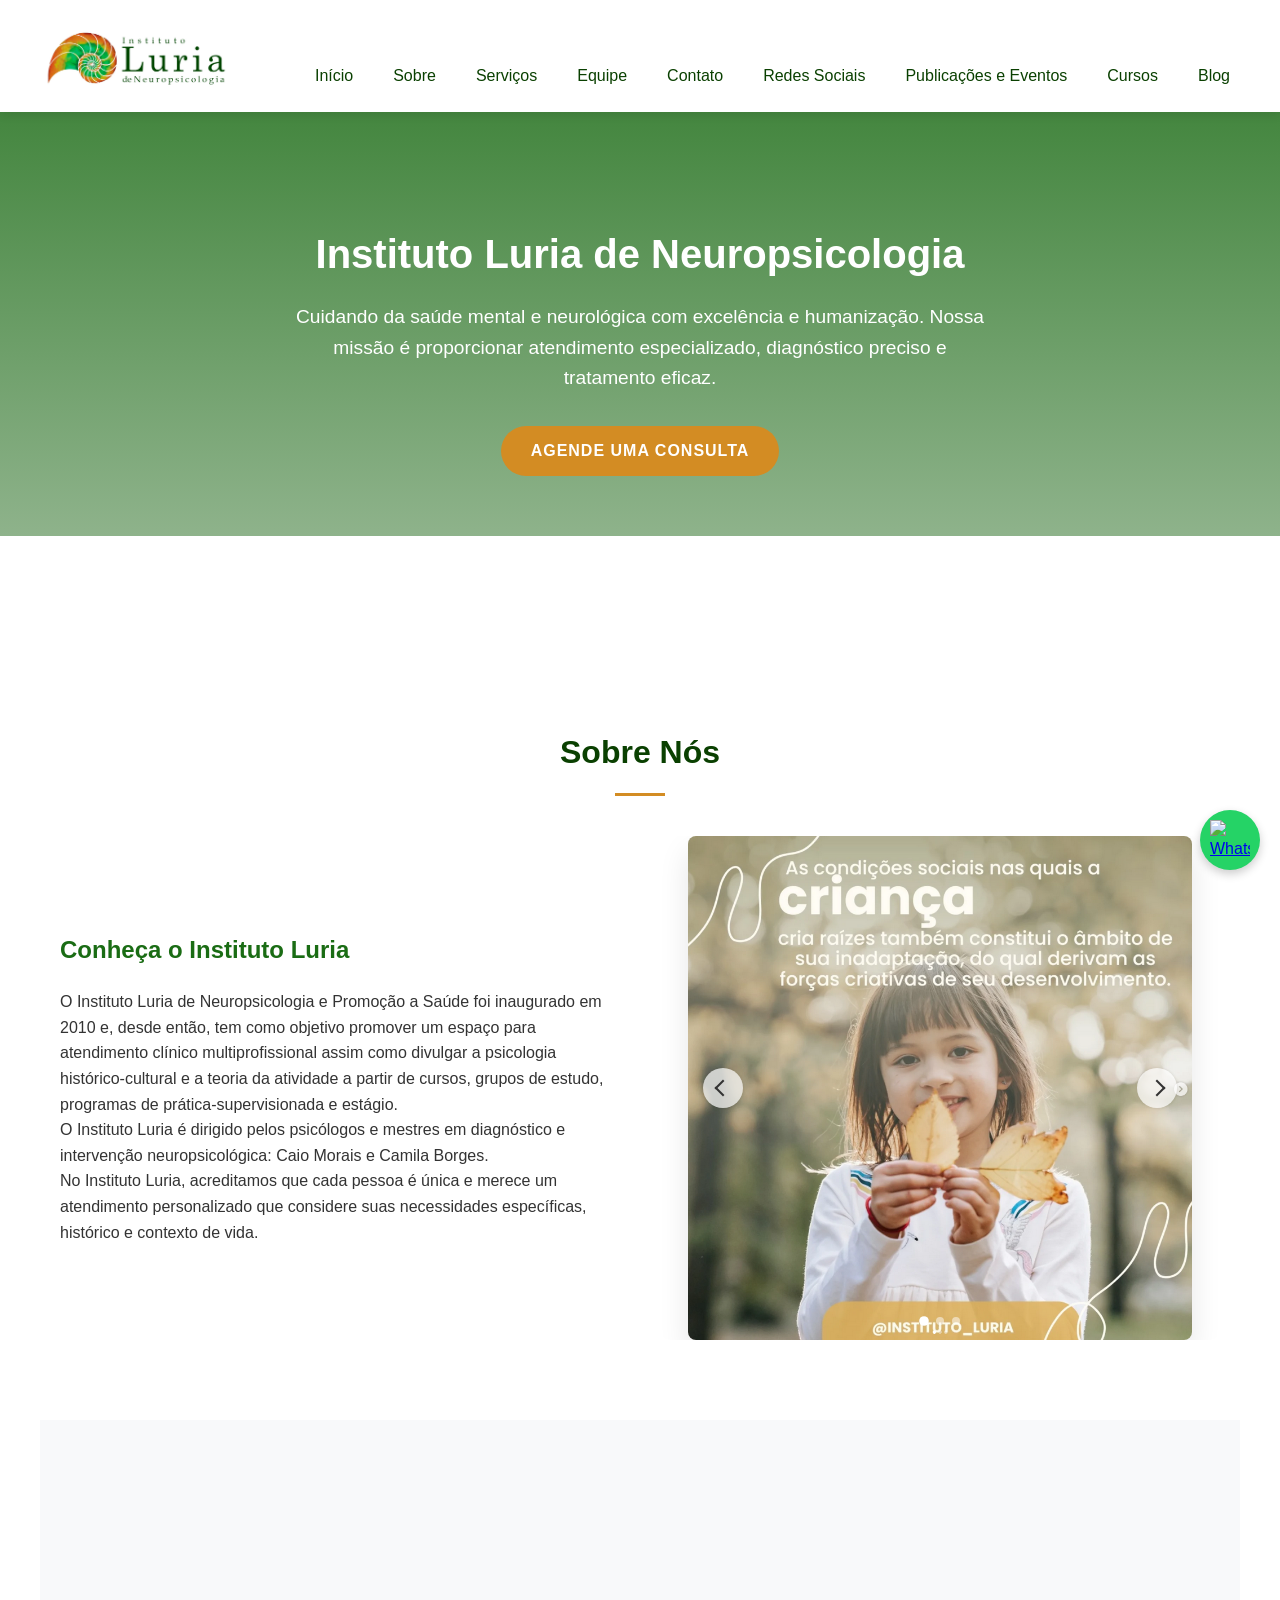
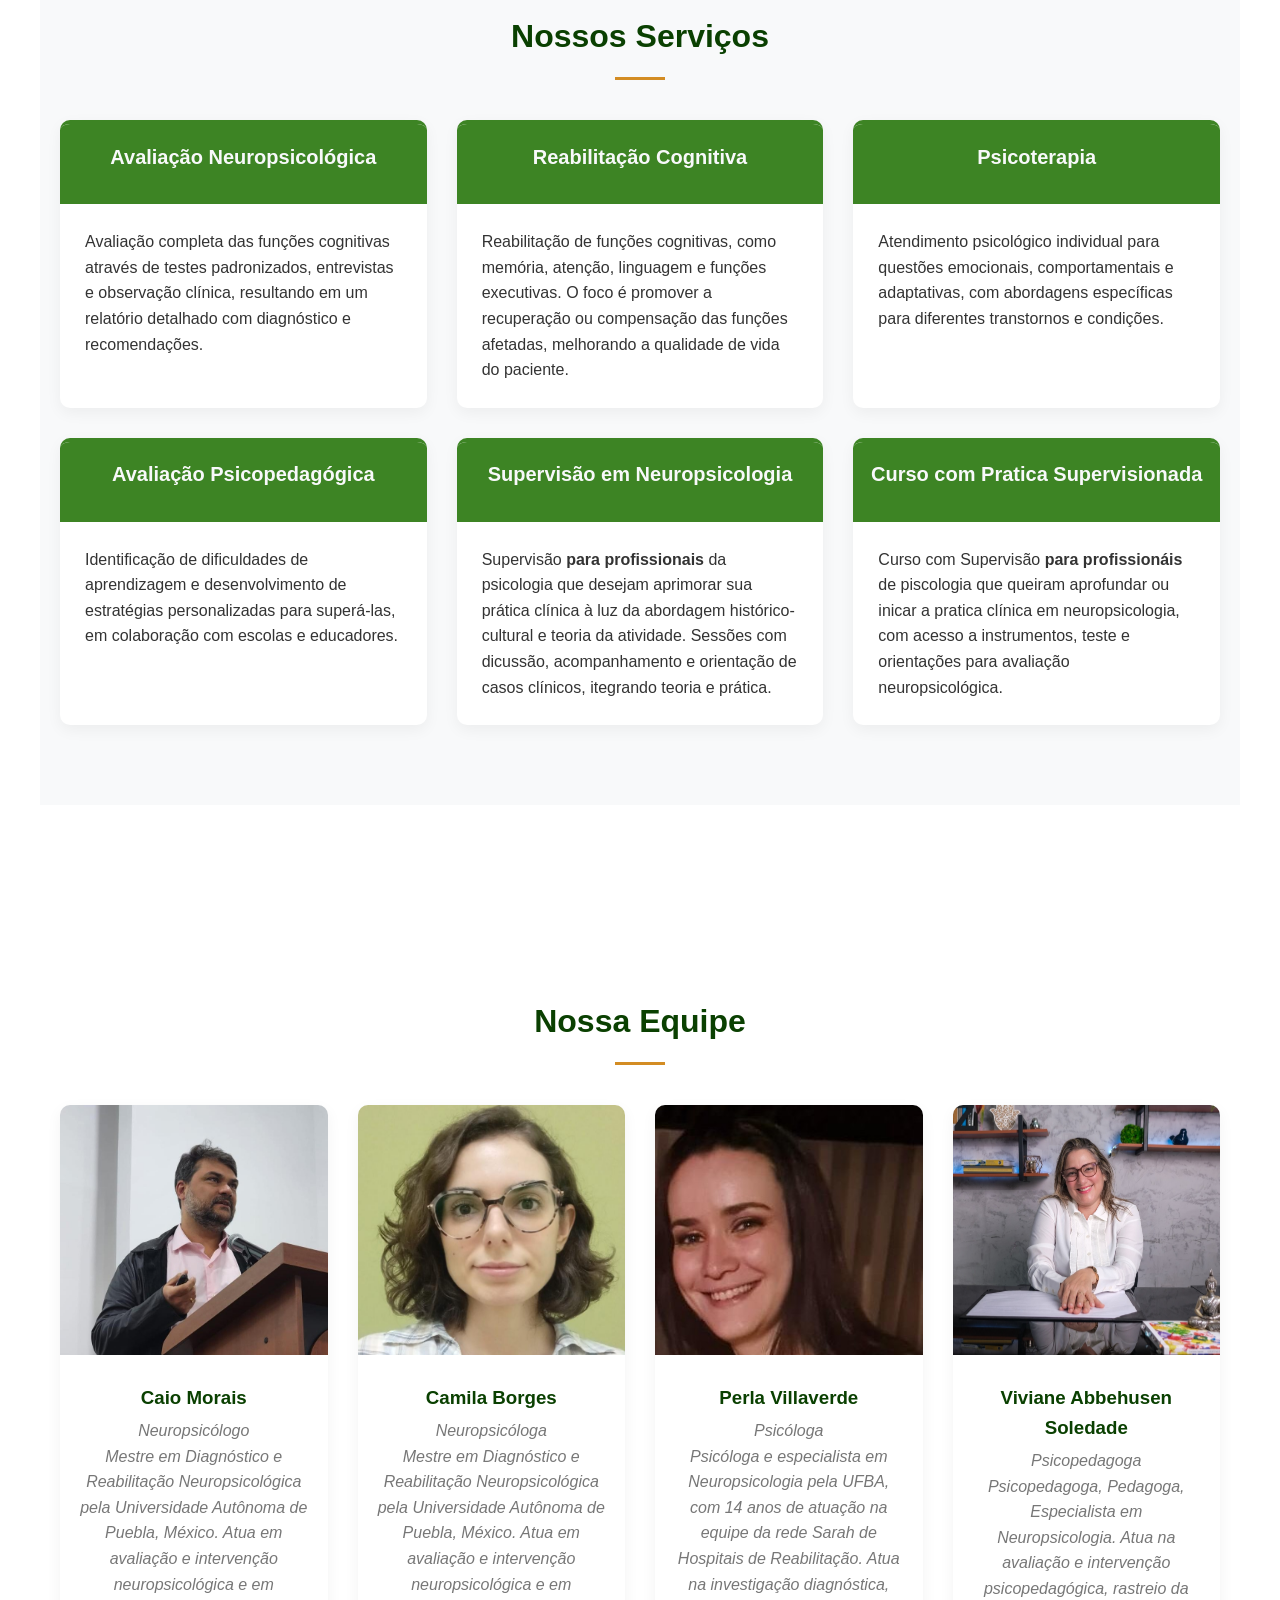
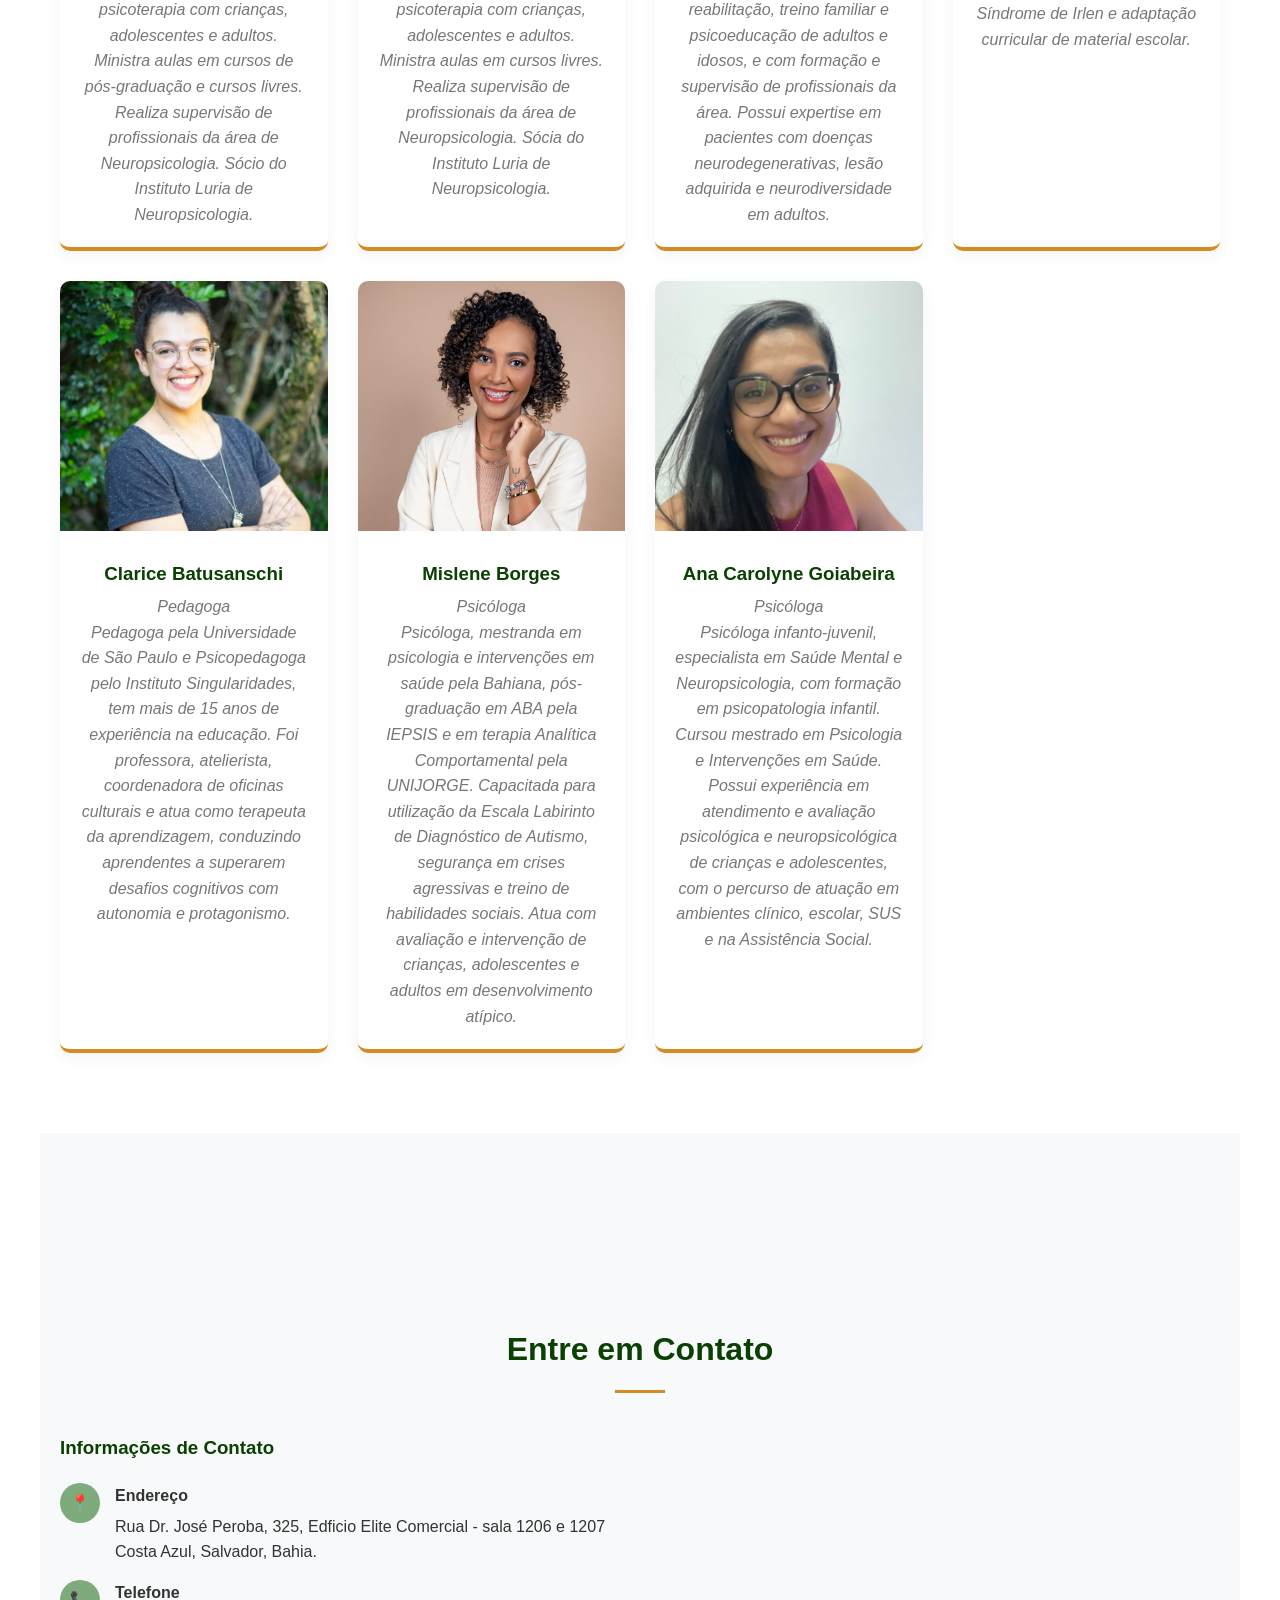
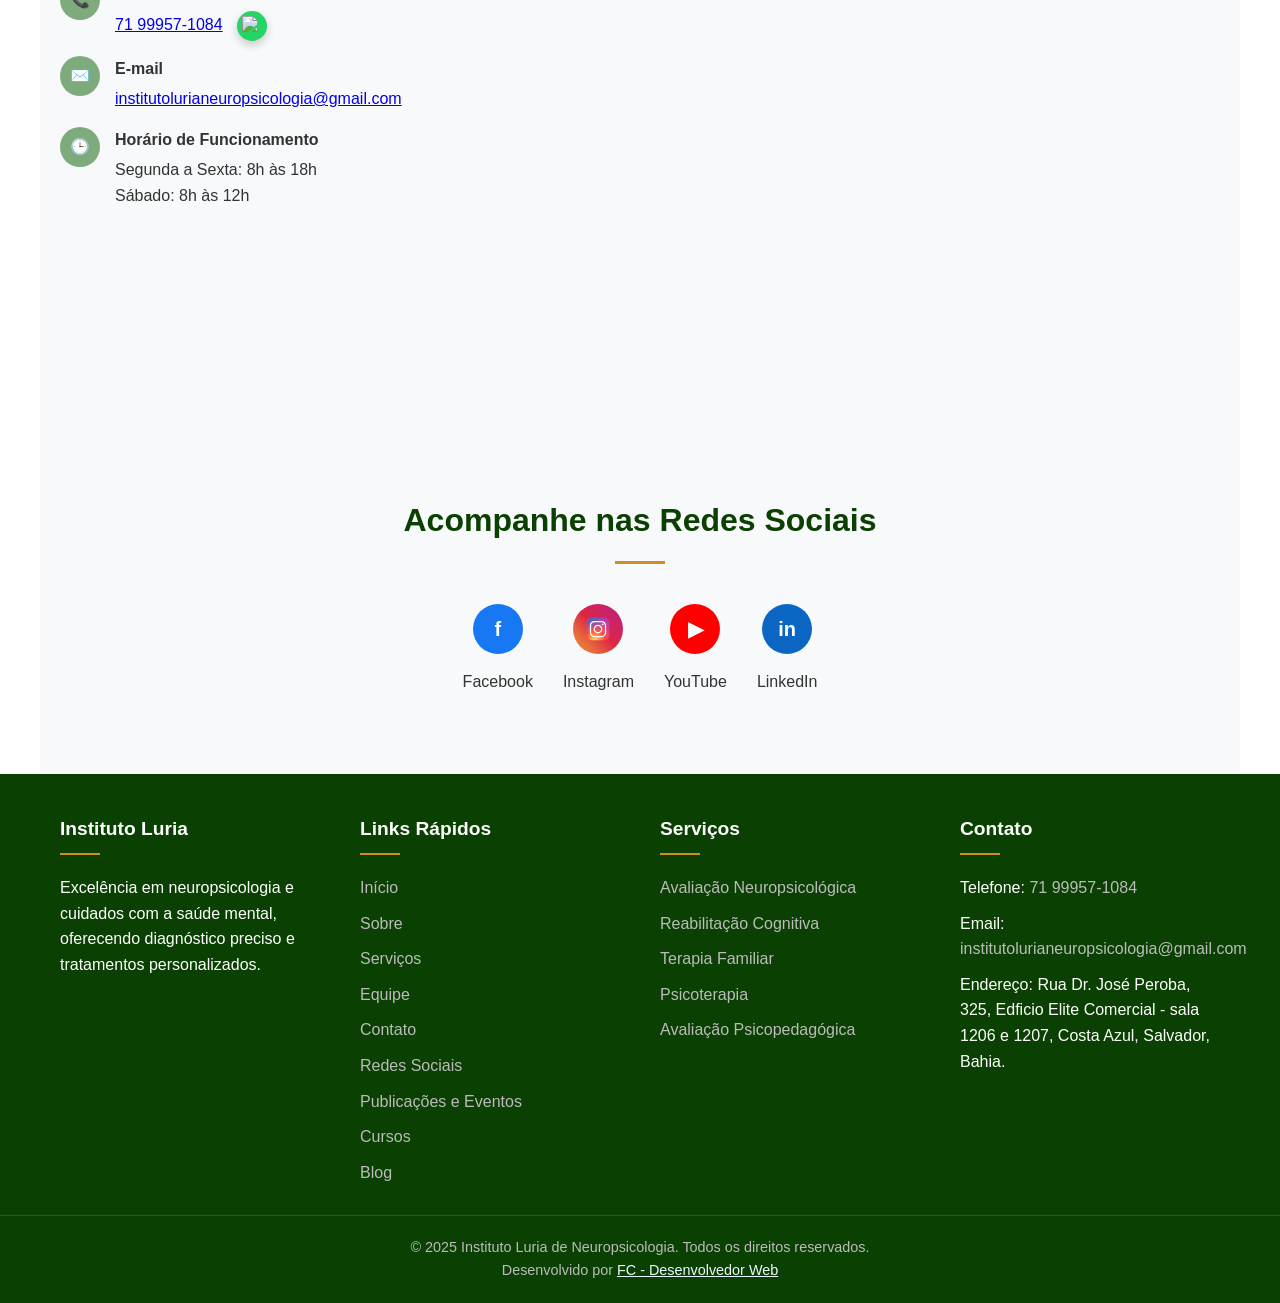
==== index.html @ 099f4183 "Adiciona botão de compartilhamento como web component." ====
<!DOCTYPE html>
<html lang="pt-BR">

<head>
    <meta charset="UTF-8">
    <meta name="viewport" content="width=device-width, initial-scale=1.0">
    <title>Instituto Luria de Neuropsicologia</title>

    <script type="application/ld+json">
        {
            "@context": "https://schema.org",
            "@type": "Organization",
            "name": "Instituto Luria de Neuropsicologia",
            "url": "https://institutoluria.com.br",
            "logo": "https://institutoluria.com.br/img/luria-logo-horizontal.jpeg",
            "contactPoint": {
                "@type": "ContactPoint",
                "telephone": "+55-71-99957-1084",
                "contactType": "customer service",
                "areaServed": "BR",
                "availableLanguage": ["Portuguese", "English"]
            }
        }
    </script>

    <meta name="description"
        content="Instituto Luria de Neuropsicologia - Atendimento especializado, diagnóstico preciso e tratamento eficaz para a saúde mental e neurológica.">
    <meta name="keywords"
        content="neuropsicologia, saúde mental, avaliação neuropsicológica, terapia familiar, reabilitação cognitiva, Salvador, Bahia">
    <meta name="author" content="Instituto Luria">
    <meta property="og:title" content="Instituto Luria de Neuropsicologia">
    <meta property="og:description"
        content="Atendimento especializado para saúde mental e neurológica com foco na individualidade de cada paciente.">
    <meta property="og:image" content="./img/luria-logo-horizontal.jpeg">
    <meta property="og:url" content="https://institutoluria.com.br">
    <meta name="robots" content="index, follow">
    <meta name="apple-mobile-web-app-title" content="Instituto Luria" />

    <link rel="shortcut icon" href="./img/favicon-16x16.png" type="image/x-icon">
    <link rel="icon" type="image/png" href="/img/favicon-96x96.png" sizes="96x96" />
    <link rel="icon" type="image/svg+xml" href="/img/favicon.svg" />
    <link rel="shortcut icon" href="/img/favicon.ico" />
    <link rel="apple-touch-icon" sizes="180x180" href="/img/apple-touch-icon.png" />
    <link rel="manifest" href="/img/site.webmanifest" />

    <link rel="stylesheet" href="css/style.css">
    <link rel="stylesheet" href="css/social-media.css">
    <link rel="stylesheet" href="css/carousel.css">
    <link rel="stylesheet" href="css/publicacoes.css">
</head>

<body>
<!-- Header -->
<header>
    <div class="header-container">
        <div class="logo">
            <img src="./img/luria-logo-horizontal.jpeg" alt="Logo Instituto Luria">
            <!-- <h1>Instituto Luria</h1> -->
        </div>
        <button class="mobile-menu-btn">☰</button>
        <nav id="main-nav">
            <ul>
                <li><a href="index.html#inicio">Início</a></li>
                <li><a href="index.html#sobre">Sobre</a></li>
                <li><a href="index.html#servicos">Serviços</a></li>
                <li><a href="index.html#equipe">Equipe</a></li>
                <li><a href="index.html#contato">Contato</a></li>
                <li><a href="index.html#redes-sociais">Redes Sociais</a></li>

                <li><a href="publicacoes.html">Publicações e Eventos</a></li>
                <li><a href="cursos.html">Cursos</a></li>
                <li><a href="">Blog</a></li>   
            </ul>
        </nav>
    </div>
</header>
<main>
    <!-- Hero -->
    <section id="inicio" class="hero">
        <div class="hero-content">
            <h2>Instituto Luria de Neuropsicologia</h2>
            <p>Cuidando da saúde mental e neurológica com excelência e humanização. Nossa missão é proporcionar
                atendimento especializado, diagnóstico preciso e tratamento eficaz.</p>
            <a href="/#contato" class="cta-button">Agende uma Consulta</a>
        </div>
    </section>

    <!-- Sobre -->
    <section id="sobre" class="section">
        <div class="section-title">
            <h2>Sobre Nós</h2>
        </div>
        <div class="about-content">
            <div class="about-text">
                <h3>Conheça o Instituto Luria</h3>
                <p>O Instituto Luria de Neuropsicologia e Promoção a Saúde foi inaugurado em 2010 e, desde então, tem
                    como objetivo promover um espaço para atendimento clínico multiprofissional assim como divulgar a
                    psicologia histórico-cultural e a teoria da atividade a partir de cursos, grupos de estudo,
                    programas de prática-supervisionada e estágio.</p>
                <p>O Instituto Luria é dirigido pelos psicólogos e mestres em diagnóstico e intervenção
                    neuropsicológica: Caio Morais e Camila Borges.</p>
                <p>No Instituto Luria, acreditamos que cada pessoa é única e merece um atendimento personalizado que
                    considere suas necessidades específicas, histórico e contexto de vida.</p>
            </div>

            <div class="about-image">
                <div class="carousel-container">
                    <div class="carousel">
                        <div class="carousel-item" style="background-image: url('./img/carousel-crianca-1.png')">
                        </div>
                        <div class="carousel-item" style="background-image: url('./img/carousel-crianca-2.png')">
                        </div>
                        <div class="carousel-item" style="background-image: url('./img/carousel-crianca-3.png')">
                        </div>
                    </div>

                    <button class="carousel-control carousel-control-prev">
                        <div class="carousel-control-icon prev-icon"></div>
                    </button>

                    <button class="carousel-control carousel-control-next">
                        <div class="carousel-control-icon next-icon"></div>
                    </button>

                    <div class="carousel-indicators">
                        <!-- Indicadores serão adicionados via JavaScript -->
                    </div>

                </div>
            </div>

        </div>
    </section>

    <!-- Serviços -->
    <section id="servicos" class="section services">
        <div class="section-title">
            <h2>Nossos Serviços</h2>
        </div>
        <div class="services-container">
            <div class="service-card">
                <div class="service-icon">
                    <h3>Avaliação Neuropsicológica</h3>
                </div>
                <div class="service-content">
                    <p>Avaliação completa das funções cognitivas através de testes padronizados, entrevistas e
                        observação clínica, resultando em um relatório detalhado com diagnóstico e recomendações.
                    </p>
                </div>
            </div>
            <div class="service-card">
                <div class="service-icon">
                    <h3>Reabilitação Cognitiva</h3>
                </div>
                <div class="service-content">
                    <p>Reabilitação de funções cognitivas, como memória, atenção, linguagem e funções executivas. O foco
                        é promover a recuperação ou compensação das funções afetadas, melhorando a qualidade de vida do
                        paciente.
                </div>
            </div>
            <div class="service-card">
                <div class="service-icon">
                    <h3>Psicoterapia</h3>
                </div>
                <div class="service-content">
                    <p>Atendimento psicológico individual para questões emocionais, comportamentais e adaptativas,
                        com abordagens específicas para diferentes transtornos e condições.</p>
                </div>
            </div>
            <div class="service-card">
                <div class="service-icon">
                    <h3>Avaliação Psicopedagógica</h3>
                </div>
                <div class="service-content">
                    <p>Identificação de dificuldades de aprendizagem e desenvolvimento de estratégias personalizadas
                        para superá-las, em colaboração com escolas e educadores.</p>
                </div>
            </div>
            <div class="service-card">
                <div class="service-icon">
                    <h3>Supervisão em Neuropsicologia</h3>
                </div>
                <div class="service-content">
                    <p>Supervisão <b>para profissionais</b> da psicologia que desejam aprimorar sua prática clínica à
                        luz da abordagem histórico-cultural e teoria da atividade. Sessões com dicussão, acompanhamento
                        e orientação de casos clínicos, itegrando teoria e prática.</p>
                </div>
            </div>
            <div class="service-card">
                <div class="service-icon">
                    <h3>Curso com Pratica Supervisionada</h3>
                </div>
                <div class="service-content">
                    <p>Curso com Supervisão <b>para profissionáis</b> de piscologia que queiram aprofundar ou inicar a
                        pratica clínica em neuropsicologia, com acesso a instrumentos, teste e orientações para
                        avaliação neuropsicológica.</p>
                </div>
            </div>
        </div>
    </section>

    <!-- Equipe -->
    <section id="equipe" class="section">
        <div class="section-title">
            <h2>Nossa Equipe</h2>
        </div>
        <div class="team-container">
            <div class="team-member">
                <img src="./img/caio.jpeg" alt="Foto Psicólogo Caio Morais" class="member-photo">
                <div class="member-info">
                    <h3>Caio Morais</h3>
                    <p>Neuropsicólogo</p>
                    <p>Mestre em Diagnóstico e Reabilitação Neuropsicológica pela Universidade Autônoma de Puebla,
                        México. Atua em avaliação e intervenção neuropsicológica e em psicoterapia com crianças,
                        adolescentes e adultos. Ministra aulas em cursos de pós-graduação e cursos livres. Realiza
                        supervisão de profissionais da área de Neuropsicologia. Sócio do Instituto Luria de
                        Neuropsicologia.</p>
                </div>
            </div>
            <div class="team-member">
                <img src="./img/camila.enc" alt="Foto Psicóloga Camila Borges" class="member-photo">
                <div class="member-info">
                    <h3>Camila Borges</h3>
                    <p>Neuropsicóloga</p>
                    <p>Mestre em Diagnóstico e Reabilitação Neuropsicológica pela Universidade Autônoma de Puebla,
                        México. Atua em avaliação e intervenção neuropsicológica e em psicoterapia com crianças,
                        adolescentes e adultos. Ministra aulas em cursos livres. Realiza supervisão de profissionais da
                        área de Neuropsicologia. Sócia do Instituto Luria de Neuropsicologia.</p>
                </div>
            </div>
            <div class="team-member">
                <img src="./img/perla-villaverde.jpeg" alt="Foto Psicóloga Perla Villaverde" class="member-photo">
                <div class="member-info">
                    <h3>Perla Villaverde</h3>
                    <p>Psicóloga</p>
                    <p>Psicóloga e especialista em Neuropsicologia pela UFBA, com 14 anos de atuação na equipe da rede
                        Sarah de Hospitais de Reabilitação. Atua na investigação diagnóstica, reabilitação, treino
                        familiar e psicoeducação de adultos e idosos, e com formação e supervisão de profissionais da
                        área. Possui expertise em pacientes com doenças neurodegenerativas, lesão adquirida e
                        neurodiversidade em adultos.</p>
                </div>
            </div>
            <div class="team-member">
                <img src="./img/viviane-abbehusen-soledade.jpeg" alt="Foto Psicopedagoga Viviane Abbehusen Soledade"
                    class="member-photo">
                <div class="member-info">
                    <h3>Viviane Abbehusen Soledade</h3>
                    <p>Psicopedagoga</p>
                    <p>Psicopedagoga, Pedagoga, Especialista em Neuropsicologia. Atua na avaliação e intervenção
                        psicopedagógica, rastreio da Síndrome de Irlen e adaptação curricular de material escolar.</p>
                </div>
            </div>
            <div class="team-member">
                <img src="./img/clarice-batusanschi.jpeg" alt="Foto Pedagoga Clarice Batusanschi" class="member-photo">
                <div class="member-info">
                    <h3>Clarice Batusanschi</h3>
                    <p>Pedagoga</p>
                    <p>Pedagoga pela Universidade de São Paulo e Psicopedagoga pelo Instituto Singularidades, tem mais
                        de 15 anos de experiência na educação. Foi professora, atelierista, coordenadora de oficinas
                        culturais e atua como terapeuta da aprendizagem, conduzindo aprendentes a superarem desafios
                        cognitivos com autonomia e protagonismo.</p>
                </div>
            </div>
            <div class="team-member">
                <img src="./img/mislene-borges.jpeg" alt="Foto Psicóloga Mislene Borges" class="member-photo">
                <div class="member-info">
                    <h3>Mislene Borges</h3>
                    <p>Psicóloga</p>
                    <p>Psicóloga, mestranda em psicologia e intervenções em saúde pela Bahiana, pós-graduação em ABA
                        pela IEPSIS e em terapia Analítica Comportamental pela UNIJORGE. Capacitada para utilização da
                        Escala Labirinto de Diagnóstico de Autismo, segurança em crises agressivas e treino de
                        habilidades sociais. Atua com avaliação e intervenção de crianças, adolescentes e adultos em
                        desenvolvimento atípico.</p>
                </div>
            </div>
            <div class="team-member">
                <img src="./img/ana-carolyne-goiabeira.jpeg" alt="Foto Psicóloga Ana Carolyne Goiabeira"
                    class="member-photo">
                <div class="member-info">
                    <h3>Ana Carolyne Goiabeira</h3>
                    <p>Psicóloga</p>
                    <p>Psicóloga infanto-juvenil, especialista em Saúde Mental e Neuropsicologia, com formação em
                        psicopatologia infantil. Cursou mestrado em Psicologia e Intervenções em Saúde. Possui
                        experiência em atendimento e avaliação psicológica e neuropsicológica de crianças e
                        adolescentes, com o percurso de atuação em ambientes clínico, escolar, SUS e na Assistência
                        Social.</p>
                </div>
            </div>
        </div>
    </section>

    <!-- Contato -->
    <section id="contato" class="section contact">
        <div class="section-title">
            <h2>Entre em Contato</h2>
        </div>
        <div class="contact-content">
            <div class="contact-info">
                <h3>Informações de Contato</h3>
                <div class="contact-item">
                    <div class="contact-icon">📍</div>
                    <div class="contact-details">
                        <h4>Endereço</h4>
                        <p>Rua Dr. José Peroba, 325, Edficio Elite Comercial - sala 1206 e 1207</p>
                        <p>Costa Azul, Salvador, Bahia.</p>
                    </div>
                </div>
                <div class="contact-item">
                    <div class="contact-icon">📞</div>
                    <div class="contact-details">
                        <h4>Telefone</h4>
                        <p>
                            <a href="tel:+5571999571084">71 99957-1084</a>
                            <!-- Linkd do WhatsApp -->
                            <a href="https://wa.me/5571999571084" class="whatsapp-link-info" target="_blank">
                                <img src="https://upload.wikimedia.org/wikipedia/commons/6/6b/WhatsApp.svg"
                                    alt="WhatsApp">
                            </a>
                        </p>
                    </div>
                </div>
                <div class="contact-item">
                    <div class="contact-icon">✉️</div>
                    <div class="contact-details">
                        <h4>E-mail</h4>
                        <p><a
                                href="mailto:institutolurianeuropsicologia@gmail.com">institutolurianeuropsicologia@gmail.com</a>
                        </p>
                    </div>
                </div>
                <div class="contact-item">
                    <div class="contact-icon">🕒</div>
                    <div class="contact-details">
                        <h4>Horário de Funcionamento</h4>
                        <p>Segunda a Sexta: 8h às 18h</p>
                        <p>Sábado: 8h às 12h</p>
                    </div>
                </div>
            </div>
            <!-- <div class="contact-form">
            <h3>Envie uma Mensagem</h3>
            <form id="contactForm">
                <div class="form-group">
                    <label for="name">Nome Completo</label>
                    <input type="text" id="name" name="name" required>
                </div>
                <div class="form-group">
                    <label for="email">E-mail</label>
                    <input type="email" id="email" name="email" required>
                </div>
                <div class="form-group">
                    <label for="phone">Telefone</label>
                    <input type="tel" id="phone" name="phone" required>
                </div>
                <div class="form-group">
                    <label for="subject">Assunto</label>
                    <input type="text" id="subject" name="subject" required>
                </div>
                <div class="form-group">
                    <label for="message">Mensagem</label>
                    <textarea id="message" name="message" required></textarea>
                </div>
                <button type="submit" class="form-button">Enviar Mensagem</button>
            </form>
        </div> -->
        </div>
    </section>
</main>
<!-- Redes Sociais -->
<section id="redes-sociais" class="section social-media">
    <div class="section-title">
        <h2>Acompanhe nas Redes Sociais</h2>
    </div>
    <div class="social-container">
        <a href="https://www.facebook.com/institutoluriadeneuropsicologia/" class="social-link" target="_blank">
            <div class="social-icon facebook">
                <i class="social-icon-inner">f</i>
            </div>
            <span>Facebook</span>
        </a>
        <a href="https://www.instagram.com/instituto_luria/" class="social-link" target="_blank">
            <div class="social-icon instagram">
                <img src="./img/icons8-instagram.svg" alt="Instagram" class="social-icon-img">
            </div>
            <span>Instagram</span>
        </a>
        <a href="https://www.youtube.com/channel/UCzpyxvFJyq9lufXEfD6GOIw" class="social-link" target="_blank">
            <div class="social-icon youtube">
                <i class="social-icon-inner">▶</i>
            </div>
            <span>YouTube</span>
        </a>
        <a href="https://www.linkedin.com/company/instituto-luria/" class="social-link" target="_blank">
            <div class="social-icon linkedin">
                <i class="social-icon-inner">in</i>
            </div>
            <span>LinkedIn</span>
        </a>
    </div>
</section>

<!-- Linkd do WhatsApp -->
<a href="https://wa.me/5571999571084" class="whatsapp-link" target="_blank">
    <img src="https://upload.wikimedia.org/wikipedia/commons/6/6b/WhatsApp.svg" alt="WhatsApp">
</a>

<!-- Footer -->
<footer>
    <div class="footer-container">
        <div class="footer-column">
            <h3>Instituto Luria</h3>
            <p>Excelência em neuropsicologia e cuidados com a saúde mental, oferecendo diagnóstico preciso e
                tratamentos personalizados.</p>
        </div>
        <div class="footer-column">
            <h3>Links Rápidos</h3>
            <ul>
                <li><a href="index.html#inicio">Início</a></li>
                <li><a href="index.html#sobre">Sobre</a></li>
                <li><a href="index.html#servicos">Serviços</a></li>
                <li><a href="index.html#equipe">Equipe</a></li>
                <li><a href="index.html#contato">Contato</a></li>
                <li><a href="index.html#redes-sociais">Redes Sociais</a></li>
                
                <li><a href="publicacoes.html">Publicações e Eventos</a></li>
                <li><a href="cursos.html">Cursos</a></li>
                <li><a href="">Blog</a></li>
            </ul>
        </div>
        <div class="footer-column">
            <h3>Serviços</h3>
            <ul>
                <li><a href="/#servicos">Avaliação Neuropsicológica</a></li>
                <li><a href="/#servicos">Reabilitação Cognitiva</a></li>
                <li><a href="/#servicos">Terapia Familiar</a></li>
                <li><a href="/#servicos">Psicoterapia</a></li>
                <li><a href="/#servicos">Avaliação Psicopedagógica</a></li>

            </ul>
        </div>
        <div class="footer-column">
            <h3>Contato</h3>
            <ul>
                <li>Telefone: <a href="tel:+5571999571084">71 99957-1084</a></li>
                <li>Email: <a href="mailto:institutolurianeuropsicologia@gmail.com">institutolurianeuropsicologia@gmail.com</a></li>
                <li>Endereço: Rua Dr. José Peroba, 325, Edficio Elite Comercial - sala 1206 e 1207, Costa Azul, Salvador, Bahia.</li>
            </ul>
        </div>
    </div>
    <div class="copyright">
        <p>&copy; 2025 Instituto Luria de Neuropsicologia. Todos os direitos reservados.</p>
        <p>Desenvolvido por <a style="color: aliceblue;" href="https://www.linkedin.com/in/filipe-chagas-8917242bb">FC - Desenvolvedor Web</a></p>
    </div>
</footer>

<script src="js/scripts.js"></script>
<script src="js/carousel.js"></script>
<script src="js/side-nav.js"></script>
<script src="js/component-share-button.js"></script>

</body>

</html>
---- css/style.css ----
/* Paleta de cores baseada na logo */
:root {
    --primary-dark-green: #0A4001;
    --primary-medium-green: #1A6C14;
    --primary-light-green: #3D8424;
    --primary-light-green-rgb: 61, 132, 36;
    --primary-light-green-rgb: 26, 108, 20;
    --accent-amber: #D38C23;
    --accent-light-amber: #F4B942;
    --text-color: #333333;
    --light-color: #f8f9fa;
    --background-color: #FFFFFF;
    --background-color-rgb: 255, 255, 255;
}

/* Reset e estilos básicos */
* {
    margin: 0;
    padding: 0;
    box-sizing: border-box;
    font-family: 'Segoe UI', Tahoma, Geneva, Verdana, sans-serif;
}

body {
    line-height: 1.6;
    color: var(--text-color);
    background-color: var(--background-color);
}

/* Header */
header {
    background: var(--background-color);
    color: var(--primary-dark-green);
    padding: 1rem;
    position: fixed;
    width: 100%;
    top: 0;
    z-index: 1000;
    box-shadow: 0 2px 10px rgba(0, 0, 0, 0.1);
}

.header-container {
    max-width: 1200px;
    margin: 0 auto;
    display: flex;
    justify-content: space-between;
    align-items: center;
}

.logo {
    display: flex;
    align-items: center;
    gap: 15px;
}

.logo img {
    height: 80px;
    width: auto;
}

/* 
.logo h1 {
    font-size: 1.5rem;
    font-weight: 600;
} 
*/

#main-nav {
    margin-top: 40px;
    background-color: var(--background-color);
}

nav ul {
    display: flex;
    list-style: none;
    background-color: var(--background-color);
}

nav ul li {
    margin-left: 20px;
}

nav ul li a {
    color: var(--primary-dark-green);
    text-decoration: none;
    font-weight: 500;
    transition: all 0.3s ease;
    padding: 5px 10px;
    border-radius: 4px;
}

nav ul li a:hover {
    background-color: var(--primary-medium-green);
    color: var(--light-color)
}

.mobile-menu-btn {
    display: none;
    background: none;
    border: none;
    color: var(--primary-dark-green);
    font-size: 1.5rem;
    cursor: pointer;
}

main::before {
    content: "";
    display: block;
    height: 111px;
    margin-top: 0px;
    visibility: hidden;
    pointer-events: none;
}

/* Hero Section */
.hero {
    padding-top: 0px;
    padding-bottom: 60px;
    background: linear-gradient(rgba(26, 108, 20, 0.9), rgba(10, 64, 1, 0.2)), url('/api/placeholder/1200/600') center/cover no-repeat;
    background-attachment: fixed;
    position: relative;
    color: white;
}
.hero::before {
    content: "";
    display: block;
    height: 111px;
    margin-top: 0px;
    visibility: hidden;
    pointer-events: none;
}

.hero-content {
    max-width: 1200px;
    margin: 0 auto;
    padding: 0 20px;
    position: relative;
    z-index: 1;
    text-align: center;
}

.hero h2 {
    font-size: 2.5rem;
    margin-bottom: 1rem;
}

.hero p {
    font-size: 1.2rem;
    max-width: 700px;
    margin: 0 auto 2rem;
}

.cta-button {
    display: inline-block;
    padding: 12px 30px;
    background-color: var(--accent-amber);
    color: white;
    text-decoration: none;
    border-radius: 30px;
    font-weight: 600;
    transition: all 0.3s ease;
    text-transform: uppercase;
    letter-spacing: 1px;
}

.cta-button:hover {
    background-color: var(--accent-light-amber);
    transform: translateY(-3px);
    box-shadow: 0 5px 15px rgba(0, 0, 0, 0.1);
}

/* Seção Sobre */
.section {
    padding: 80px 20px;
    max-width: 1200px;
    margin: 0 auto;
}

.section::before {
    content: "";
    display: block;
    height: 111px;
    margin-top: 0px;
    visibility: hidden;
    pointer-events: none;
}

.section-title {
    text-align: center;
    margin-bottom: 40px;
    position: relative;
}

.section-title h2 {
    font-size: 2rem;
    color: var(--primary-dark-green);
    display: inline-block;
}

.section-title h2::after {
    content: '';
    width: 50px;
    height: 3px;
    background-color: var(--accent-amber);
    display: block;
    margin: 15px auto 0;
}

.section-title h3 {
    font-size: 1.5rem;
    color: var(--primary-dark-green);
    display: inline-block;
    margin-top: 0;
    margin-bottom: 0;
}

.section-title h3::after {
    content: '';
    width: 50px;
    height: 3px;
    background-color: var(--accent-amber);
    display: block;
    margin: 15px auto 0;
}

.about-content {
    display: grid;
    grid-template-columns: 1fr 1fr;
    gap: 40px;
    align-items: center;
}

.about-image {
    justify-items: center;
    border-radius: 10px;
    overflow: hidden;
    /* box-shadow: 0 15px 30px rgba(0, 0, 0, 0.1); */
    /* border: 3px solid var(--primary-light-green); */
}

.about-image img {
    width: 100%;
    height: auto;
    display: block;
}

.about-text h3 {
    color: var(--primary-medium-green);
    margin-bottom: 20px;
    font-size: 1.5rem;
}

/* Serviços */
.services {
    background-color: var(--light-color);
}

.services-container {
    display: grid;
    grid-template-columns: repeat(auto-fit, minmax(300px, 1fr));
    gap: 30px;
}

.service-card {
    background-color: white;
    border-radius: 10px;
    overflow: hidden;
    box-shadow: 0 5px 15px rgba(0, 0, 0, 0.05);
    transition: all 0.3s ease;
    border-top: 4px solid var(--primary-light-green);
}

.service-card:hover {
    transform: translateY(-10px);
    box-shadow: 0 15px 30px rgba(0, 0, 0, 0.1);
}

.service-icon {
    height: 80px;
    display: flex;
    align-items: center;
    justify-content: center;
    background-color: var(--primary-light-green);
    color: white;
    font-size: 2rem;
}

.service-content {
    padding: 25px;
}

.service-icon h3 {
    font-size: 20px;
    margin-bottom: 15px;
    color: var(--light-color);
}

/* Equipe */
.team-container {
    display: grid;
    grid-template-columns: repeat(auto-fit, minmax(250px, 1fr));
    gap: 30px;
}

.team-member {
    background-color: white;
    border-radius: 10px;
    overflow: hidden;
    box-shadow: 0 5px 15px rgba(0, 0, 0, 0.05);
    text-align: center;
    transition: all 0.3s ease;
    border-bottom: 4px solid var(--accent-amber);
}

.team-member:hover {
    transform: translateY(-10px);
    box-shadow: 0 15px 30px rgba(0, 0, 0, 0.1);
}

.member-photo {
    width: 100%;
    height: 250px;
    object-fit: cover;
}

.member-info {
    padding: 20px;
}

.member-info h3 {
    color: var(--primary-dark-green);
    margin-bottom: 5px;
}

.member-info p {
    color: #777;
    font-style: italic;
}

/* Contato */
.contact {
    background-color: var(--light-color);
}

.contact-content {
    display: grid;
    grid-template-columns: 1fr 1fr;
    gap: 40px;
}

.contact-info h3,
.contact-form h3 {
    color: var(--primary-dark-green);
    margin-bottom: 20px;
}

.contact-item {
    display: flex;
    margin-bottom: 15px;
    align-items: flex-start;
}

.contact-icon {
    width: 40px;
    height: 40px;
    background-color: rgba(var(--primary-light-green-rgb), .55);;
    color: white;
    border-radius: 50%;
    display: flex;
    align-items: center;
    justify-content: center;
    margin-right: 15px;
    flex-shrink: 0;
}

.contact-details h4 {
    margin-bottom: 5px;
}

/* Botões compatilhar */


/* Link do WhatsApp */
.whatsapp-link {
    position: fixed;
    bottom: 30px;
    right: 20px;
    width: 60px;
    height: 60px;
    background-color: #25D366;
    border-radius: 50%;
    display: flex;
    justify-content: center;
    align-items: center;
    box-shadow: 0px 4px 10px rgba(0, 0, 0, 0.2);
}

.whatsapp-link img {
    width: 40px;
    height: 40px;
}

.whatsapp-link-info {
    background-color: #25D366;
    border-radius: 50%;
    display: inline-flex;
    justify-content: center;
    align-items: center;
    padding: 5px;
    box-shadow: 0px 4px 10px rgba(0, 0, 0, 0.2);
    margin-left: 10px;
    vertical-align: middle;
}

.whatsapp-link-info img {
    width: 20px;
    height: 20px;
}

/* Footer */
footer {
    background-color: var(--primary-dark-green);
    color: white;
    padding: 40px 0 20px;
}

.footer-container {
    max-width: 1200px;
    margin: 0 auto;
    padding: 0 20px;
    display: grid;
    grid-template-columns: repeat(auto-fit, minmax(200px, 1fr));
    gap: 40px;
}

.footer-column h3 {
    font-size: 1.2rem;
    margin-bottom: 20px;
    position: relative;
    padding-bottom: 10px;
}

.footer-column h3::after {
    content: '';
    position: absolute;
    left: 0;
    bottom: 0;
    width: 40px;
    height: 2px;
    background-color: var(--accent-amber);
}

.footer-column ul {
    list-style: none;
}

.footer-column ul li {
    margin-bottom: 10px;
}

.footer-column ul li a {
    color: #bbb;
    text-decoration: none;
    transition: all 0.3s ease;
}

.footer-column ul li a:hover {
    color: white;
    padding-left: 5px;
}

.copyright {
    text-align: center;
    padding-top: 20px;
    margin-top: 20px;
    border-top: 1px solid #444;
    color: #bbb;
    font-size: 0.9rem;
}

/* Media Queries */
@media (max-width: 992px) {

    .about-content,
    .contact-content {
        grid-template-columns: 1fr;
    }

    .about-image {
        order: -1;
    }
}

@media (max-width: 1000px) {
    .mobile-menu-btn {
        display: block;
    }

    nav {
        position: fixed;
        top: 70px;
        left: 0;
        width: 100%;
        background-color: var(--primary-dark-green);
        padding: 20px;
        box-shadow: 0 10px 20px rgba(0, 0, 0, 0.1);
        opacity: 0;
        visibility: hidden;
        transition: opacity 0.3s ease, visibility 0.3s ease;
    }
    
    nav.active {
        opacity: 1;
        visibility: visible;
    }

    nav ul {
        flex-direction: column;
    }

    nav ul li {
        margin: 10px 0;
    }

    .hero h2 {
        font-size: 2rem;
    }

    .hero p {
        font-size: 1rem;
    }

    .section {
        padding: 60px 20px;
    }
}

@media (max-width: 576px) {
    .logo h1 {
        font-size: 1.2rem;
    }

    .service-card,
    .team-member {
        min-width: 100%;
    }
}
---- css/social-media.css ----
/* Redes Sociais */
.social-media {
    background-color: var(--light-color);
    text-align: center;
}

.social-container {
    display: flex;
    justify-content: center;
    flex-wrap: wrap;
    gap: 30px;
    margin-top: 40px;
}

.social-link {
    display: flex;
    flex-direction: column;
    align-items: center;
    text-decoration: none;
    color: var(--text-color);
    transition: transform 0.3s ease;
}

.social-link:hover {
    transform: translateY(-10px);
}

.social-icon {
    width: 50px;
    height: 50px;
    border-radius: 50%;
    display: flex;
    justify-content: center;
    align-items: center;
    margin-bottom: 15px;
    color: white;
    font-weight: bold;
    font-size: 20px;
    transition: all 0.3s ease;
}

.social-icon-inner {
    font-style: normal;
}

.social-link span {
    font-weight: 500;
}

.facebook {
    background-color: #1877F2;
}

.instagram {
    background: linear-gradient(45deg, #f09433 0%, #e6683c 25%, #dc2743 50%, #cc2366 75%, #bc1888 100%);
}

.social-icon-img {
    width: 30px;
    height: 30px;
    /* filter: brightness(0) invert(1); */ /* Para garantir que o ícone seja branco */
}

.youtube {
    background-color: #FF0000;
}

.linkedin {
    background-color: #0A66C2;
}

@media (max-width: 768px) {
    .social-container {
        gap: 20px;
    }
    
    .social-icon {
        width: 60px;
        height: 60px;
        font-size: 20px;
    }
}
---- css/carousel.css ----
.carousel-container {
    position: relative;
    width: 90%;
    max-width: 1200px;
    margin: 0 auto; /* Centraliza horizontalmente */
    overflow: hidden;
    border-radius: 8px;
    box-shadow: 0 15px 30px rgba(0, 0, 0, 0.1);
    aspect-ratio: 1/1; /* Proporção quadrada */
}

@media (max-width: 500px) {
    .carousel-container {
        aspect-ratio: 1/1; /* Mantém quadrado mesmo em telas pequenas */
    }
}

.carousel {
    display: flex;
    transition: transform 0.5s ease-in-out;
    height: 100%;
    width: 100%;
}

.carousel-item {
    min-width: 100%;
    height: 100%;
    background-size: cover;
    background-position: center;
}

.carousel-control {
    position: absolute;
    top: 50%;
    transform: translateY(-50%);
    width: 40px;
    height: 40px;
    background-color: rgba(255, 255, 255, 0.7);
    border-radius: 50%;
    display: flex;
    justify-content: center;
    align-items: center;
    cursor: pointer;
    transition: all 0.3s ease;
    border: none;
    outline: none;
    box-shadow: 0 0 3px rgba(0, 0, 0, 0.1);
    z-index: 10; /* Garante que os controles fiquem acima das imagens */
}

@media (max-width: 768px) {
    .carousel-control {
        width: 30px;
        height: 30px;
    }
}

.carousel-control:hover {
    background-color: rgba(255, 255, 255, 0.9);
    box-shadow: 0 0 10px rgba(0, 0, 0, 0.2);
}

.carousel-control-prev {
    left: 15px;
}

.carousel-control-next {
    right: 15px;
}

.carousel-control-icon {
    width: 12px;
    height: 12px;
    border-top: 2px solid #333;
    border-right: 2px solid #333;
}

.prev-icon {
    transform: rotate(-135deg);
}

.next-icon {
    transform: rotate(45deg);
}

.carousel-indicators {
    position: absolute;
    bottom: 15px;
    left: 50%;
    transform: translateX(-50%);
    display: flex;
    gap: 8px;
    z-index: 10; /* Garante que os indicadores fiquem acima das imagens */
}

.indicator {
    width: 8px;
    height: 8px;
    border-radius: 50%;
    background-color: rgba(255, 255, 255, 0.5);
    cursor: pointer;
    transition: all 0.3s ease;
}

.indicator.active {
    background-color: white;
    transform: scale(1.2);
}

.carousel-item img {
    width: 100%;
    height: 100%;
    object-fit: cover; /* Mantém a proporção da imagem e cobre todo o espaço */
    display: block;
}
---- css/publicacoes.css ----
/* Estilos específicos para página de Publicações e Eventos */

/* Seção de fundo claro */
.bg-light {
    background-color: var(--light-color);
}

/* Estilos para os Materiais Educativos */
.materiais-container {
    display: grid;
    grid-template-columns: repeat(auto-fit, minmax(300px, 1fr));
    gap: 30px;
}

.material-card {
    background-color: white;
    border-radius: 10px;
    overflow: hidden;
    box-shadow: 0 5px 15px rgba(0, 0, 0, 0.05);
    transition: all 0.3s ease;
    display: flex;
    flex-direction: column;
}

.material-card:hover {
    transform: translateY(-10px);
    box-shadow: 0 15px 30px rgba(0, 0, 0, 0.1);
}

.material-image {
    height: 250px;
    overflow: hidden;
}

.material-image img {
    width: 100%;
    height: 100%;
    object-fit: cover;
    transition: transform 0.5s ease;
}

.material-card:hover .material-image img {
    transform: scale(1.05);
}

.material-info {
    padding: 25px;
    display: flex;
    flex-direction: column;
    flex-grow: 1;
}

.material-info h3 {
    color: var(--primary-dark-green);
    margin-bottom: 15px;
}

.material-info p {
    margin-bottom: 20px;
    flex-grow: 1;
}

.download-button {
    display: inline-block;
    padding: 10px 20px;
    background-color: var(--primary-medium-green);
    color: white;
    text-decoration: none;
    border-radius: 5px;
    font-weight: 500;
    text-align: center;
    transition: all 0.3s ease;
}

.download-button:hover {
    background-color: var(--primary-dark-green);
}

/* Estilos para Artigos Científicos */
.artigos-list {
    display: flex;
    flex-direction: column;
    gap: 25px;
}

.artigo-item {
    display: flex;
    background-color: white;
    border-radius: 10px;
    overflow: hidden;
    box-shadow: 0 5px 15px rgba(0, 0, 0, 0.05);
    transition: all 0.3s ease;
}

.artigo-item:hover {
    transform: translateY(-5px);
    box-shadow: 0 10px 20px rgba(0, 0, 0, 0.1);
}

.artigo-data {
    background-color: var(--primary-dark-green);
    color: white;
    padding: 15px;
    display: flex;
    flex-direction: column;
    align-items: center;
    justify-content: center;
    min-width: 100px;
}

.mes {
    font-size: 1.2rem;
    font-weight: bold;
}

.ano {
    font-size: 1rem;
}

.artigo-content {
    padding: 20px;
}

.artigo-content h3 {
    color: var(--primary-dark-green);
    margin-bottom: 8px;
}

.artigo-image-box {
    padding: 20px;
    display: flex;
    flex-direction: column;
    align-items: center;
}

.artigo-image-box img {
    width: 90%;
    max-width: 250px;
}

.artigo-autores {
    font-style: italic;
    color: #666;
    margin-bottom: 5px;
}

.artigo-journal {
    font-weight: 500;
    color: #333;
    margin-bottom: 15px;
}

.artigo-abstract {
    margin-bottom: 15px;
    line-height: 1.5;
}

.artigo-link {
    display: inline-block;
    color: var(--primary-medium-green);
    font-weight: 500;
    transition: all 0.3s ease;
}

.artigo-link:hover {
    color: var(--accent-amber);
    text-decoration: underline;
}

.ver-mais-container {
    text-align: center;
    margin-top: 30px;
}

.ver-mais-button {
    display: inline-block;
    padding: 10px 30px;
    background-color: var(--accent-amber);
    color: white;
    text-decoration: none;
    border-radius: 30px;
    font-weight: 500;
    transition: all 0.3s ease;
}

.ver-mais-button:hover {
    background-color: var(--accent-light-amber);
}

/* Estilos para Eventos */
.eventos-container {
    display: flex;
    flex-direction: column;
    gap: 30px;
}

.evento-card {
    display: grid;
    grid-template-columns: 1fr 2fr;
    background-color: white;
    border-radius: 10px;
    overflow: hidden;
    box-shadow: 0 5px 15px rgba(0, 0, 0, 0.05);
    transition: all 0.3s ease;
}

.evento-card:hover {
    transform: translateY(-5px);
    box-shadow: 0 15px 30px rgba(0, 0, 0, 0.1);
}

.evento-image {
    overflow: hidden;
}

.evento-image img {
    width: 100%;
    height: 100%;
    object-fit: cover;
    transition: transform 0.5s ease;
}

.evento-card:hover .evento-image img {
    transform: scale(1.05);
}

.evento-info {
    padding: 25px;
    position: relative;
}

.evento-data {
    position: absolute;
    top: 25px;
    right: 25px;
    background-color: var(--accent-amber);
    color: white;
    padding: 10px;
    border-radius: 5px;
    text-align: center;
    display: flex;
    flex-direction: column;
}

.evento-dia {
    font-size: 1.2rem;
    font-weight: bold;
}

.evento-mes,
.evento-ano {
    font-size: 0.9rem;
}

.evento-info h3 {
    color: var(--primary-dark-green);
    margin-bottom: 10px;
    padding-right: 100px;
}

.evento-local {
    font-weight: 500;
    color: #666;
    margin-bottom: 15px;
}

.evento-link {
    display: inline-block;
    margin-top: 15px;
    color: var(--primary-medium-green);
    font-weight: 500;
    text-decoration: none;
    transition: all 0.3s ease;
}

.evento-link:hover {
    color: var(--primary-dark-green);
    text-decoration: underline;
}

.evento-divider {
    border: none;
    border-top: 1px solid #ddd;
    margin: 20px 0;
}

.eventos-passados-titulo {
    color: var(--primary-dark-green);
    margin-bottom: 20px;
}

.eventos-passados {
    display: grid;
    grid-template-columns: repeat(auto-fit, minmax(300px, 1fr));
    gap: 25px;
}

.evento-passado-item {
    background-color: white;
    border-radius: 10px;
    overflow: hidden;
    box-shadow: 0 5px 15px rgba(0, 0, 0, 0.05);
    transition: all 0.3s ease;
}

.evento-passado-item:hover {
    transform: translateY(-5px);
    box-shadow: 0 10px 20px rgba(0, 0, 0, 0.1);
}

.evento-passado-image {
    height: 180px;
    overflow: hidden;
}

.evento-passado-image img {
    width: 100%;
    height: 100%;
    object-fit: cover;
    transition: transform 0.5s ease;
}

.evento-passado-item:hover .evento-passado-image img {
    transform: scale(1.05);
}

.evento-passado-info {
    padding: 20px;
}

.evento-passado-info h4 {
    color: var(--primary-dark-green);
    margin-bottom: 5px;
}

.evento-passado-data {
    font-style: italic;
    color: #666;
    margin-bottom: 10px;
}

.evento-galeria {
    margin-top: 15px;
}

.evento-galeria a {
    color: var(--primary-medium-green);
    text-decoration: none;
    font-weight: 500;
    transition: all 0.3s ease;
}

.evento-galeria a:hover {
    color: var(--primary-dark-green);
    text-decoration: underline;
}

/* Estilos para o menu de navegação lateral */
.side-nav {
    position: fixed;
    top: 138px;
    transform: translateY(-50%);
    background-color: var(--light-color);
    padding: 5px 16px;
    border-radius: 0;
    z-index: 100;
    opacity: 0;
    visibility: hidden;
    transition: opacity 0.3s ease, visibility 0.3s ease;
    width: 100%;
    overflow-x: auto;
    scrollbar-width: none;
    /* Firefox */
    -ms-overflow-style: none;
    /* IE and Edge */
    box-shadow: 0 2px 10px rgba(0, 0, 0, 0.1);
}

.side-nav::-webkit-scrollbar {
    display: none;
    /* Chrome, Safari, Opera */
}

.side-nav.visible {
    opacity: 1;
    visibility: visible;
}

.side-nav ul {
    display: flex;
    flex-direction: row;
    gap: 1rem;
    max-width: 1200px;
    
    list-style: none;
    padding: 0;
    margin: 0 auto;
}

.side-nav li {
    margin: 10px 0;
}

.side-nav a {
    color: var(--text-color);
    text-decoration: none;
    font-size: 0.9rem;
    font-weight: 500;
    transition: all 0.3s ease;
    display: block;
    padding: 5px 10px;
    border-radius: 5px;
    box-shadow: 0 1px 7px rgba(0, 0, 0, 0.2);
    ;
    white-space: nowrap;
}

.side-nav a:hover {
    color: var(--primary-medium-green);
    background-color: var(--light-color);
}

.side-nav a.active {
    color: white;
    background-color: var(--primary-medium-green);
}

/* Media query para esconder em telas menores */
/* @media (max-width: 1200px) {
    .side-nav {
        display: none;
    }
} */

@media (max-width: 992px) {
    .evento-card {
        grid-template-columns: 1fr;
    }

    .evento-image {
        height: 250px;
    }

    .eventos-passados {
        grid-template-columns: 1fr;
    }
}

@media (max-width: 768px) {
    .artigo-item {
        flex-direction: column;
    }

    .artigo-data {
        flex-direction: row;
        width: 100%;
        padding: 10px;
        gap: 10px;
        justify-content: center;
    }

    .eventos-container {
        gap: 20px;
    }
}
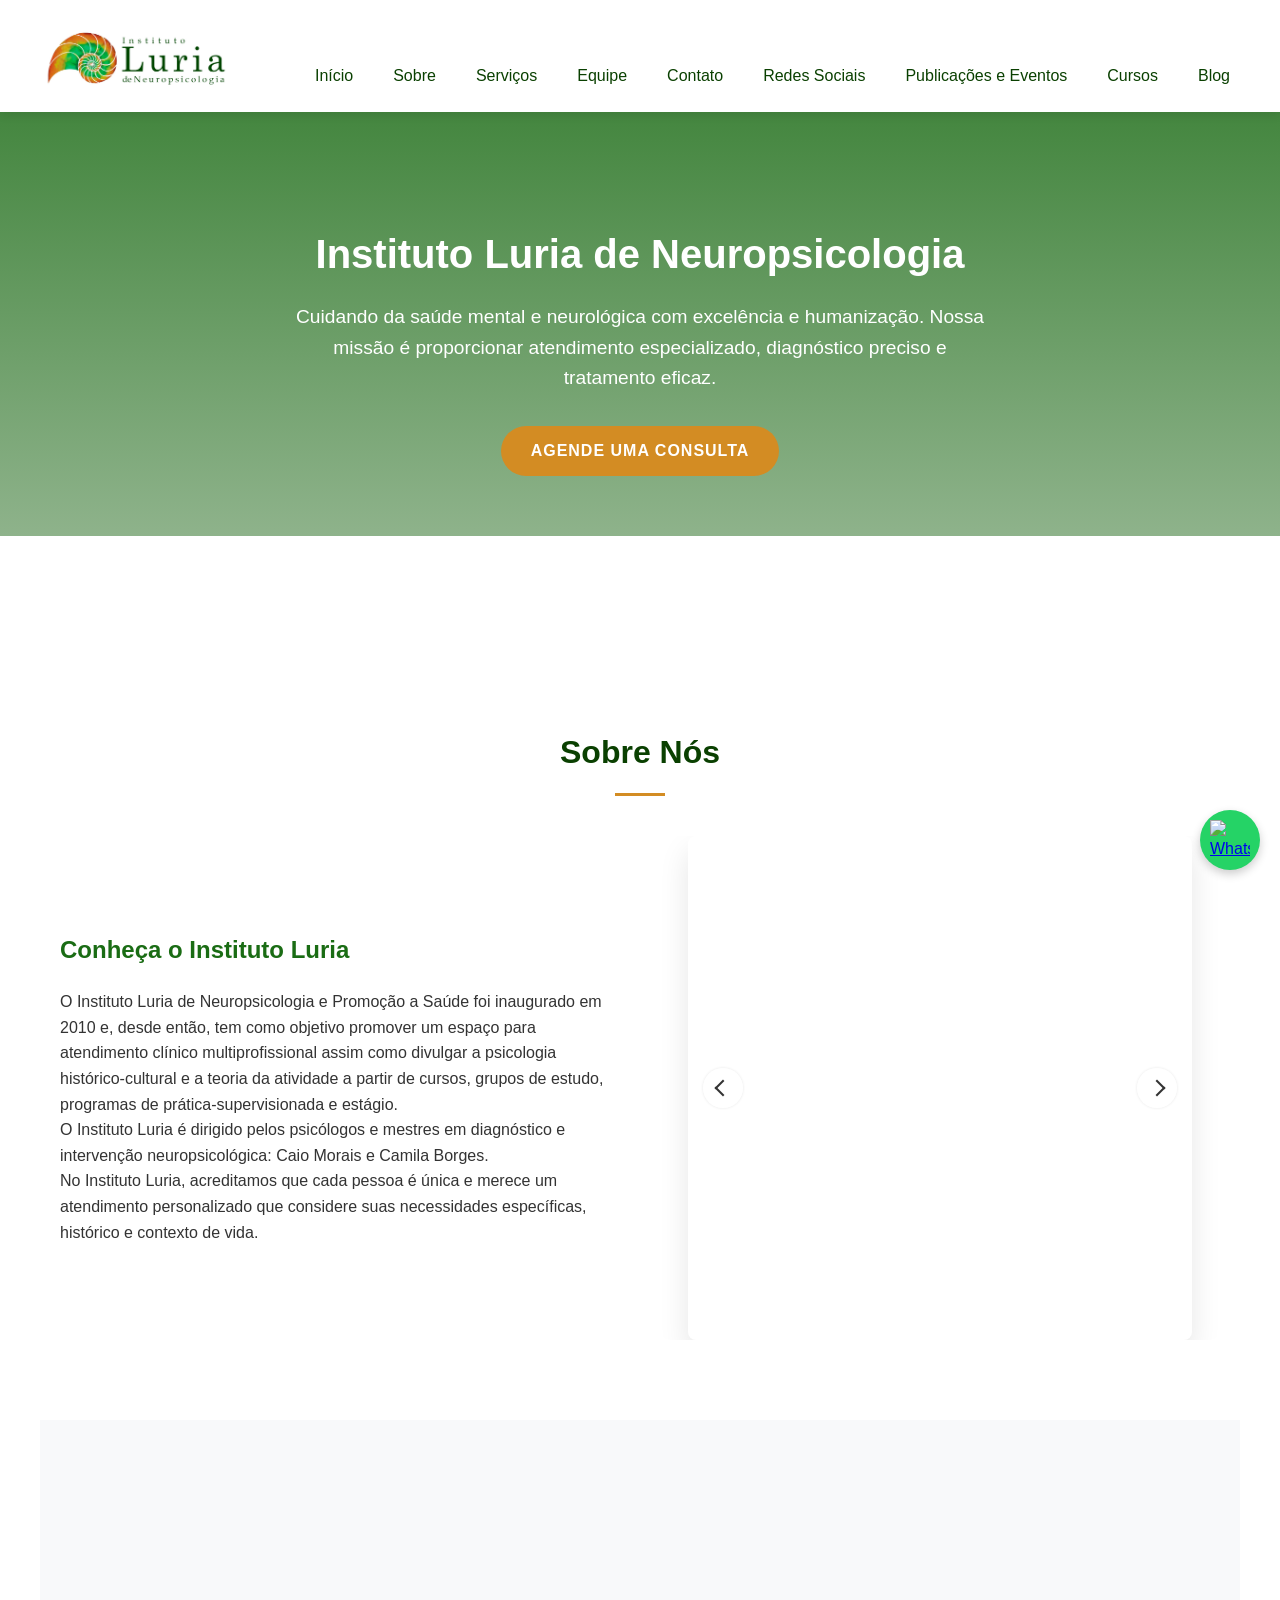
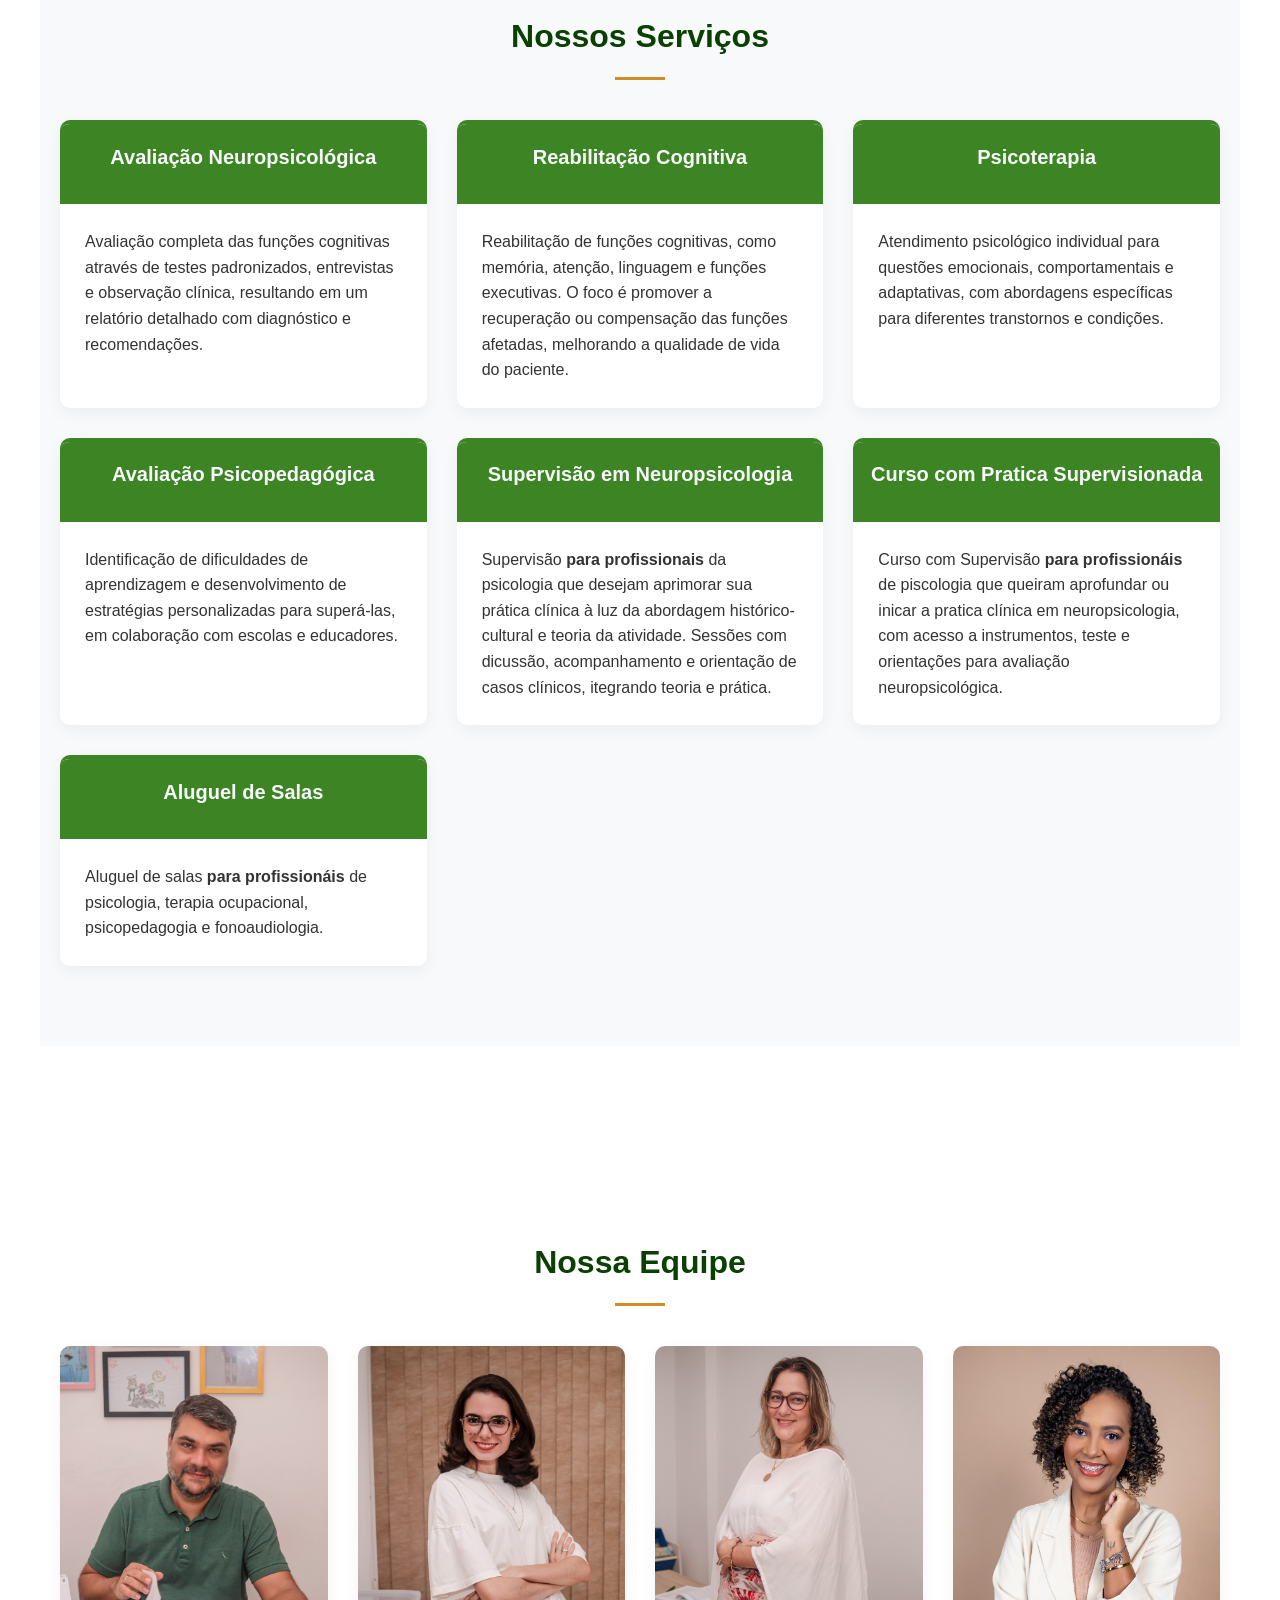
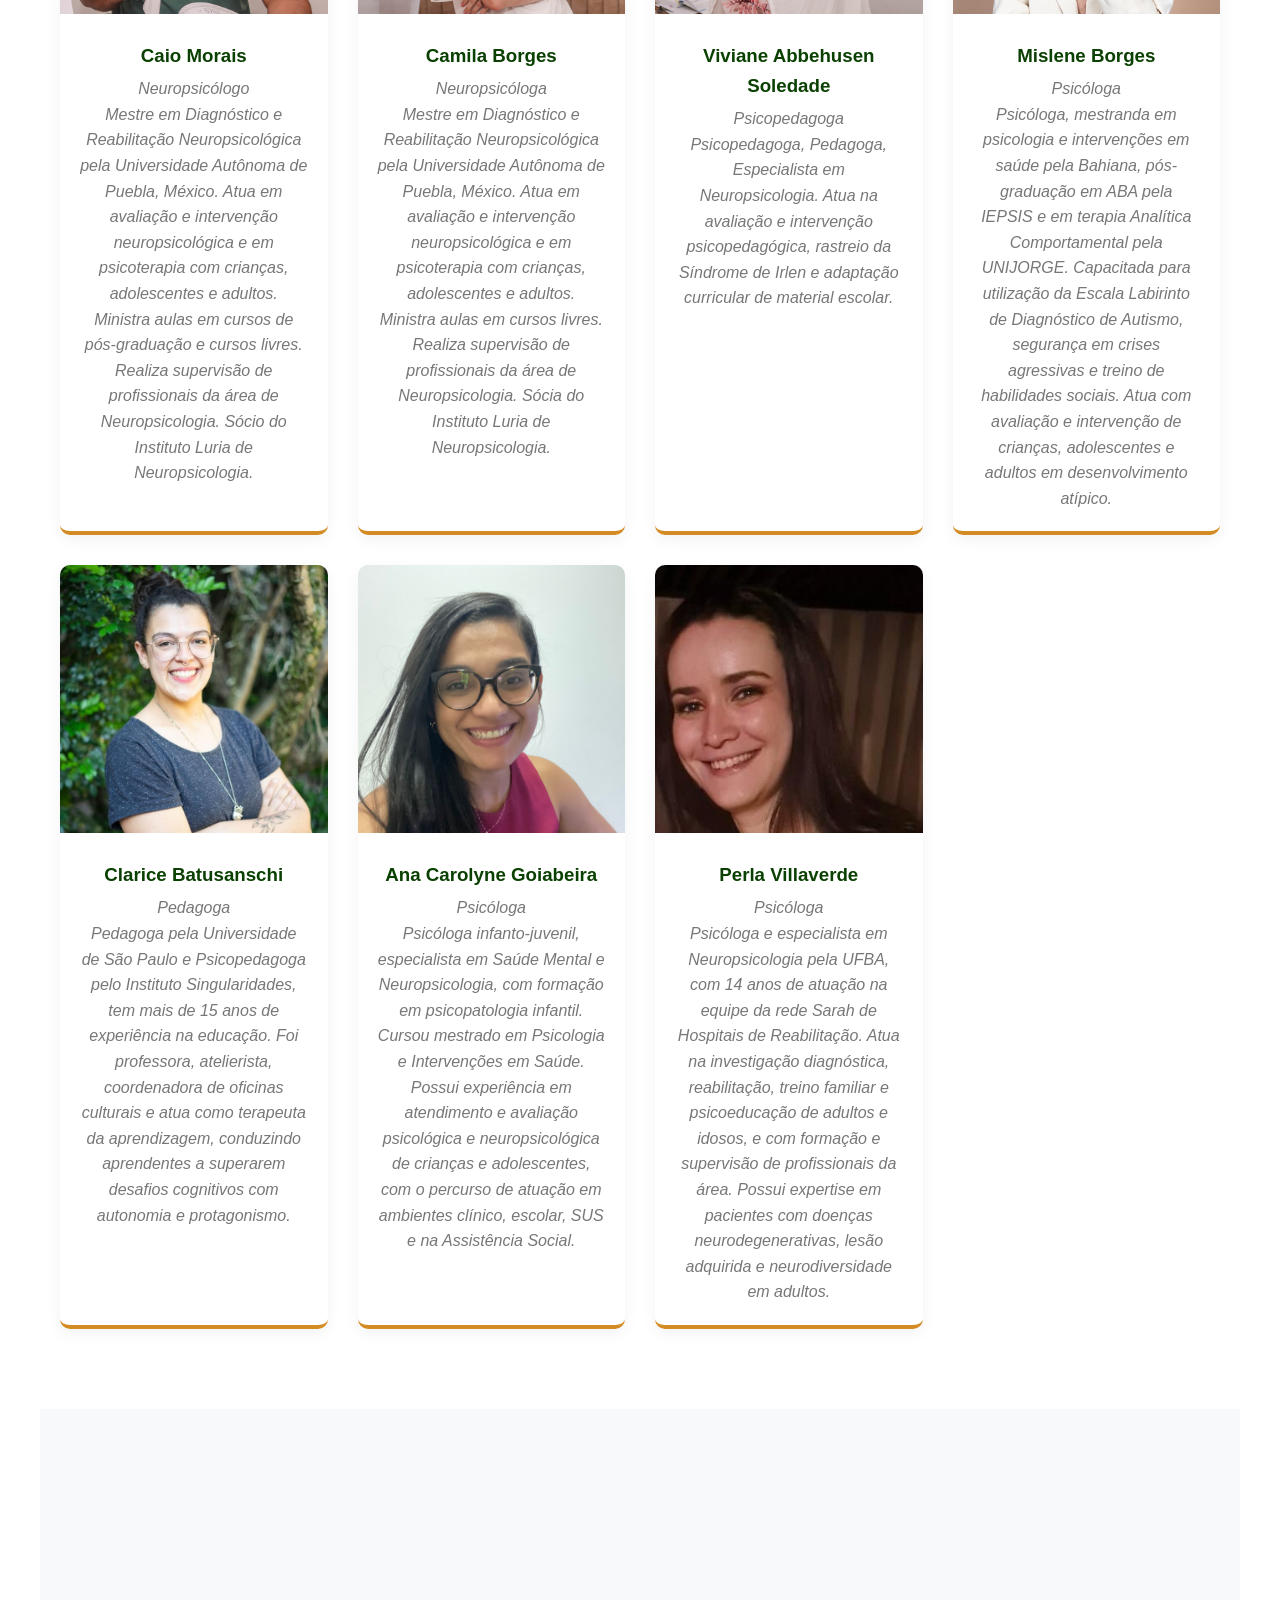
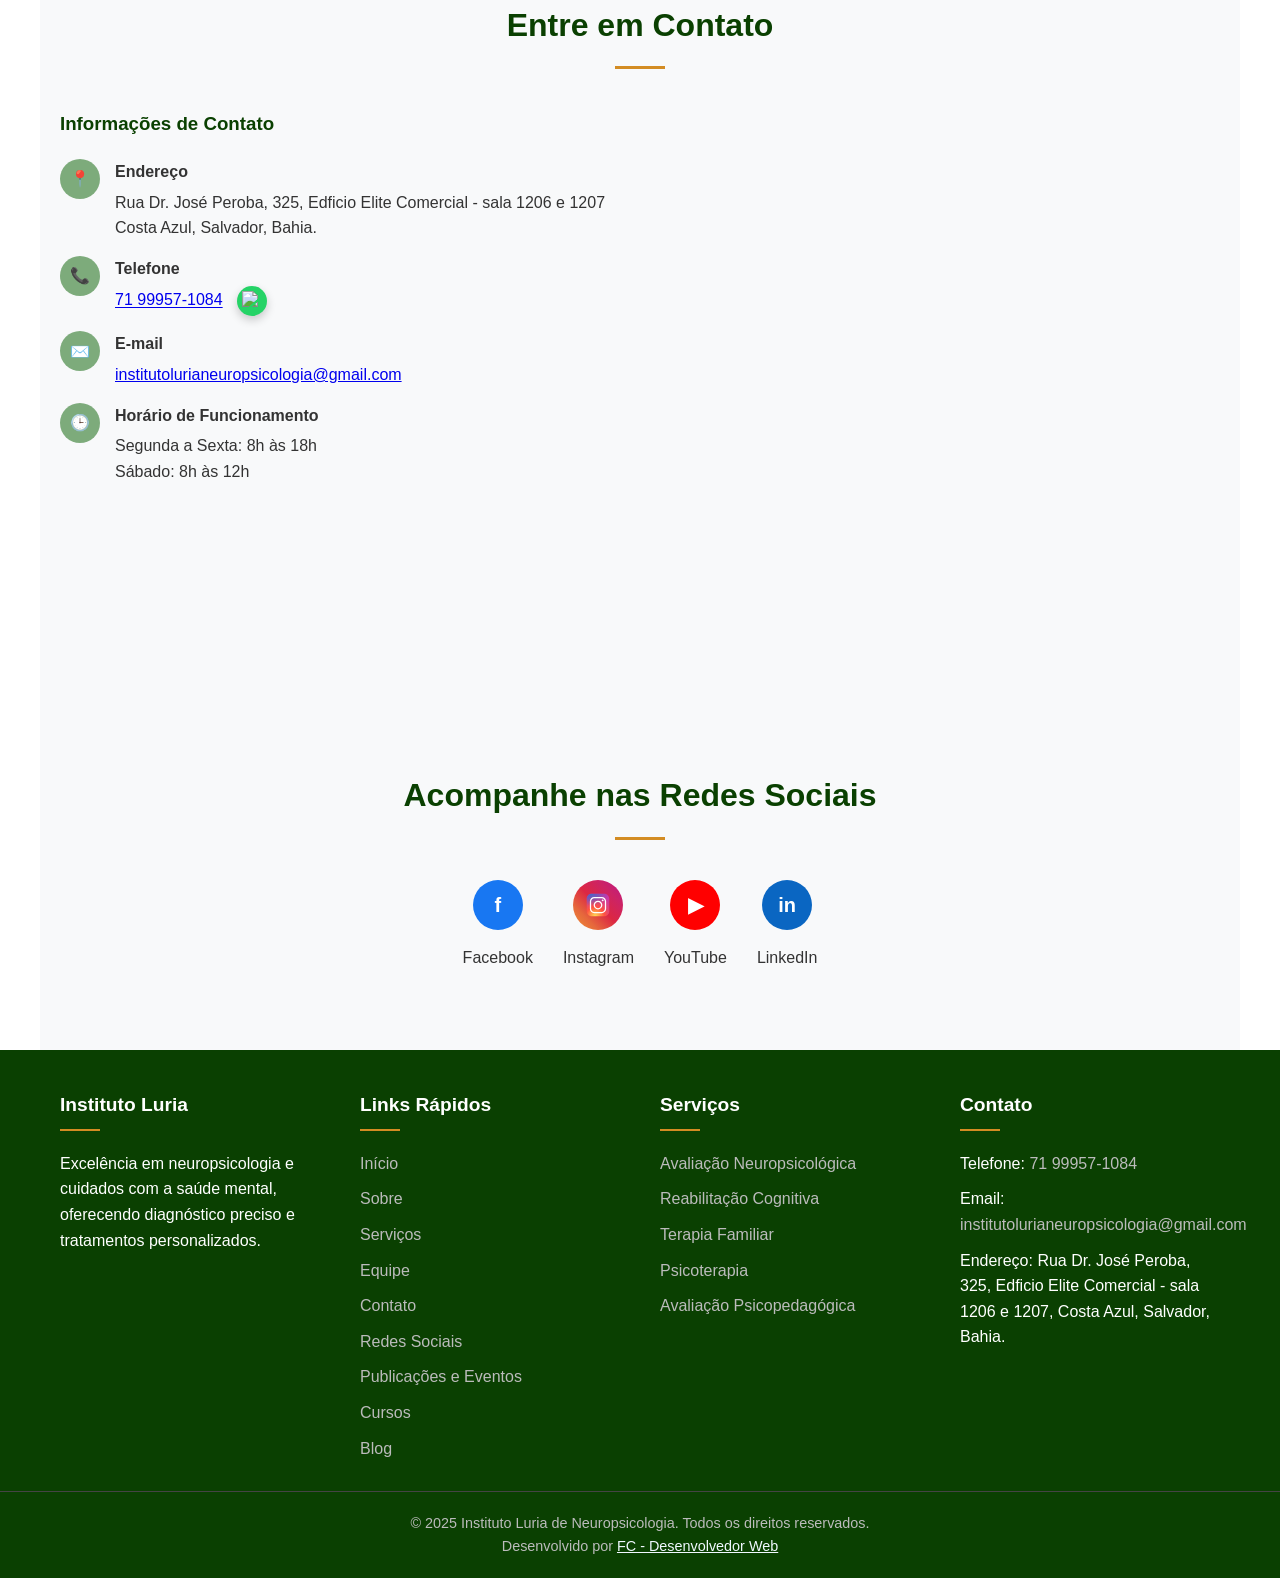
==== commit 9f704869: "Adiciona novas imagens dos colaboradores na sessão correspondente e fotos da clínica no carrossel." ====
--- a/index.html
+++ b/index.html
@@ -103,29 +103,43 @@
                     considere suas necessidades específicas, histórico e contexto de vida.</p>
             </div>
 
+            <!-- Carousel -->
             <div class="about-image">
                 <div class="carousel-container">
                     <div class="carousel">
-                        <div class="carousel-item" style="background-image: url('./img/carousel-crianca-1.png')">
-                        </div>
-                        <div class="carousel-item" style="background-image: url('./img/carousel-crianca-2.png')">
-                        </div>
-                        <div class="carousel-item" style="background-image: url('./img/carousel-crianca-3.png')">
-                        </div>
-                    </div>
-
+                        <div class="carousel-item" style="background-image: url('./img/espaco/recepcao.jpg')">
+                        </div>
+                        <div class="carousel-item" style="background-image: url('./img/espaco/recepcao-cadeiras.jpg')">
+                        </div>
+                        <div class="carousel-item" style="background-image: url('./img/espaco/estante-brinquedos.jpg')">
+                        </div>
+                        <div class="carousel-item" style="background-image: url('./img/espaco/sala-1.jpg')">
+                        </div>
+                        <div class="carousel-item" style="background-image: url('./img/espaco/sala-2.jpg')">
+                        </div>
+                        <div class="carousel-item" style="background-image: url('./img/espaco/sala-3.jpg')">
+                        </div>
+                        <div class="carousel-item" style="background-image: url('./img/espaco/sala-4.jpg')">
+                        </div>
+                        <div class="carousel-item" style="background-image: url('./img/pessoas/camila-sentada-2.jpg')">
+                        </div>
+                        <div class="carousel-item" style="background-image: url('./img/pessoas/caio-livros.jpg')">
+                        </div>
+                        <div class="carousel-item"
+                            style="background-image: url('./img/pessoas/camila-viviane-caio.jpg')">
+                        </div>
+                        <div class="carousel-item" style="background-image: url('./img/pessoas/karine-recepcao.jpg')">
+                        </div>
+                    </div>
                     <button class="carousel-control carousel-control-prev">
                         <div class="carousel-control-icon prev-icon"></div>
                     </button>
-
                     <button class="carousel-control carousel-control-next">
                         <div class="carousel-control-icon next-icon"></div>
                     </button>
-
                     <div class="carousel-indicators">
-                        <!-- Indicadores serão adicionados via JavaScript -->
-                    </div>
-
+                        <!-- Indicadores adicionados via JavaScript -->
+                    </div>
                 </div>
             </div>
 
@@ -196,98 +210,127 @@
                         avaliação neuropsicológica.</p>
                 </div>
             </div>
+            <div class="service-card">
+                <div class="service-icon">
+                    <h3>Aluguel de Salas</h3>
+                </div>
+                <div class="service-content">
+                    <p>Aluguel de salas <b>para profissionáis</b> de psicologia, terapia ocupacional, psicopedagogia
+                        e fonoaudiologia. </p>
+                </div>
+            </div>
         </div>
     </section>
 
     <!-- Equipe -->
-    <section id="equipe" class="section">
-        <div class="section-title">
-            <h2>Nossa Equipe</h2>
-        </div>
-        <div class="team-container">
-            <div class="team-member">
-                <img src="./img/caio.jpeg" alt="Foto Psicólogo Caio Morais" class="member-photo">
-                <div class="member-info">
-                    <h3>Caio Morais</h3>
-                    <p>Neuropsicólogo</p>
-                    <p>Mestre em Diagnóstico e Reabilitação Neuropsicológica pela Universidade Autônoma de Puebla,
-                        México. Atua em avaliação e intervenção neuropsicológica e em psicoterapia com crianças,
-                        adolescentes e adultos. Ministra aulas em cursos de pós-graduação e cursos livres. Realiza
-                        supervisão de profissionais da área de Neuropsicologia. Sócio do Instituto Luria de
-                        Neuropsicologia.</p>
-                </div>
-            </div>
-            <div class="team-member">
-                <img src="./img/camila.enc" alt="Foto Psicóloga Camila Borges" class="member-photo">
-                <div class="member-info">
-                    <h3>Camila Borges</h3>
-                    <p>Neuropsicóloga</p>
-                    <p>Mestre em Diagnóstico e Reabilitação Neuropsicológica pela Universidade Autônoma de Puebla,
-                        México. Atua em avaliação e intervenção neuropsicológica e em psicoterapia com crianças,
-                        adolescentes e adultos. Ministra aulas em cursos livres. Realiza supervisão de profissionais da
-                        área de Neuropsicologia. Sócia do Instituto Luria de Neuropsicologia.</p>
-                </div>
-            </div>
-            <div class="team-member">
-                <img src="./img/perla-villaverde.jpeg" alt="Foto Psicóloga Perla Villaverde" class="member-photo">
-                <div class="member-info">
-                    <h3>Perla Villaverde</h3>
-                    <p>Psicóloga</p>
-                    <p>Psicóloga e especialista em Neuropsicologia pela UFBA, com 14 anos de atuação na equipe da rede
-                        Sarah de Hospitais de Reabilitação. Atua na investigação diagnóstica, reabilitação, treino
-                        familiar e psicoeducação de adultos e idosos, e com formação e supervisão de profissionais da
-                        área. Possui expertise em pacientes com doenças neurodegenerativas, lesão adquirida e
-                        neurodiversidade em adultos.</p>
-                </div>
-            </div>
-            <div class="team-member">
-                <img src="./img/viviane-abbehusen-soledade.jpeg" alt="Foto Psicopedagoga Viviane Abbehusen Soledade"
-                    class="member-photo">
-                <div class="member-info">
-                    <h3>Viviane Abbehusen Soledade</h3>
-                    <p>Psicopedagoga</p>
-                    <p>Psicopedagoga, Pedagoga, Especialista em Neuropsicologia. Atua na avaliação e intervenção
-                        psicopedagógica, rastreio da Síndrome de Irlen e adaptação curricular de material escolar.</p>
-                </div>
-            </div>
-            <div class="team-member">
-                <img src="./img/clarice-batusanschi.jpeg" alt="Foto Pedagoga Clarice Batusanschi" class="member-photo">
-                <div class="member-info">
-                    <h3>Clarice Batusanschi</h3>
-                    <p>Pedagoga</p>
-                    <p>Pedagoga pela Universidade de São Paulo e Psicopedagoga pelo Instituto Singularidades, tem mais
-                        de 15 anos de experiência na educação. Foi professora, atelierista, coordenadora de oficinas
-                        culturais e atua como terapeuta da aprendizagem, conduzindo aprendentes a superarem desafios
-                        cognitivos com autonomia e protagonismo.</p>
-                </div>
-            </div>
-            <div class="team-member">
-                <img src="./img/mislene-borges.jpeg" alt="Foto Psicóloga Mislene Borges" class="member-photo">
-                <div class="member-info">
-                    <h3>Mislene Borges</h3>
-                    <p>Psicóloga</p>
-                    <p>Psicóloga, mestranda em psicologia e intervenções em saúde pela Bahiana, pós-graduação em ABA
-                        pela IEPSIS e em terapia Analítica Comportamental pela UNIJORGE. Capacitada para utilização da
-                        Escala Labirinto de Diagnóstico de Autismo, segurança em crises agressivas e treino de
-                        habilidades sociais. Atua com avaliação e intervenção de crianças, adolescentes e adultos em
-                        desenvolvimento atípico.</p>
-                </div>
-            </div>
-            <div class="team-member">
-                <img src="./img/ana-carolyne-goiabeira.jpeg" alt="Foto Psicóloga Ana Carolyne Goiabeira"
-                    class="member-photo">
-                <div class="member-info">
-                    <h3>Ana Carolyne Goiabeira</h3>
-                    <p>Psicóloga</p>
-                    <p>Psicóloga infanto-juvenil, especialista em Saúde Mental e Neuropsicologia, com formação em
-                        psicopatologia infantil. Cursou mestrado em Psicologia e Intervenções em Saúde. Possui
-                        experiência em atendimento e avaliação psicológica e neuropsicológica de crianças e
-                        adolescentes, com o percurso de atuação em ambientes clínico, escolar, SUS e na Assistência
-                        Social.</p>
-                </div>
-            </div>
-        </div>
-    </section>
+        <section id="equipe" class="section">
+            <div class="section-title">
+                <h2>Nossa Equipe</h2>
+            </div>
+            <div class="team-container">
+                <div class="team-member">
+                    <img src="./img/pessoas/caio-mesa-livro.jpg" alt="Foto Psicólogo Caio Morais" class="member-photo">
+                    <div class="member-info">
+                        <h3>Caio Morais</h3>
+                        <p>Neuropsicólogo</p>
+                        <p>Mestre em Diagnóstico e Reabilitação Neuropsicológica pela Universidade Autônoma de Puebla,
+                            México. Atua em avaliação e intervenção neuropsicológica e em psicoterapia com crianças,
+                            adolescentes e adultos. Ministra aulas em cursos de pós-graduação e cursos livres. Realiza
+                            supervisão de profissionais da área de Neuropsicologia. Sócio do Instituto Luria de
+                            Neuropsicologia.</p>
+                    </div>
+                </div>
+                <div class="team-member">
+                    <img src="./img/pessoas/camila-em-pe-mesa.jpg" alt="Foto Psicóloga Camila Borges"
+                        class="member-photo">
+                    <div class="member-info">
+                        <h3>Camila Borges</h3>
+                        <p>Neuropsicóloga</p>
+                        <p>Mestre em Diagnóstico e Reabilitação Neuropsicológica pela Universidade Autônoma de Puebla,
+                            México. Atua em avaliação e intervenção neuropsicológica e em psicoterapia com crianças,
+                            adolescentes e adultos. Ministra aulas em cursos livres. Realiza supervisão de profissionais
+                            da
+                            área de Neuropsicologia. Sócia do Instituto Luria de Neuropsicologia.</p>
+                    </div>
+                </div>
+                <div class="team-member">
+                    <img src="./img/pessoas/viviane-em-pe.jpg" alt="Foto Psicopedagoga Viviane Abbehusen Soledade"
+                        class="member-photo">
+                    <div class="member-info">
+                        <h3>Viviane Abbehusen Soledade</h3>
+                        <p>Psicopedagoga</p>
+                        <p>Psicopedagoga, Pedagoga, Especialista em Neuropsicologia. Atua na avaliação e intervenção
+                            psicopedagógica, rastreio da Síndrome de Irlen e adaptação curricular de material escolar.
+                        </p>
+                    </div>
+                </div>
+                <div class="team-member">
+                    <img src="./img/pessoas/mislene-borges.jpeg" alt="Foto Psicóloga Mislene Borges"
+                        class="member-photo">
+                    <div class="member-info">
+                        <h3>Mislene Borges</h3>
+                        <p>Psicóloga</p>
+                        <p>Psicóloga, mestranda em psicologia e intervenções em saúde pela Bahiana, pós-graduação em ABA
+                            pela IEPSIS e em terapia Analítica Comportamental pela UNIJORGE. Capacitada para utilização
+                            da
+                            Escala Labirinto de Diagnóstico de Autismo, segurança em crises agressivas e treino de
+                            habilidades sociais. Atua com avaliação e intervenção de crianças, adolescentes e adultos em
+                            desenvolvimento atípico.</p>
+                    </div>
+                </div>
+                <!-- FALTA -->
+                <!-- <div class="team-member"> 
+                    <img src="./img/pessoas/aline.jpg" alt="Foto Psicóloga Ana Carolyne Goiabeira" class="member-photo">
+                    <div class="member-info">
+                        <h3>Aline</h3>
+                        <p>Lorem ipsum</p>
+                        <p>Lorem ipsum dolor sit amet consectetur adipisicing elit. Voluptatibus quam nesciunt maiores
+                            tempora iure deleniti ab quia minus voluptate eaque commodi natus obcaecati sit vero
+                            possimus nobis dolorem, reiciendis libero?</p>
+                    </div>
+                </div> -->
+                <div class="team-member">
+                    <img src="./img/pessoas/clarice-batusanschi.jpeg" alt="Foto Pedagoga Clarice Batusanschi"
+                        class="member-photo">
+                    <div class="member-info">
+                        <h3>Clarice Batusanschi</h3>
+                        <p>Pedagoga</p>
+                        <p>Pedagoga pela Universidade de São Paulo e Psicopedagoga pelo Instituto Singularidades, tem
+                            mais
+                            de 15 anos de experiência na educação. Foi professora, atelierista, coordenadora de oficinas
+                            culturais e atua como terapeuta da aprendizagem, conduzindo aprendentes a superarem desafios
+                            cognitivos com autonomia e protagonismo.</p>
+                    </div>
+                </div>
+                <div class="team-member">
+                    <img src="./img/pessoas/ana-carolyne-goiabeira.jpeg" alt="Foto Psicóloga Ana Carolyne Goiabeira"
+                        class="member-photo">
+                    <div class="member-info">
+                        <h3>Ana Carolyne Goiabeira</h3>
+                        <p>Psicóloga</p>
+                        <p>Psicóloga infanto-juvenil, especialista em Saúde Mental e Neuropsicologia, com formação em
+                            psicopatologia infantil. Cursou mestrado em Psicologia e Intervenções em Saúde. Possui
+                            experiência em atendimento e avaliação psicológica e neuropsicológica de crianças e
+                            adolescentes, com o percurso de atuação em ambientes clínico, escolar, SUS e na Assistência
+                            Social.</p>
+                    </div>
+                </div>
+                <div class="team-member">
+                    <img src="./img/pessoas/perla-villaverde.jpeg" alt="Foto Psicóloga Perla Villaverde"
+                        class="member-photo">
+                    <div class="member-info">
+                        <h3>Perla Villaverde</h3>
+                        <p>Psicóloga</p>
+                        <p>Psicóloga e especialista em Neuropsicologia pela UFBA, com 14 anos de atuação na equipe da
+                            rede Sarah de Hospitais de Reabilitação. Atua na investigação diagnóstica, reabilitação,
+                            treino
+                            familiar e psicoeducação de adultos e idosos, e com formação e supervisão de profissionais
+                            da área. Possui expertise em pacientes com doenças neurodegenerativas, lesão adquirida e
+                            neurodiversidade em adultos.</p>
+                    </div>
+                </div>
+            </div>
+        </section>
 
     <!-- Contato -->
     <section id="contato" class="section contact">
@@ -337,32 +380,6 @@
                     </div>
                 </div>
             </div>
-            <!-- <div class="contact-form">
-            <h3>Envie uma Mensagem</h3>
-            <form id="contactForm">
-                <div class="form-group">
-                    <label for="name">Nome Completo</label>
-                    <input type="text" id="name" name="name" required>
-                </div>
-                <div class="form-group">
-                    <label for="email">E-mail</label>
-                    <input type="email" id="email" name="email" required>
-                </div>
-                <div class="form-group">
-                    <label for="phone">Telefone</label>
-                    <input type="tel" id="phone" name="phone" required>
-                </div>
-                <div class="form-group">
-                    <label for="subject">Assunto</label>
-                    <input type="text" id="subject" name="subject" required>
-                </div>
-                <div class="form-group">
-                    <label for="message">Mensagem</label>
-                    <textarea id="message" name="message" required></textarea>
-                </div>
-                <button type="submit" class="form-button">Enviar Mensagem</button>
-            </form>
-        </div> -->
         </div>
     </section>
 </main>
--- a/css/style.css
+++ b/css/style.css
@@ -319,7 +319,7 @@
 
 .member-photo {
     width: 100%;
-    height: 250px;
+    /* height: 250px; */
     object-fit: cover;
 }
 
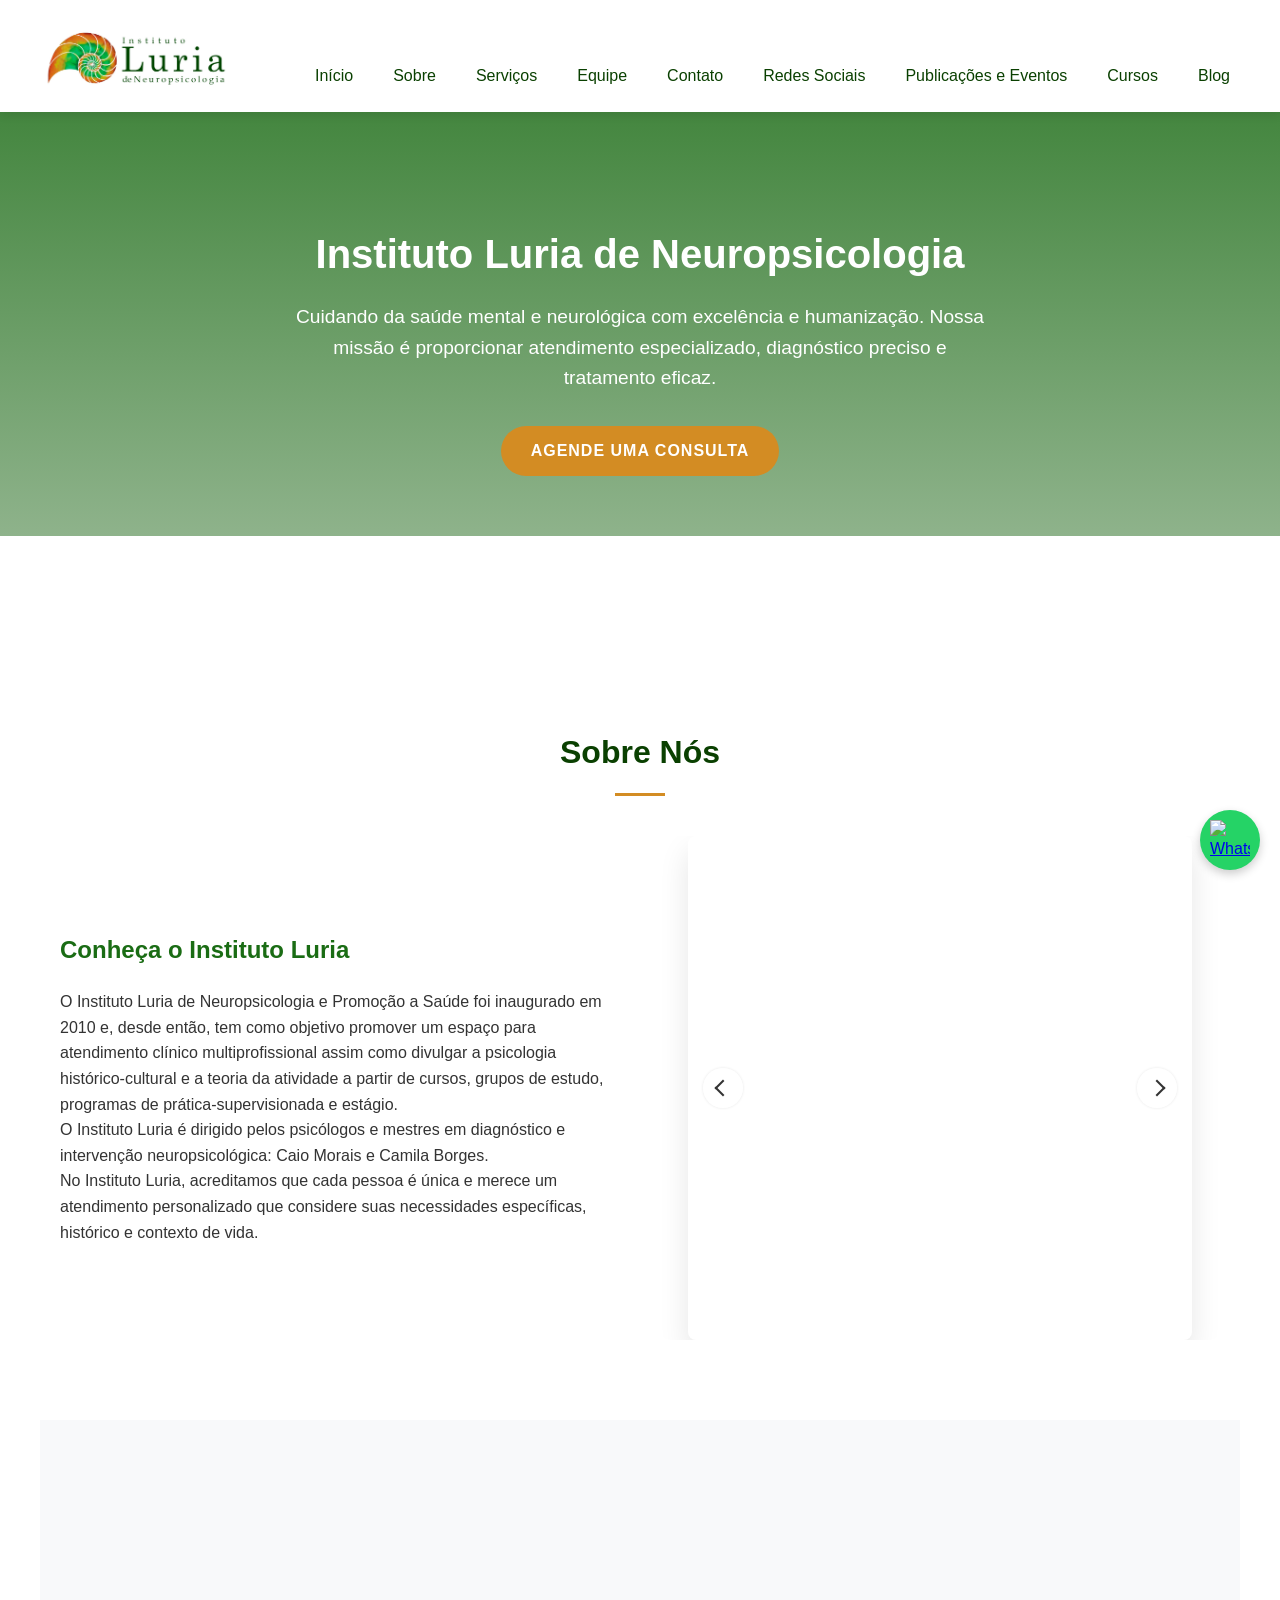
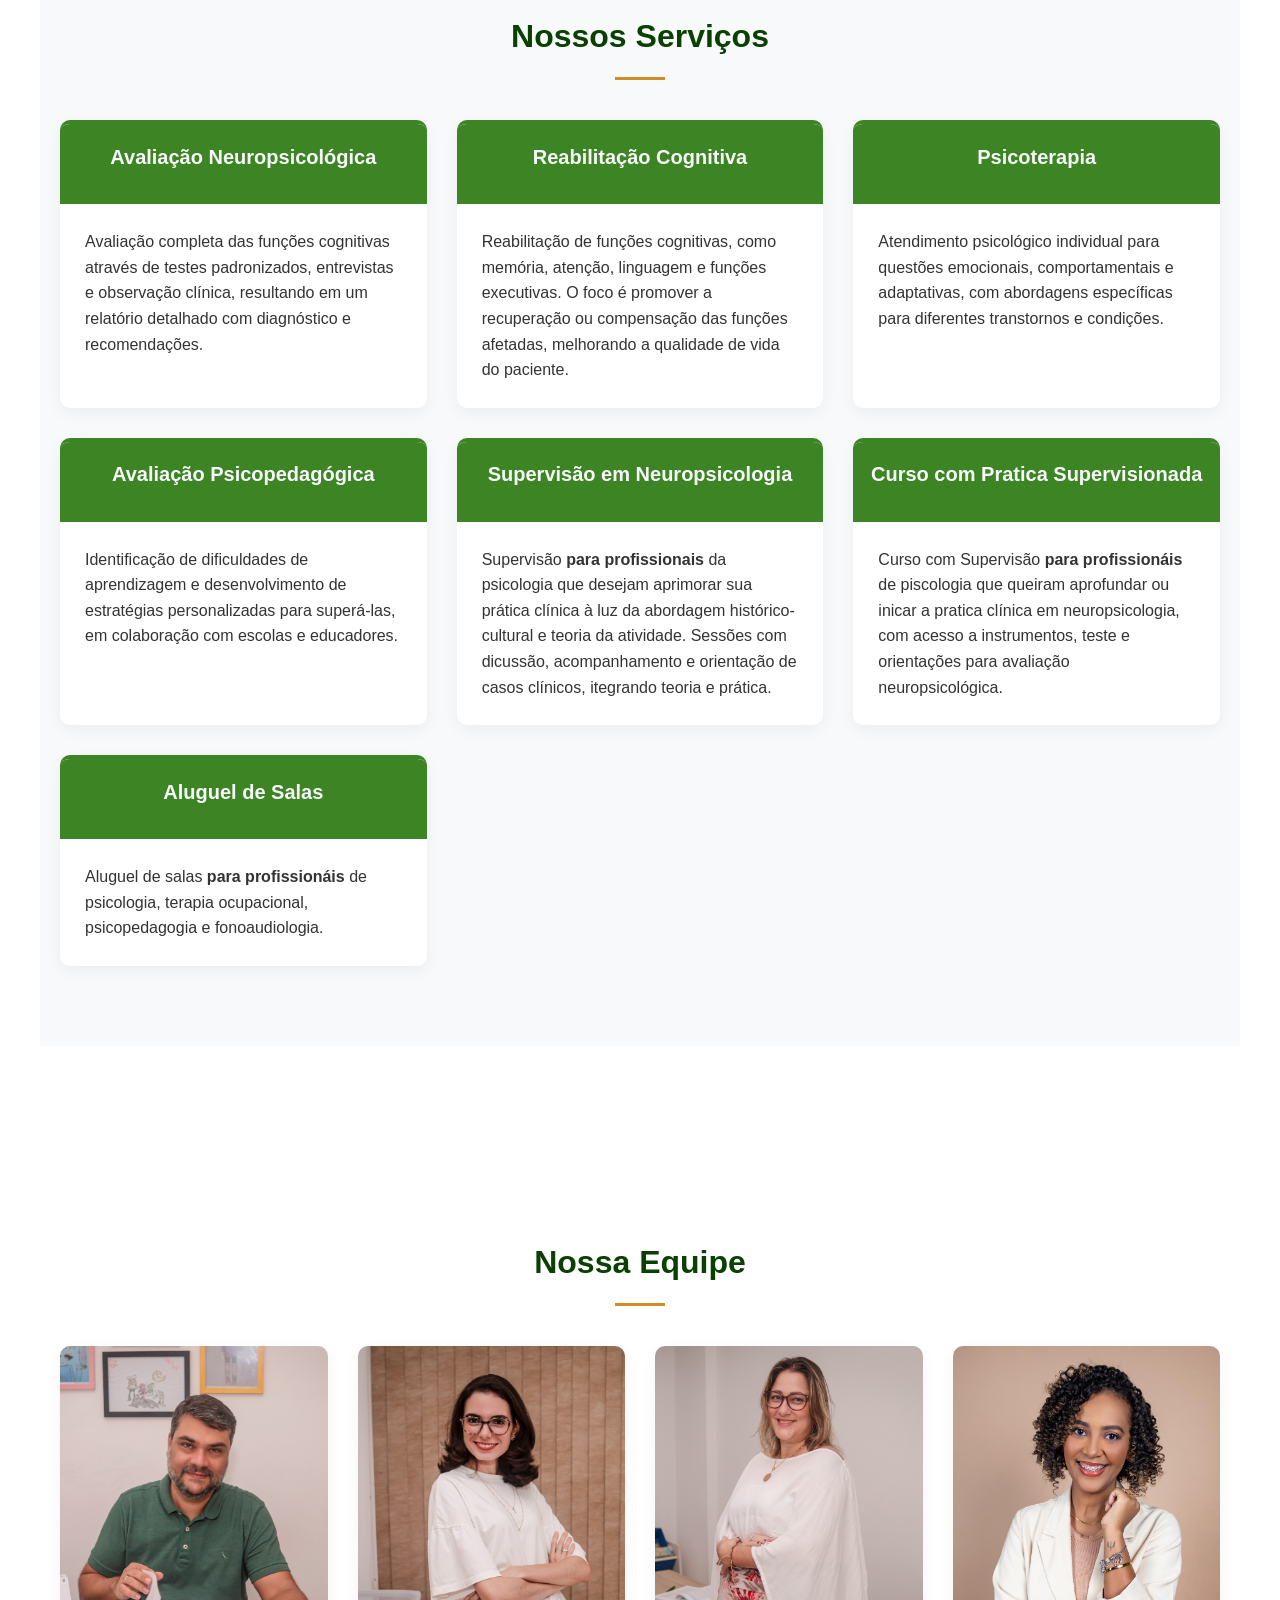
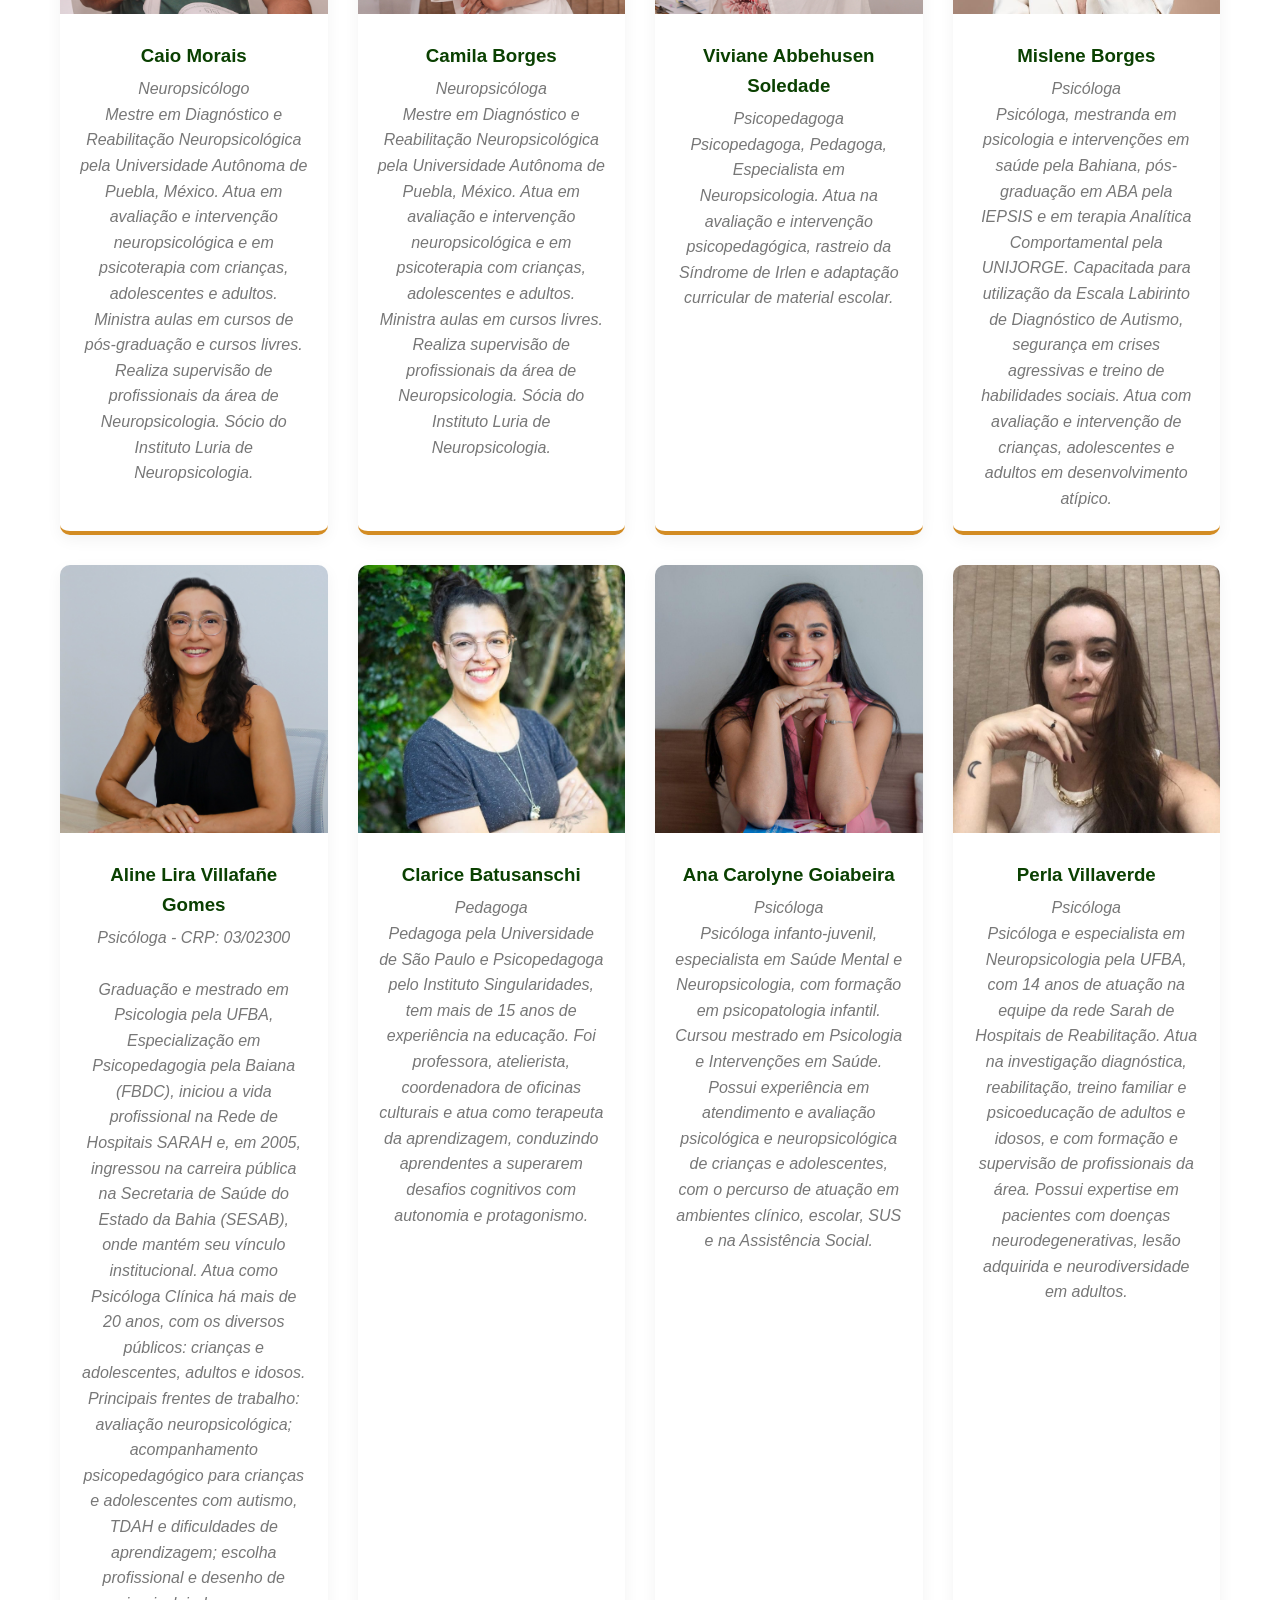
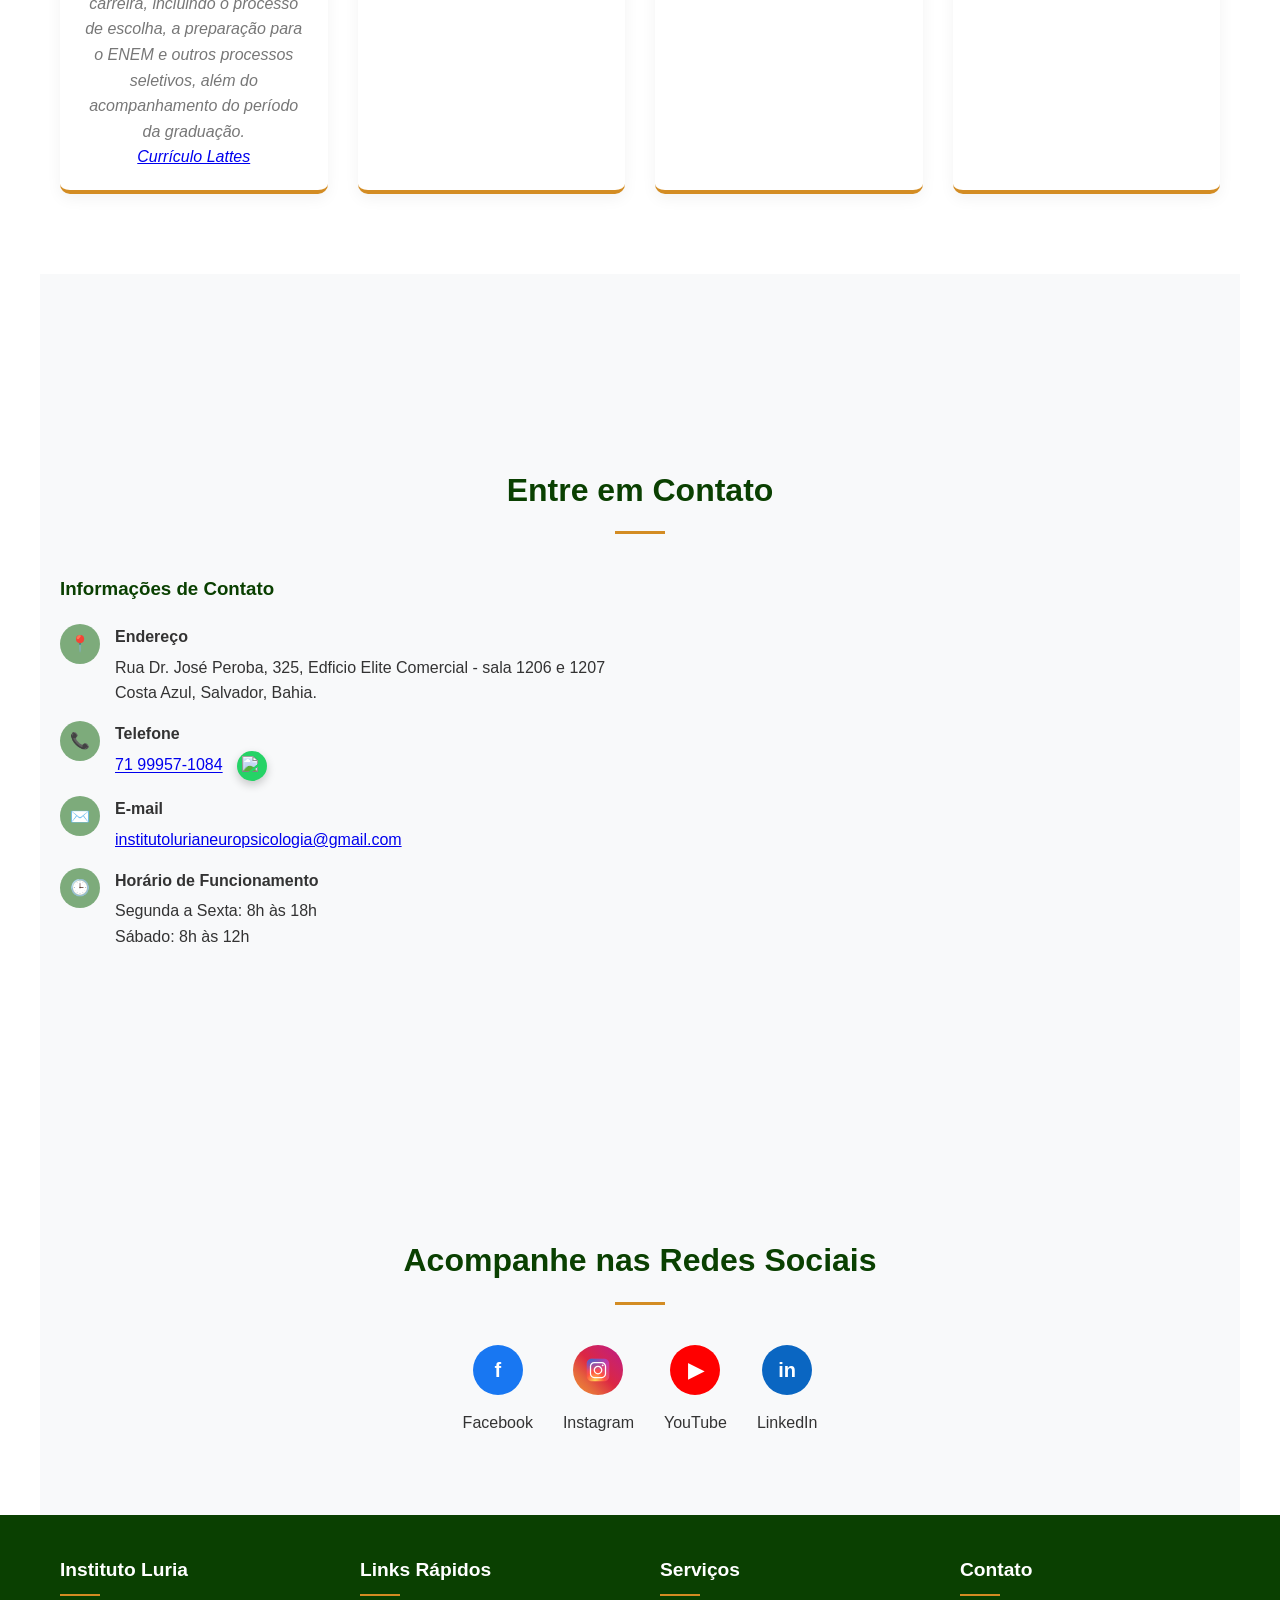
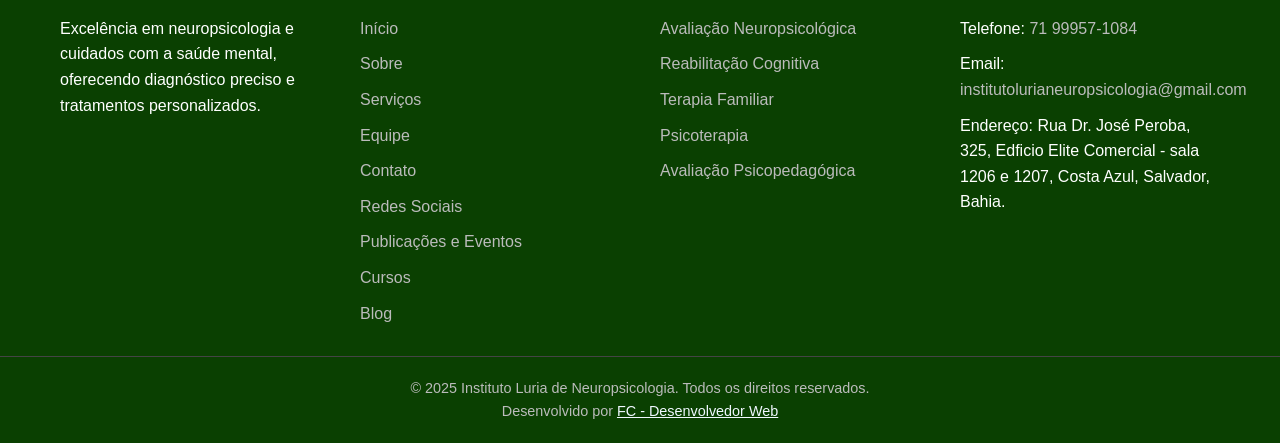
==== commit 0eedb4cf: "atualizar fotos e curriculo dos profissionáis: modifica fotos de Perla e Ana Carolyne, inclui corric" ====
--- a/index.html
+++ b/index.html
@@ -278,17 +278,26 @@
                             desenvolvimento atípico.</p>
                     </div>
                 </div>
-                <!-- FALTA -->
-                <!-- <div class="team-member"> 
+                <div class="team-member"> 
                     <img src="./img/pessoas/aline.jpg" alt="Foto Psicóloga Ana Carolyne Goiabeira" class="member-photo">
                     <div class="member-info">
-                        <h3>Aline</h3>
-                        <p>Lorem ipsum</p>
-                        <p>Lorem ipsum dolor sit amet consectetur adipisicing elit. Voluptatibus quam nesciunt maiores
-                            tempora iure deleniti ab quia minus voluptate eaque commodi natus obcaecati sit vero
-                            possimus nobis dolorem, reiciendis libero?</p>
-                    </div>
-                </div> -->
+                        <h3>Aline Lira Villafañe Gomes</h3>
+                        <p>Psicóloga - CRP: 03/02300</p><br>
+                        
+                        <p>
+                            Graduação e mestrado em Psicologia pela UFBA, Especialização em Psicopedagogia pela Baiana (FBDC), iniciou a vida profissional na Rede de Hospitais SARAH e, em 2005, ingressou na carreira pública na Secretaria de Saúde do Estado da Bahia (SESAB), onde mantém seu vínculo institucional. Atua como Psicóloga Clínica há mais de 20 anos, com os diversos públicos: crianças e adolescentes, adultos e idosos.
+                        </p>
+
+                        <p>
+                        Principais frentes de trabalho: avaliação neuropsicológica; acompanhamento psicopedagógico para crianças e adolescentes com autismo, TDAH e dificuldades de aprendizagem; escolha profissional e desenho de carreira, incluindo o processo de escolha, a preparação para o ENEM e outros processos seletivos, além do acompanhamento do período da graduação.
+                        </p>
+
+                        <p>
+                             <a href="http://lattes.cnpq.br/6797150746803845" target="_blank">Currículo Lattes</a>
+                        </p>
+                    </div>
+                    
+                </div>
                 <div class="team-member">
                     <img src="./img/pessoas/clarice-batusanschi.jpeg" alt="Foto Pedagoga Clarice Batusanschi"
                         class="member-photo">
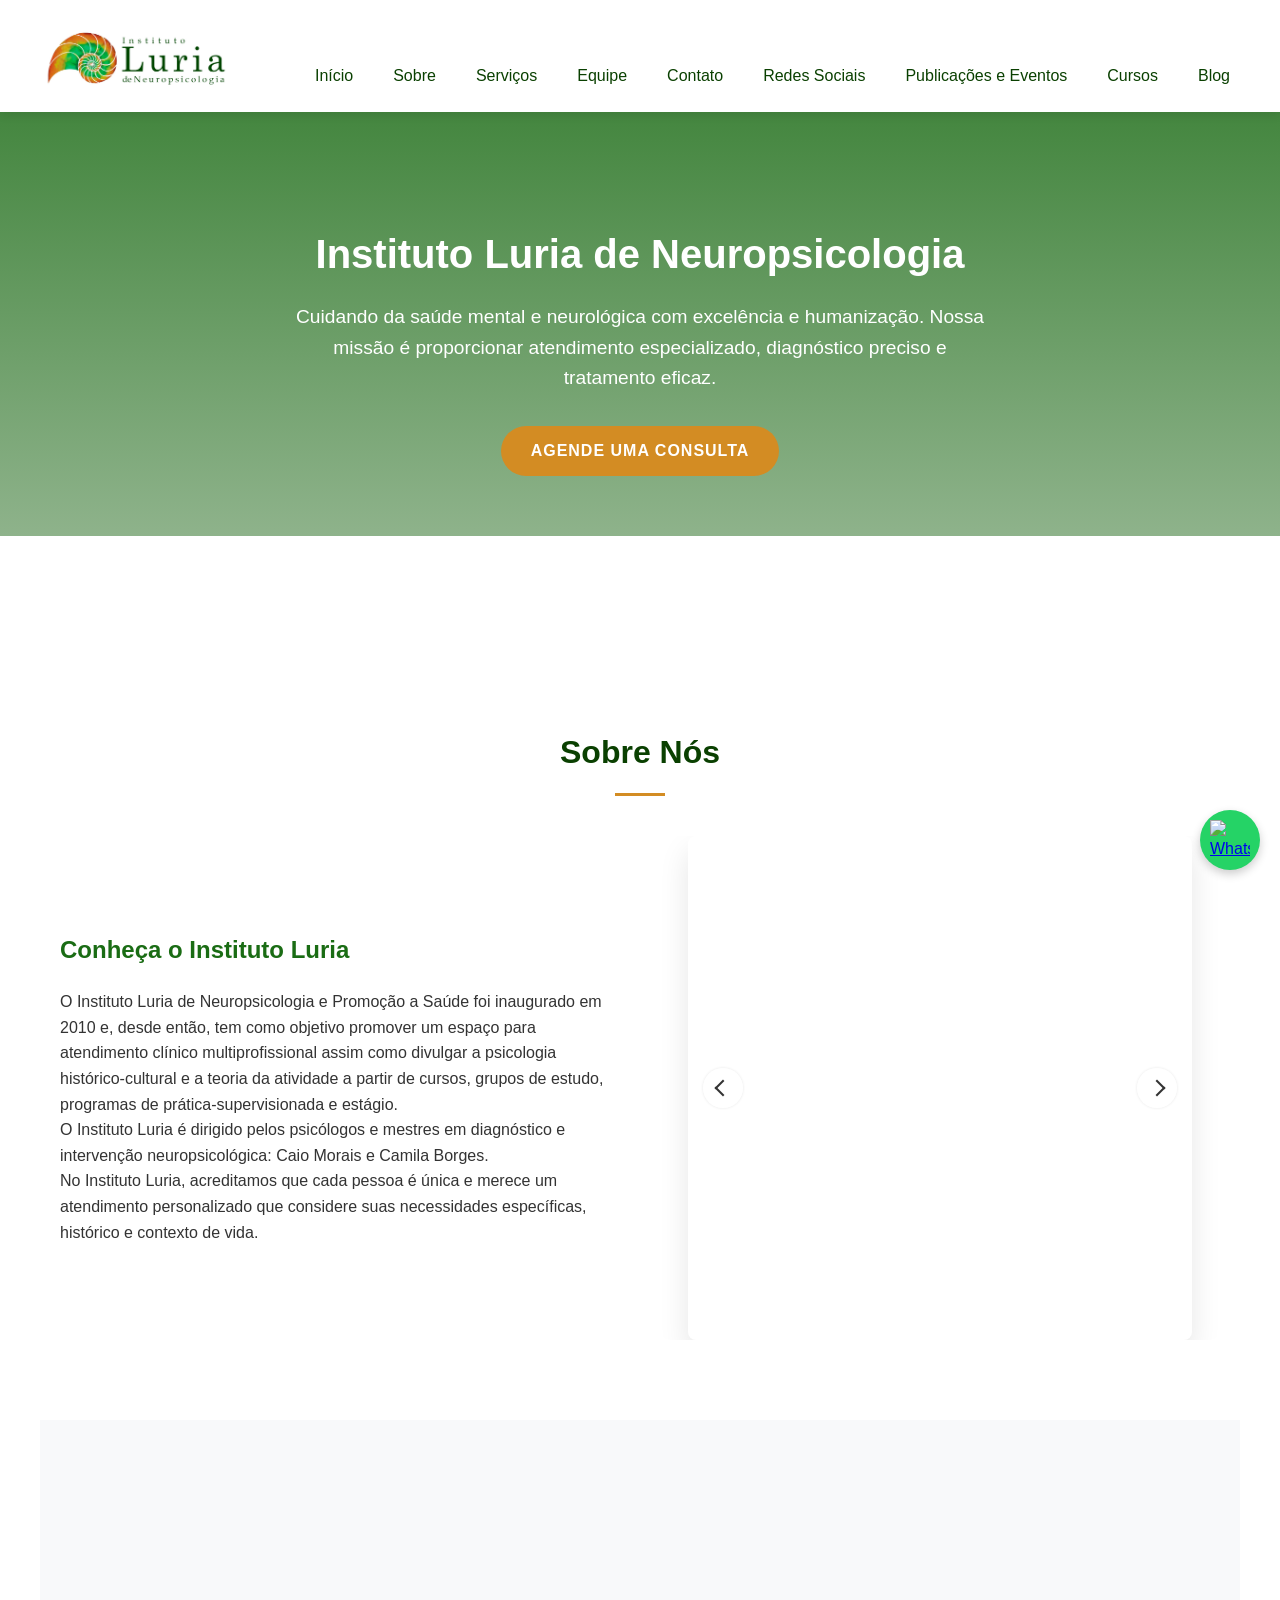
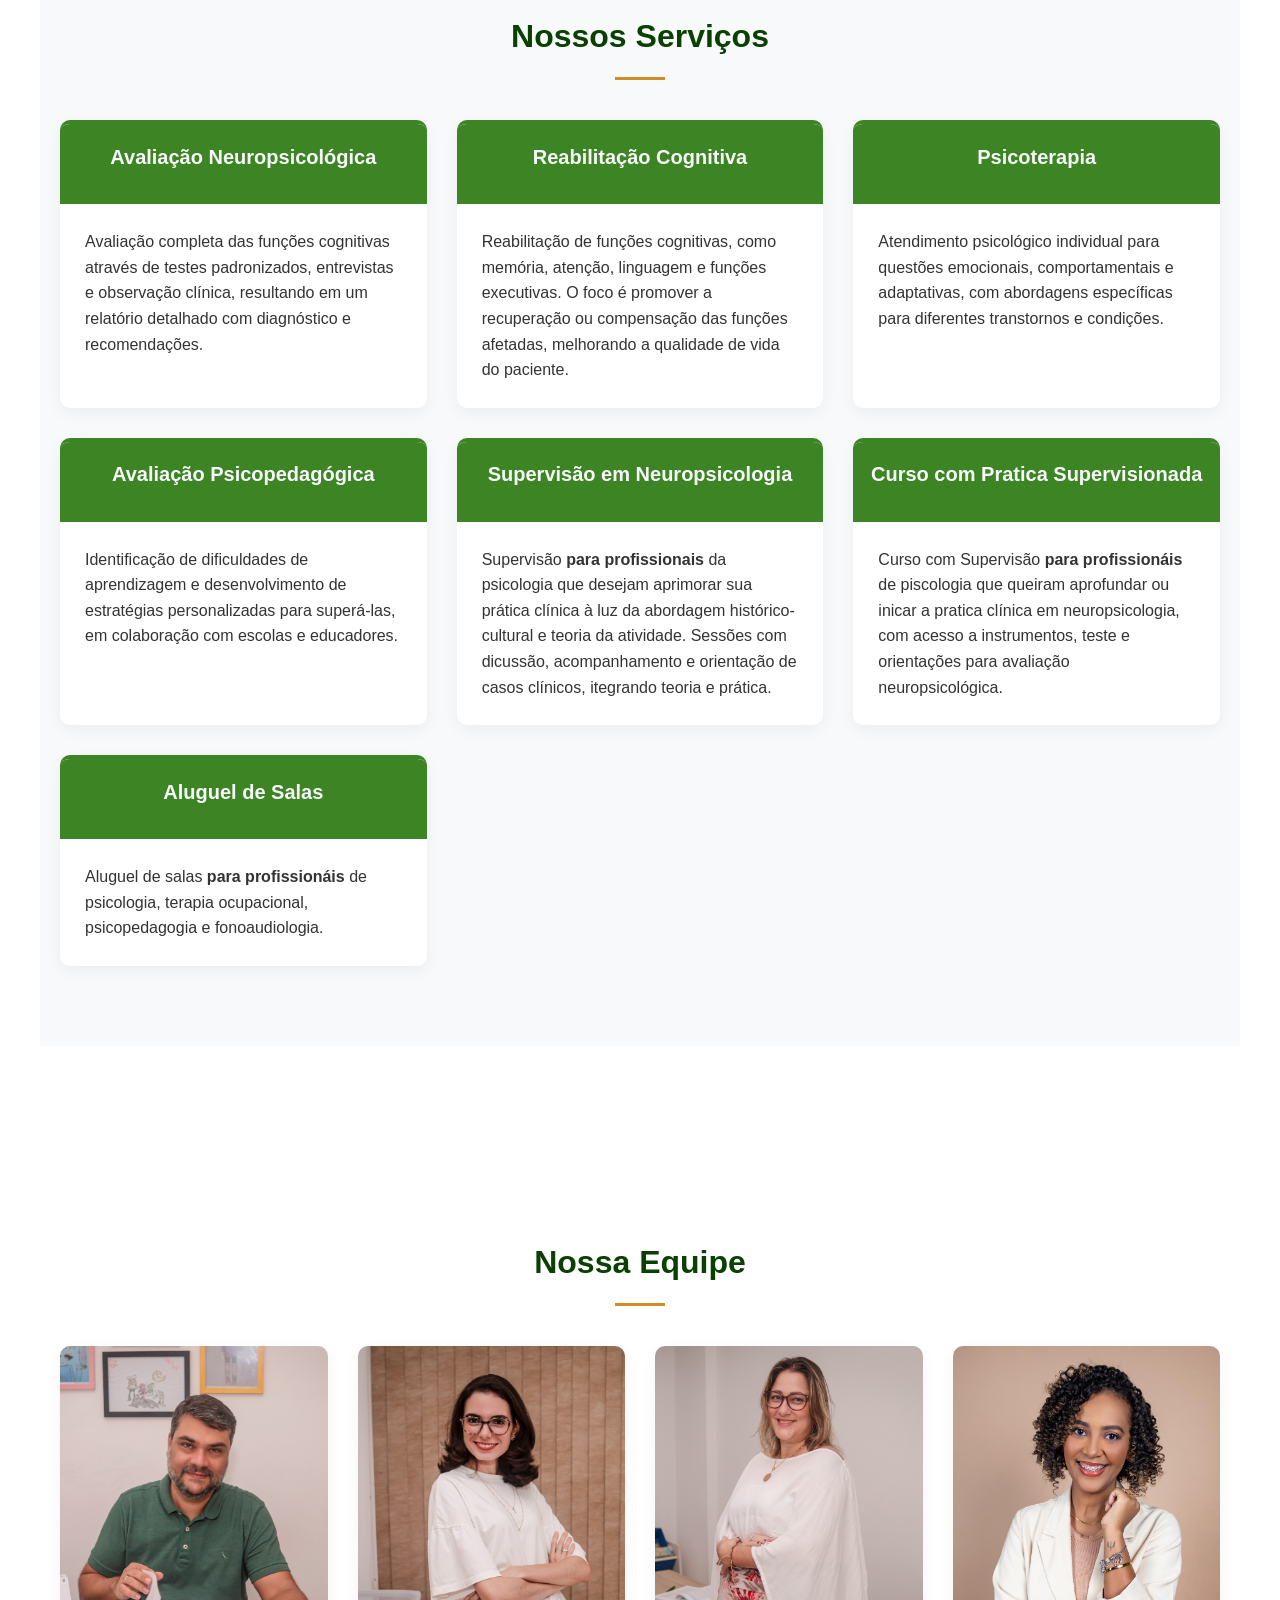
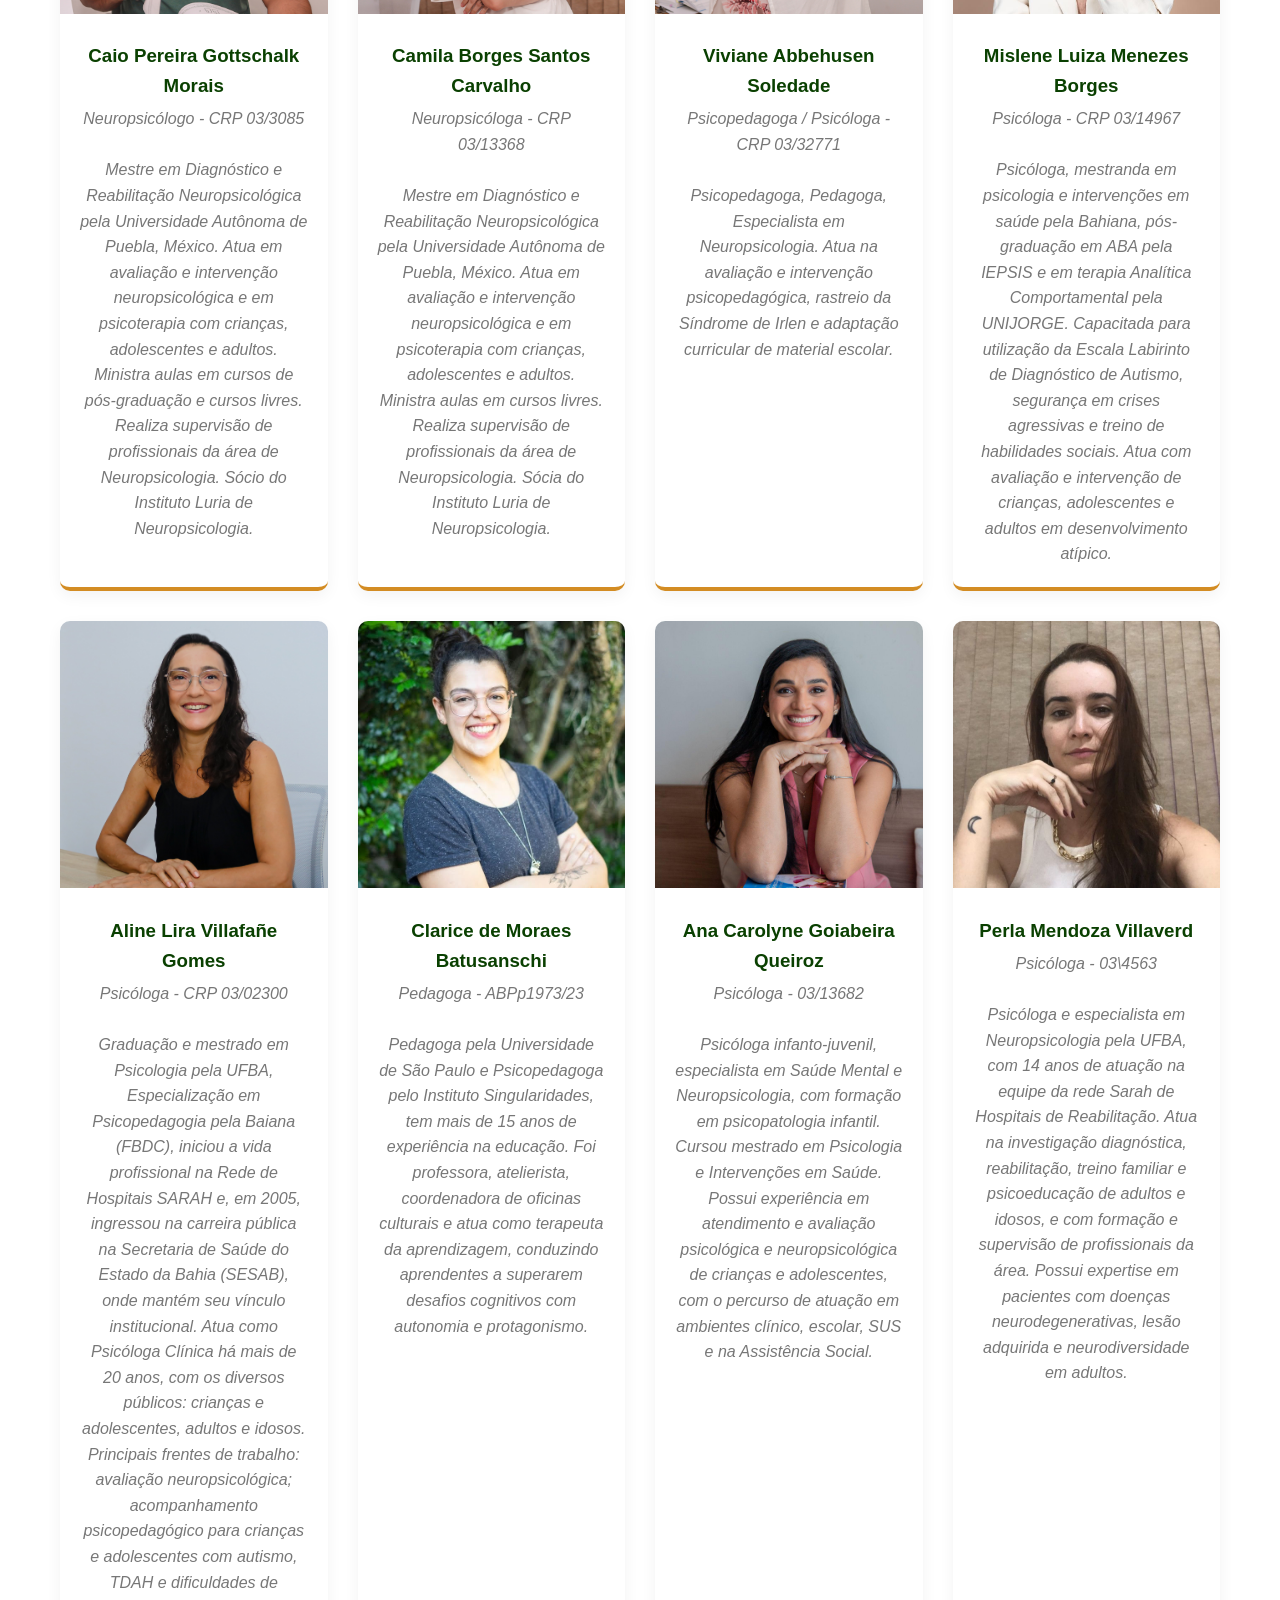
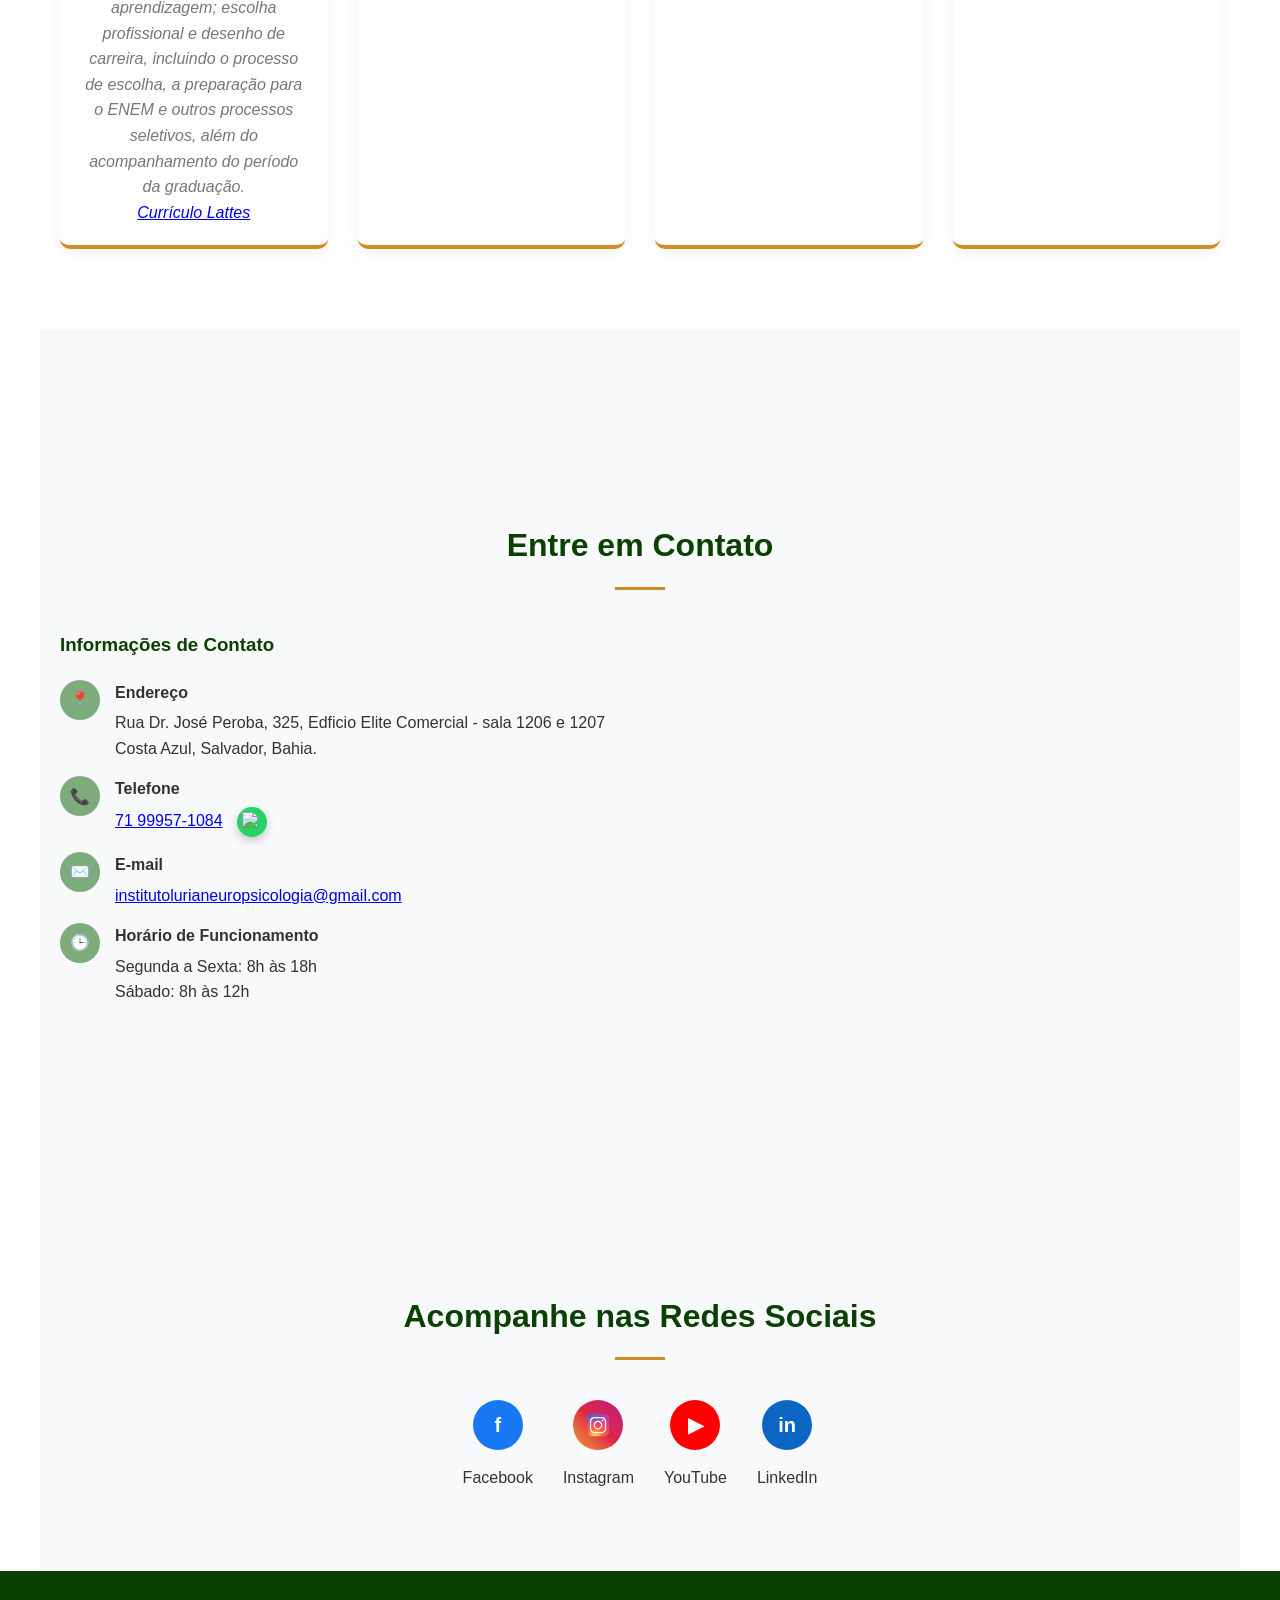
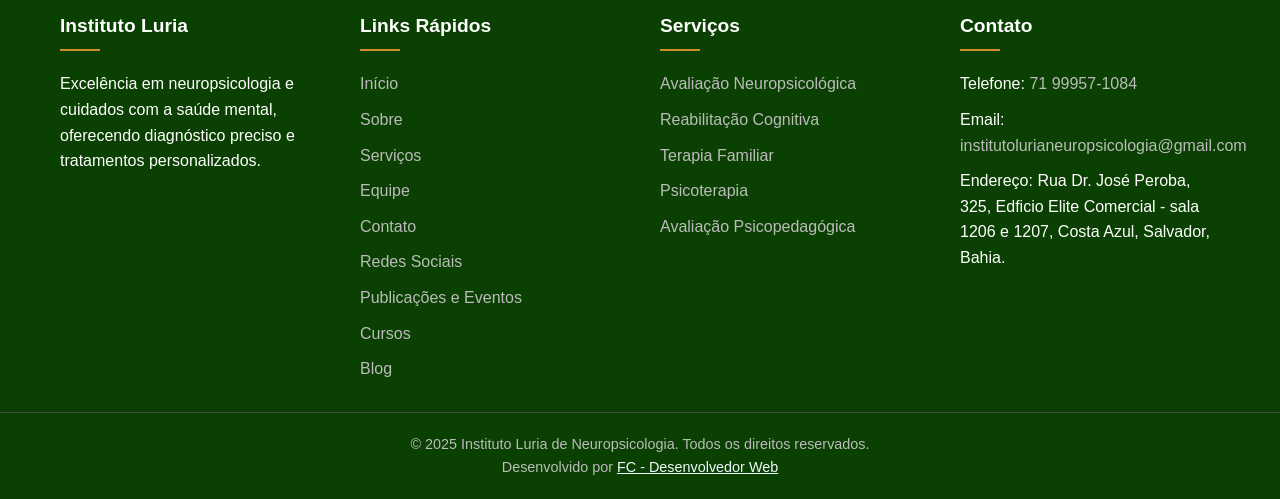
==== commit 8258a340: "Atualiza nomes e cadastros nos conselhos de classe" ====
--- a/index.html
+++ b/index.html
@@ -223,123 +223,131 @@
     </section>
 
     <!-- Equipe -->
-        <section id="equipe" class="section">
-            <div class="section-title">
-                <h2>Nossa Equipe</h2>
-            </div>
-            <div class="team-container">
-                <div class="team-member">
-                    <img src="./img/pessoas/caio-mesa-livro.jpg" alt="Foto Psicólogo Caio Morais" class="member-photo">
-                    <div class="member-info">
-                        <h3>Caio Morais</h3>
-                        <p>Neuropsicólogo</p>
-                        <p>Mestre em Diagnóstico e Reabilitação Neuropsicológica pela Universidade Autônoma de Puebla,
-                            México. Atua em avaliação e intervenção neuropsicológica e em psicoterapia com crianças,
-                            adolescentes e adultos. Ministra aulas em cursos de pós-graduação e cursos livres. Realiza
-                            supervisão de profissionais da área de Neuropsicologia. Sócio do Instituto Luria de
-                            Neuropsicologia.</p>
-                    </div>
-                </div>
-                <div class="team-member">
-                    <img src="./img/pessoas/camila-em-pe-mesa.jpg" alt="Foto Psicóloga Camila Borges"
-                        class="member-photo">
-                    <div class="member-info">
-                        <h3>Camila Borges</h3>
-                        <p>Neuropsicóloga</p>
-                        <p>Mestre em Diagnóstico e Reabilitação Neuropsicológica pela Universidade Autônoma de Puebla,
-                            México. Atua em avaliação e intervenção neuropsicológica e em psicoterapia com crianças,
-                            adolescentes e adultos. Ministra aulas em cursos livres. Realiza supervisão de profissionais
-                            da
-                            área de Neuropsicologia. Sócia do Instituto Luria de Neuropsicologia.</p>
-                    </div>
-                </div>
-                <div class="team-member">
-                    <img src="./img/pessoas/viviane-em-pe.jpg" alt="Foto Psicopedagoga Viviane Abbehusen Soledade"
-                        class="member-photo">
-                    <div class="member-info">
-                        <h3>Viviane Abbehusen Soledade</h3>
-                        <p>Psicopedagoga</p>
-                        <p>Psicopedagoga, Pedagoga, Especialista em Neuropsicologia. Atua na avaliação e intervenção
-                            psicopedagógica, rastreio da Síndrome de Irlen e adaptação curricular de material escolar.
-                        </p>
-                    </div>
-                </div>
-                <div class="team-member">
-                    <img src="./img/pessoas/mislene-borges.jpeg" alt="Foto Psicóloga Mislene Borges"
-                        class="member-photo">
-                    <div class="member-info">
-                        <h3>Mislene Borges</h3>
-                        <p>Psicóloga</p>
-                        <p>Psicóloga, mestranda em psicologia e intervenções em saúde pela Bahiana, pós-graduação em ABA
-                            pela IEPSIS e em terapia Analítica Comportamental pela UNIJORGE. Capacitada para utilização
-                            da
-                            Escala Labirinto de Diagnóstico de Autismo, segurança em crises agressivas e treino de
-                            habilidades sociais. Atua com avaliação e intervenção de crianças, adolescentes e adultos em
-                            desenvolvimento atípico.</p>
-                    </div>
-                </div>
-                <div class="team-member"> 
-                    <img src="./img/pessoas/aline.jpg" alt="Foto Psicóloga Ana Carolyne Goiabeira" class="member-photo">
-                    <div class="member-info">
-                        <h3>Aline Lira Villafañe Gomes</h3>
-                        <p>Psicóloga - CRP: 03/02300</p><br>
-                        
-                        <p>
-                            Graduação e mestrado em Psicologia pela UFBA, Especialização em Psicopedagogia pela Baiana (FBDC), iniciou a vida profissional na Rede de Hospitais SARAH e, em 2005, ingressou na carreira pública na Secretaria de Saúde do Estado da Bahia (SESAB), onde mantém seu vínculo institucional. Atua como Psicóloga Clínica há mais de 20 anos, com os diversos públicos: crianças e adolescentes, adultos e idosos.
-                        </p>
-
-                        <p>
-                        Principais frentes de trabalho: avaliação neuropsicológica; acompanhamento psicopedagógico para crianças e adolescentes com autismo, TDAH e dificuldades de aprendizagem; escolha profissional e desenho de carreira, incluindo o processo de escolha, a preparação para o ENEM e outros processos seletivos, além do acompanhamento do período da graduação.
-                        </p>
-
-                        <p>
-                             <a href="http://lattes.cnpq.br/6797150746803845" target="_blank">Currículo Lattes</a>
-                        </p>
-                    </div>
-                    
-                </div>
-                <div class="team-member">
-                    <img src="./img/pessoas/clarice-batusanschi.jpeg" alt="Foto Pedagoga Clarice Batusanschi"
-                        class="member-photo">
-                    <div class="member-info">
-                        <h3>Clarice Batusanschi</h3>
-                        <p>Pedagoga</p>
-                        <p>Pedagoga pela Universidade de São Paulo e Psicopedagoga pelo Instituto Singularidades, tem
-                            mais
-                            de 15 anos de experiência na educação. Foi professora, atelierista, coordenadora de oficinas
-                            culturais e atua como terapeuta da aprendizagem, conduzindo aprendentes a superarem desafios
-                            cognitivos com autonomia e protagonismo.</p>
-                    </div>
-                </div>
-                <div class="team-member">
-                    <img src="./img/pessoas/ana-carolyne-goiabeira.jpeg" alt="Foto Psicóloga Ana Carolyne Goiabeira"
-                        class="member-photo">
-                    <div class="member-info">
-                        <h3>Ana Carolyne Goiabeira</h3>
-                        <p>Psicóloga</p>
-                        <p>Psicóloga infanto-juvenil, especialista em Saúde Mental e Neuropsicologia, com formação em
-                            psicopatologia infantil. Cursou mestrado em Psicologia e Intervenções em Saúde. Possui
-                            experiência em atendimento e avaliação psicológica e neuropsicológica de crianças e
-                            adolescentes, com o percurso de atuação em ambientes clínico, escolar, SUS e na Assistência
-                            Social.</p>
-                    </div>
-                </div>
-                <div class="team-member">
-                    <img src="./img/pessoas/perla-villaverde.jpeg" alt="Foto Psicóloga Perla Villaverde"
-                        class="member-photo">
-                    <div class="member-info">
-                        <h3>Perla Villaverde</h3>
-                        <p>Psicóloga</p>
-                        <p>Psicóloga e especialista em Neuropsicologia pela UFBA, com 14 anos de atuação na equipe da
-                            rede Sarah de Hospitais de Reabilitação. Atua na investigação diagnóstica, reabilitação,
-                            treino
-                            familiar e psicoeducação de adultos e idosos, e com formação e supervisão de profissionais
-                            da área. Possui expertise em pacientes com doenças neurodegenerativas, lesão adquirida e
-                            neurodiversidade em adultos.</p>
-                    </div>
-                </div>
-            </div>
-        </section>
+    <section id="equipe" class="section">
+        <div class="section-title">
+            <h2>Nossa Equipe</h2>
+        </div>
+        <div class="team-container">
+            <div class="team-member">
+                <img src="./img/pessoas/caio-mesa-livro.jpg" alt="Foto Psicólogo Caio Morais" class="member-photo">
+                <div class="member-info">
+                    <h3>Caio Pereira Gottschalk Morais</h3>
+                    <p>Neuropsicólogo - CRP 03/3085</p><br>
+                
+                    <p>Mestre em Diagnóstico e Reabilitação Neuropsicológica pela Universidade Autônoma de Puebla,
+                        México. Atua em avaliação e intervenção neuropsicológica e em psicoterapia com crianças,
+                        adolescentes e adultos. Ministra aulas em cursos de pós-graduação e cursos livres. Realiza
+                        supervisão de profissionais da área de Neuropsicologia. Sócio do Instituto Luria de
+                        Neuropsicologia.</p>
+                </div>
+            </div>
+            <div class="team-member">
+                <img src="./img/pessoas/camila-em-pe-mesa.jpg" alt="Foto Psicóloga Camila Borges" class="member-photo">
+                <div class="member-info">
+                    <h3>Camila Borges Santos Carvalho</h3>
+                    <p>Neuropsicóloga - CRP 03/13368</p><br>
+
+                    <p>Mestre em Diagnóstico e Reabilitação Neuropsicológica pela Universidade Autônoma de Puebla,
+                        México. Atua em avaliação e intervenção neuropsicológica e em psicoterapia com crianças,
+                        adolescentes e adultos. Ministra aulas em cursos livres. Realiza supervisão de profissionais
+                        da área de Neuropsicologia. Sócia do Instituto Luria de Neuropsicologia.</p>
+                </div>
+            </div>
+            <div class="team-member">
+                <img src="./img/pessoas/viviane-em-pe.jpg" alt="Foto Psicopedagoga Viviane Abbehusen Soledade"
+                    class="member-photo">
+                <div class="member-info">
+                    <h3>Viviane Abbehusen Soledade</h3>
+                    <p>Psicopedagoga / Psicóloga - CRP 03/32771</p><br>
+
+                    <p>Psicopedagoga, Pedagoga, Especialista em Neuropsicologia. Atua na avaliação e intervenção
+                        psicopedagógica, rastreio da Síndrome de Irlen e adaptação curricular de material escolar.
+                    </p>
+                </div>
+            </div>
+            <div class="team-member">
+                <img src="./img/pessoas/mislene-borges.jpeg" alt="Foto Psicóloga Mislene Borges" class="member-photo">
+                <div class="member-info">
+                    <h3>Mislene Luiza Menezes Borges</h3>
+                    <p>Psicóloga - CRP 03/14967</p><br>
+
+                    <p>Psicóloga, mestranda em psicologia e intervenções em saúde pela Bahiana, pós-graduação em ABA
+                        pela IEPSIS e em terapia Analítica Comportamental pela UNIJORGE. Capacitada para utilização
+                        da Escala Labirinto de Diagnóstico de Autismo, segurança em crises agressivas e treino de
+                        habilidades sociais. Atua com avaliação e intervenção de crianças, adolescentes e adultos em
+                        desenvolvimento atípico.</p>
+                </div>
+            </div>
+            <div class="team-member">
+                <img src="./img/pessoas/aline.jpg" alt="Foto Psicóloga Ana Carolyne Goiabeira" class="member-photo">
+                <div class="member-info">
+                    <h3>Aline Lira Villafañe Gomes</h3>
+                    <p>Psicóloga - CRP 03/02300</p><br>
+
+                    <p>
+                        Graduação e mestrado em Psicologia pela UFBA, Especialização em Psicopedagogia pela Baiana
+                        (FBDC), iniciou a vida profissional na Rede de Hospitais SARAH e, em 2005, ingressou na carreira
+                        pública na Secretaria de Saúde do Estado da Bahia (SESAB), onde mantém seu vínculo
+                        institucional. Atua como Psicóloga Clínica há mais de 20 anos, com os diversos públicos:
+                        crianças e adolescentes, adultos e idosos.
+                    </p>
+                    <p>
+                        Principais frentes de trabalho: avaliação neuropsicológica; acompanhamento psicopedagógico para
+                        crianças e adolescentes com autismo, TDAH e dificuldades de aprendizagem; escolha profissional e
+                        desenho de carreira, incluindo o processo de escolha, a preparação para o ENEM e outros
+                        processos seletivos, além do acompanhamento do período da graduação.
+                    </p>
+                    <p>
+                        <a href="http://lattes.cnpq.br/6797150746803845" target="_blank">Currículo Lattes</a>
+                    </p>
+                </div>
+
+            </div>
+            <div class="team-member">
+                <img src="./img/pessoas/clarice-batusanschi.jpeg" alt="Foto Pedagoga Clarice Batusanschi"
+                    class="member-photo">
+                <div class="member-info">
+                    <h3>Clarice de Moraes Batusanschi</h3>
+                    <p>Pedagoga - ABPp1973/23</p><br>
+
+                    <p>Pedagoga pela Universidade de São Paulo e Psicopedagoga pelo Instituto Singularidades, tem
+                        mais
+                        de 15 anos de experiência na educação. Foi professora, atelierista, coordenadora de oficinas
+                        culturais e atua como terapeuta da aprendizagem, conduzindo aprendentes a superarem desafios
+                        cognitivos com autonomia e protagonismo.</p>
+                </div>
+            </div>
+            <div class="team-member">
+                <img src="./img/pessoas/ana-carolyne-goiabeira.jpeg" alt="Foto Psicóloga Ana Carolyne Goiabeira"
+                    class="member-photo">
+                <div class="member-info">
+                    <h3>Ana Carolyne Goiabeira Queiroz</h3>
+                    <p>Psicóloga - 03/13682</p><br>
+
+                    <p>Psicóloga infanto-juvenil, especialista em Saúde Mental e Neuropsicologia, com formação em
+                        psicopatologia infantil. Cursou mestrado em Psicologia e Intervenções em Saúde. Possui
+                        experiência em atendimento e avaliação psicológica e neuropsicológica de crianças e
+                        adolescentes, com o percurso de atuação em ambientes clínico, escolar, SUS e na Assistência
+                        Social.</p>
+                </div>
+            </div>
+            <div class="team-member">
+                <img src="./img/pessoas/perla-villaverde.jpeg" alt="Foto Psicóloga Perla Villaverde"
+                    class="member-photo">
+                <div class="member-info">
+                    <h3>Perla Mendoza Villaverd </h3>
+                    <p>Psicóloga - 03\4563</p><br>
+
+                    <p>Psicóloga e especialista em Neuropsicologia pela UFBA, com 14 anos de atuação na equipe da
+                        rede Sarah de Hospitais de Reabilitação. Atua na investigação diagnóstica, reabilitação,
+                        treino
+                        familiar e psicoeducação de adultos e idosos, e com formação e supervisão de profissionais
+                        da área. Possui expertise em pacientes com doenças neurodegenerativas, lesão adquirida e
+                        neurodiversidade em adultos.</p>
+                </div>
+            </div>
+        </div>
+    </section>
 
     <!-- Contato -->
     <section id="contato" class="section contact">
@@ -483,7 +491,6 @@
 <script src="js/carousel.js"></script>
 <script src="js/side-nav.js"></script>
 <script src="js/component-share-button.js"></script>
-
 </body>
 
 </html>
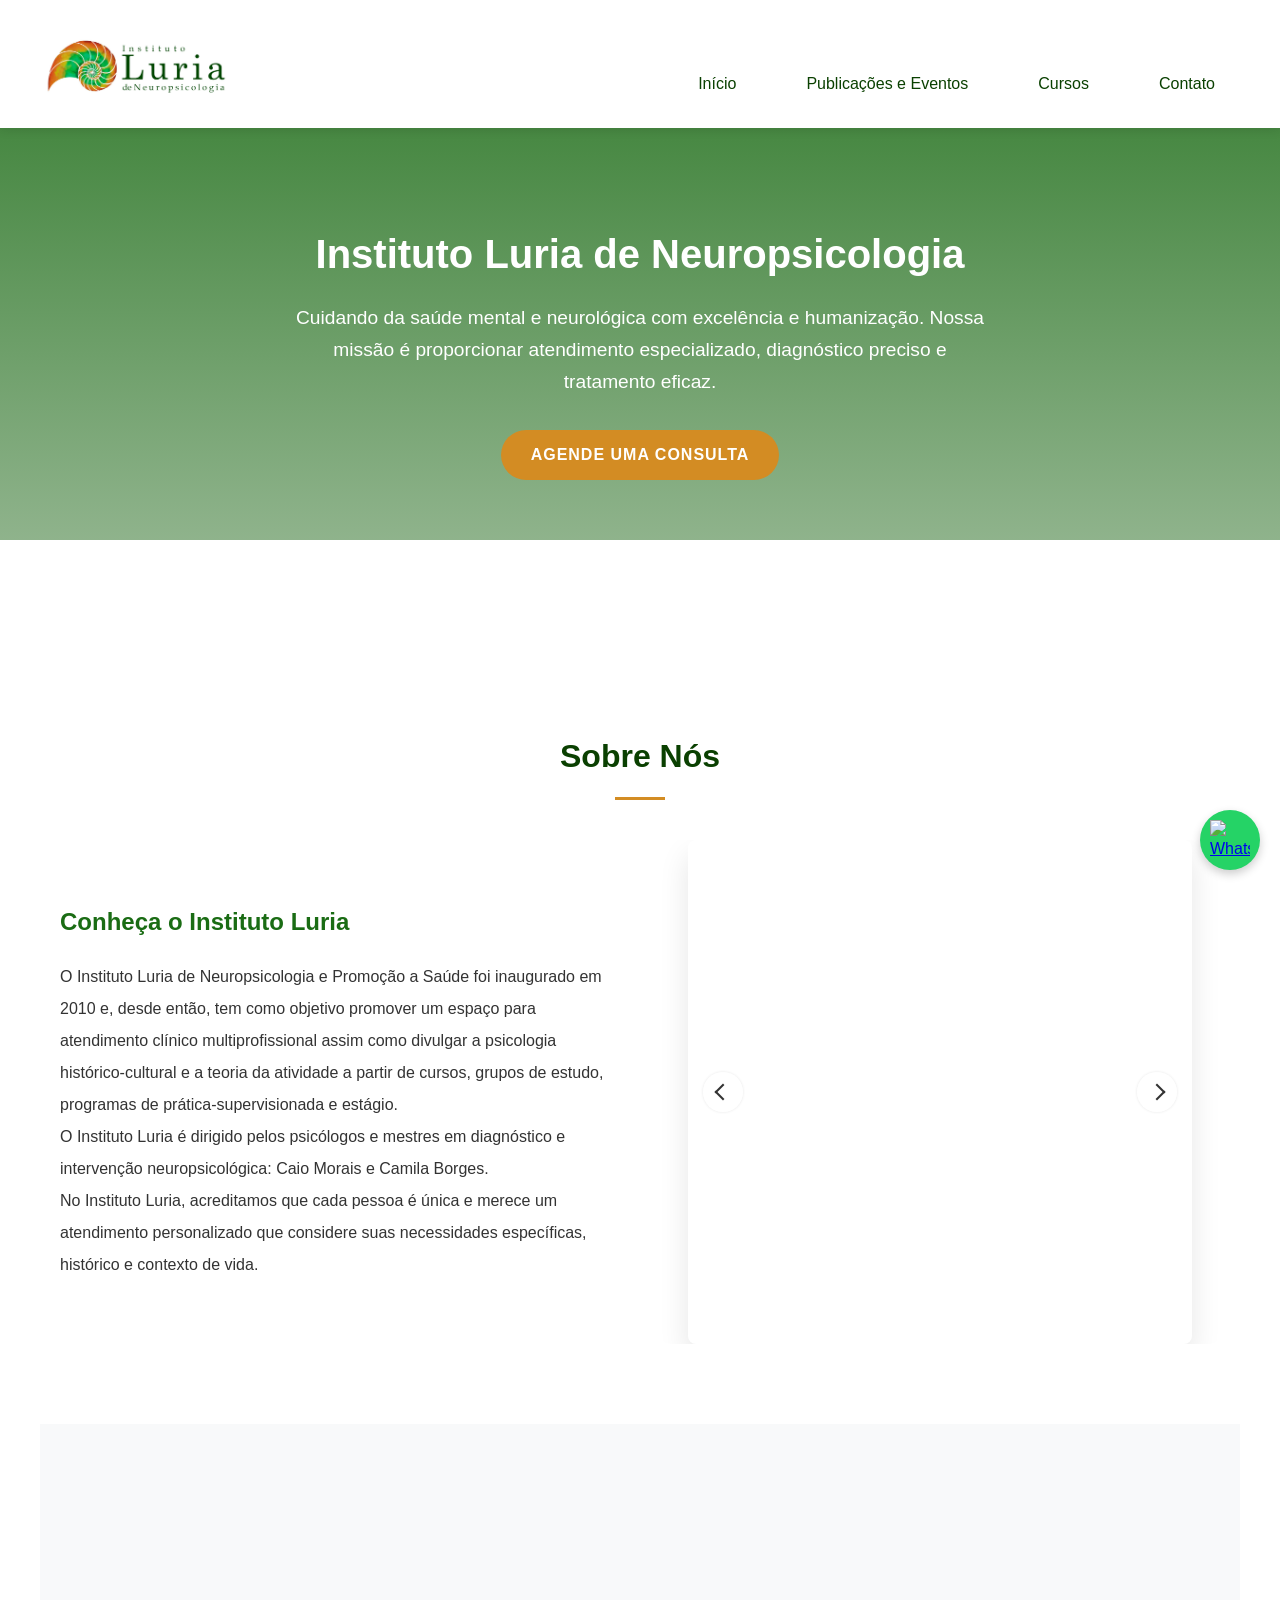
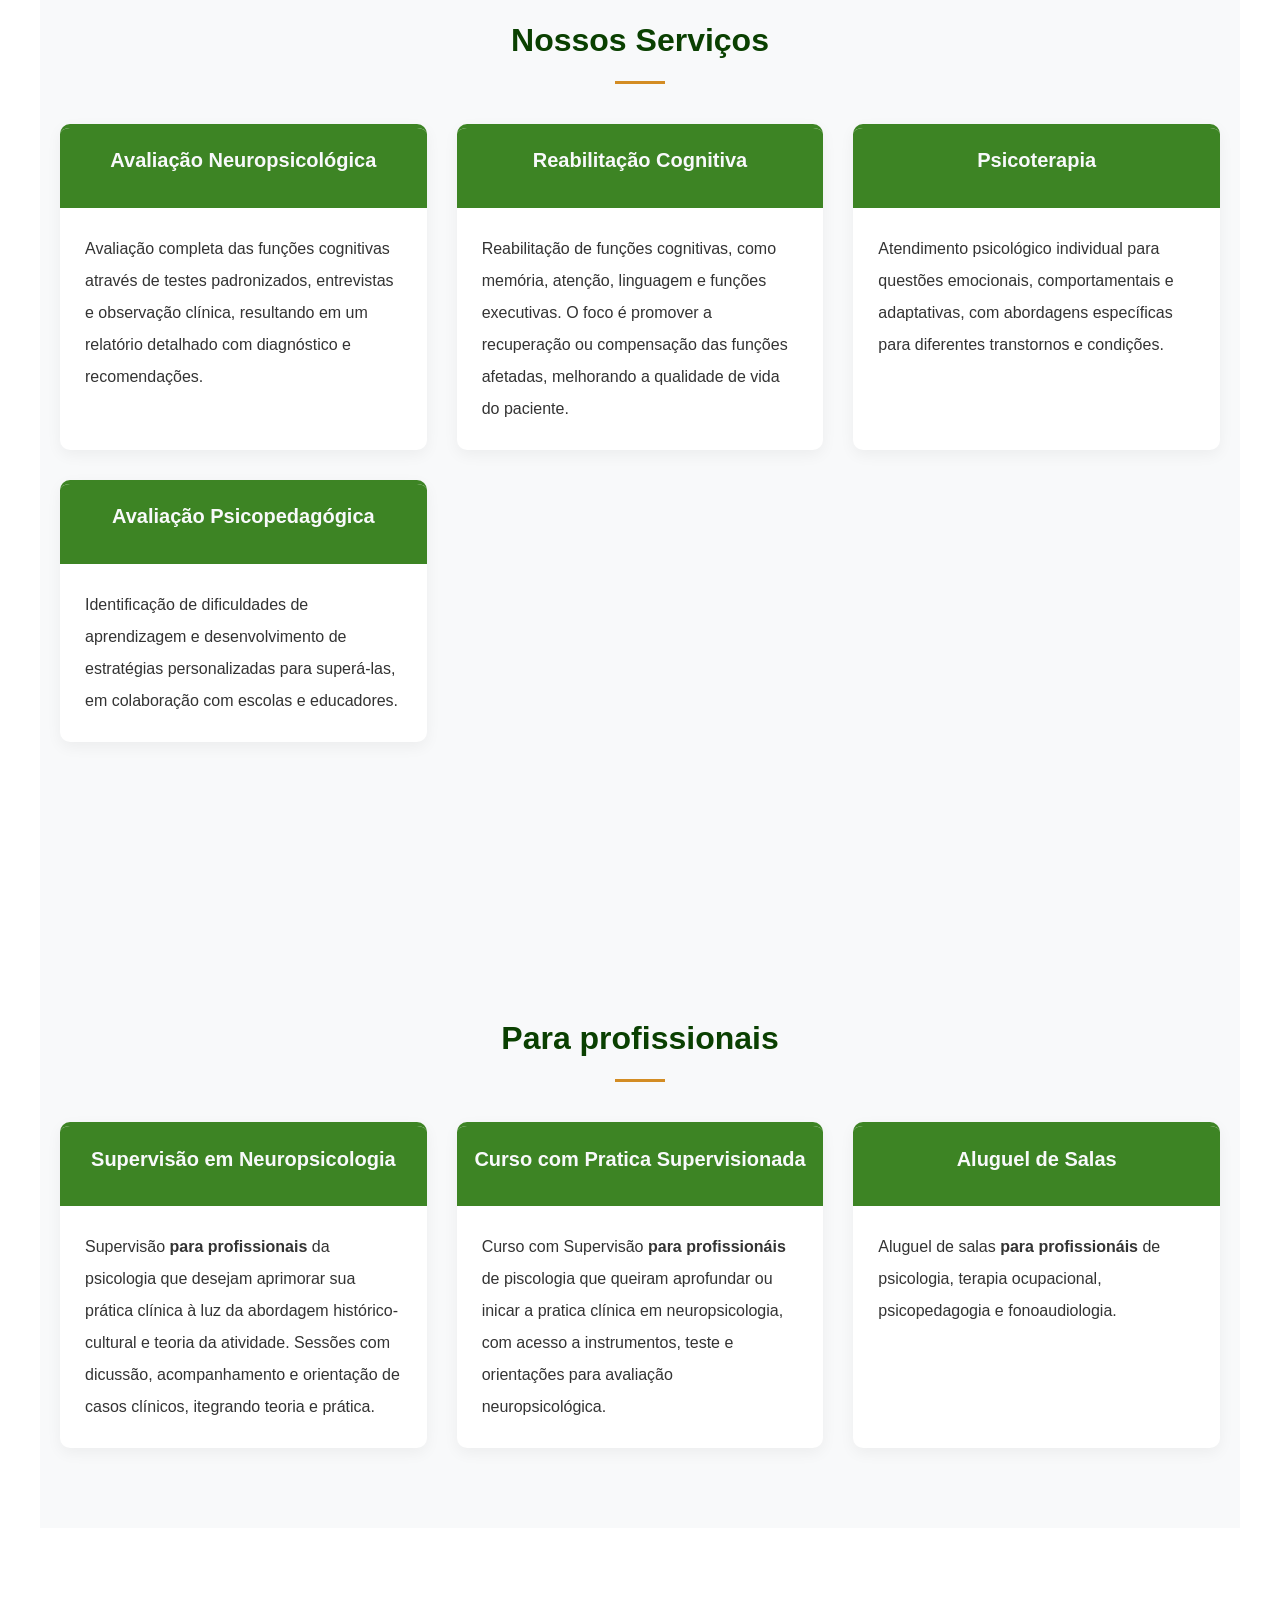
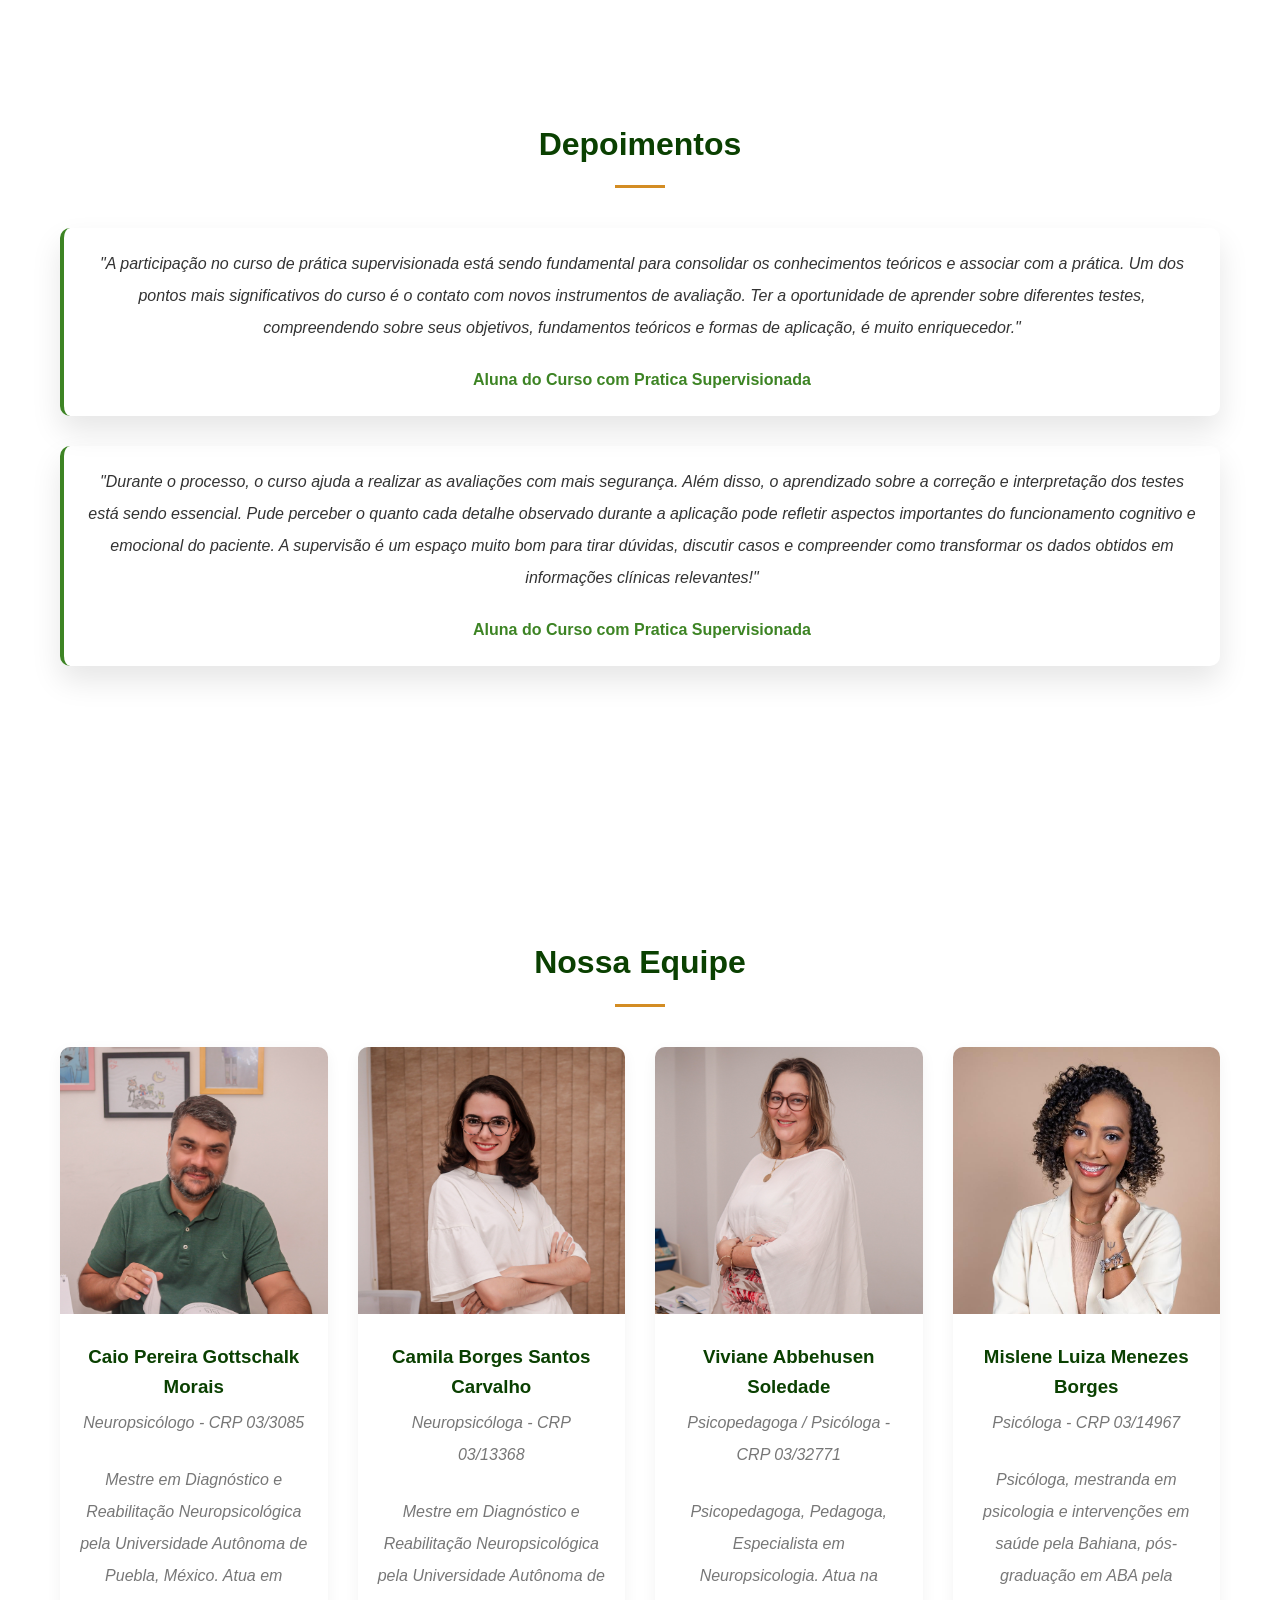
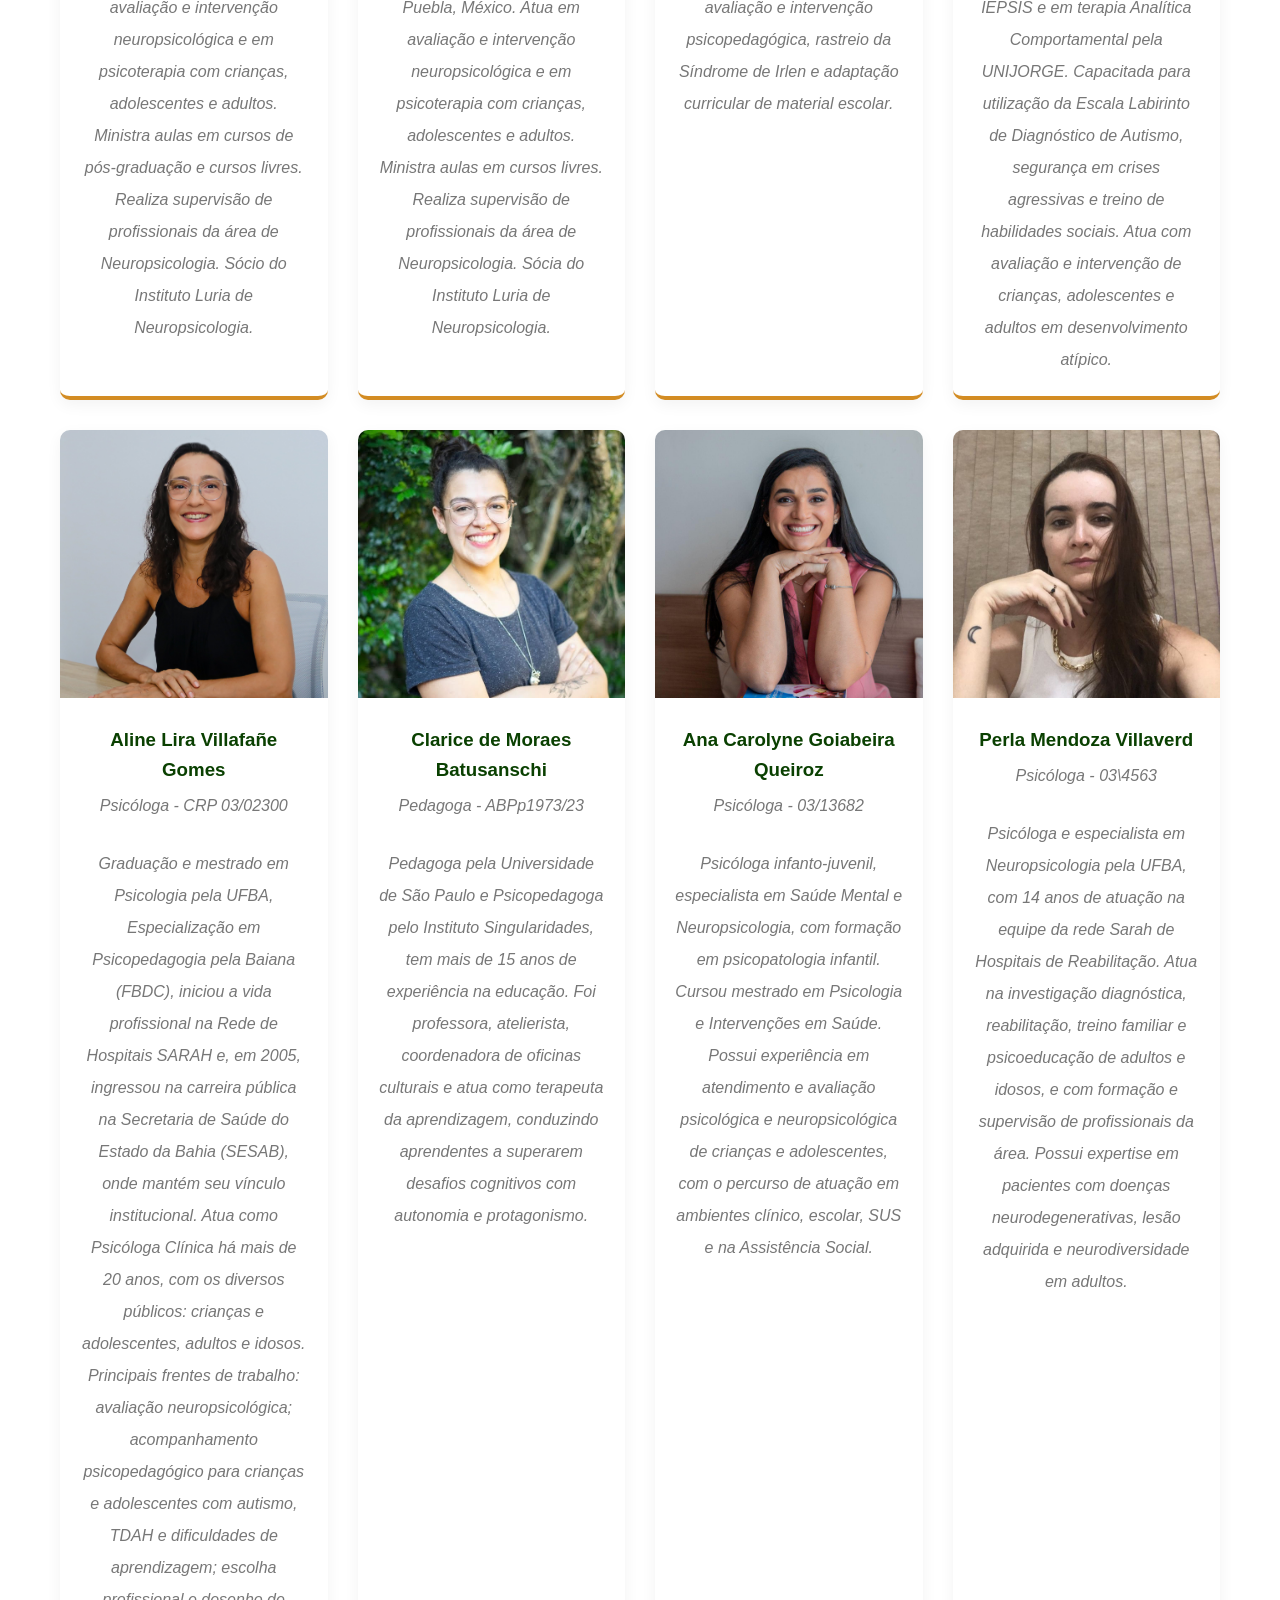
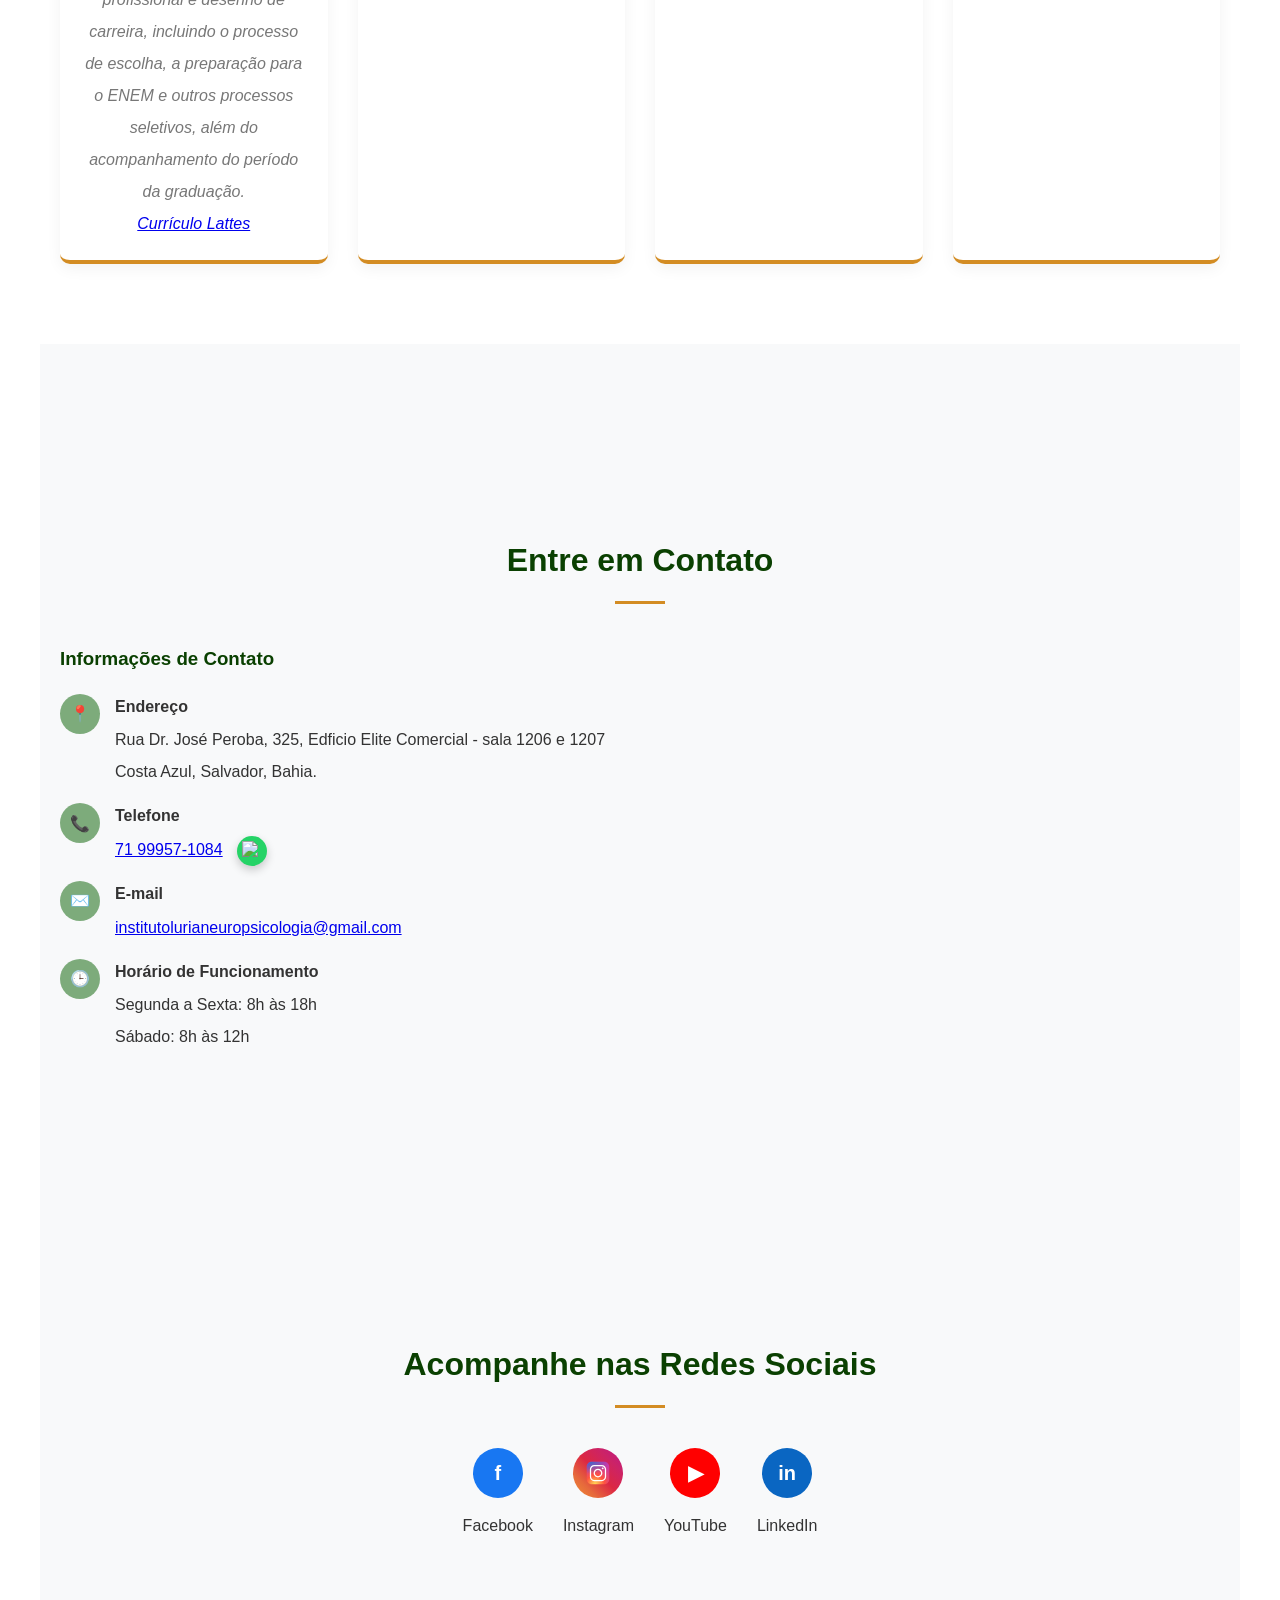
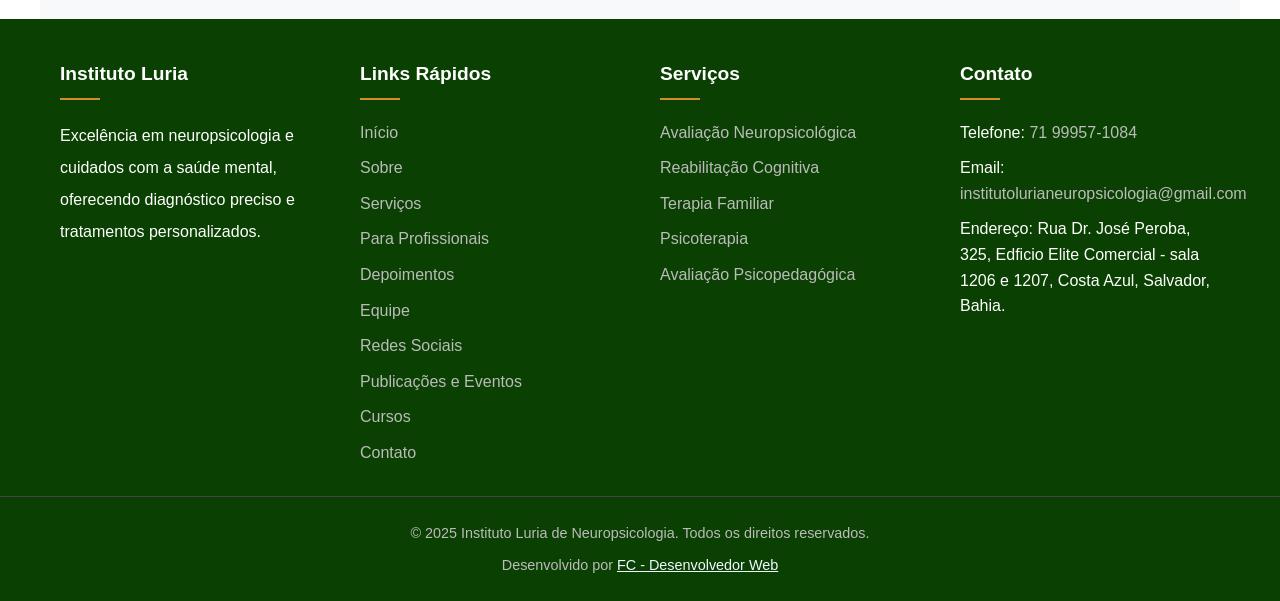
==== commit 440495e6: "atualiza: adiciona novas sessões de serviços para profissionais e depoimentos, também refatora css" ====
--- a/index.html
+++ b/index.html
@@ -44,9 +44,11 @@
     <link rel="manifest" href="/img/site.webmanifest" />
 
     <link rel="stylesheet" href="css/style.css">
+    <link rel="stylesheet" href="css/header-nav.css">
     <link rel="stylesheet" href="css/social-media.css">
     <link rel="stylesheet" href="css/carousel.css">
     <link rel="stylesheet" href="css/publicacoes.css">
+    <link rel="stylesheet" href="css/media-queries.css">
 </head>
 
 <body>
@@ -60,16 +62,21 @@
         <button class="mobile-menu-btn">☰</button>
         <nav id="main-nav">
             <ul>
-                <li><a href="index.html#inicio">Início</a></li>
-                <li><a href="index.html#sobre">Sobre</a></li>
-                <li><a href="index.html#servicos">Serviços</a></li>
-                <li><a href="index.html#equipe">Equipe</a></li>
-                <li><a href="index.html#contato">Contato</a></li>
-                <li><a href="index.html#redes-sociais">Redes Sociais</a></li>
-
+                <li class="has-submenu">
+                    <a href="index.html#inicio">Início</a>
+                    <ul class="submenu">
+                        <li><a href="index.html#sobre">Sobre</a></li>
+                        <li><a href="index.html#servicos">Serviços</a></li>
+                        <li><a href="index.html#para-profissionais">Para Profissionais</a></li>
+                        <li><a href="index.html#depoimentos">Depoimentos</a></li>
+                        <li><a href="index.html#equipe">Equipe</a></li>
+                        <li><a href="index.html#redes-sociais">Redes Sociais</a></li>
+                    </ul>
+                </li>
                 <li><a href="publicacoes.html">Publicações e Eventos</a></li>
                 <li><a href="cursos.html">Cursos</a></li>
-                <li><a href="">Blog</a></li>   
+                <li><a href="index.html#contato">Contato</a></li>
+                <!-- <li><a href="">Blog</a></li> -->
             </ul>
         </nav>
     </div>
@@ -167,8 +174,10 @@
                     <h3>Reabilitação Cognitiva</h3>
                 </div>
                 <div class="service-content">
-                    <p>Reabilitação de funções cognitivas, como memória, atenção, linguagem e funções executivas. O foco
-                        é promover a recuperação ou compensação das funções afetadas, melhorando a qualidade de vida do
+                    <p>Reabilitação de funções cognitivas, como memória, atenção, linguagem e funções executivas. O
+                        foco
+                        é promover a recuperação ou compensação das funções afetadas, melhorando a qualidade de vida
+                        do
                         paciente.
                 </div>
             </div>
@@ -190,13 +199,25 @@
                         para superá-las, em colaboração com escolas e educadores.</p>
                 </div>
             </div>
+
+        </div>
+    </section>
+
+    <!-- Serviços para profissionais -->
+    <section id="para-profissionais" class="section services">
+        <div class="section-title">
+            <h2>Para profissionais</h2>
+        </div>
+        <div class="services-container">
             <div class="service-card">
                 <div class="service-icon">
                     <h3>Supervisão em Neuropsicologia</h3>
                 </div>
                 <div class="service-content">
-                    <p>Supervisão <b>para profissionais</b> da psicologia que desejam aprimorar sua prática clínica à
-                        luz da abordagem histórico-cultural e teoria da atividade. Sessões com dicussão, acompanhamento
+                    <p>Supervisão <b>para profissionais</b> da psicologia que desejam aprimorar sua prática clínica
+                        à
+                        luz da abordagem histórico-cultural e teoria da atividade. Sessões com dicussão,
+                        acompanhamento
                         e orientação de casos clínicos, itegrando teoria e prática.</p>
                 </div>
             </div>
@@ -205,7 +226,8 @@
                     <h3>Curso com Pratica Supervisionada</h3>
                 </div>
                 <div class="service-content">
-                    <p>Curso com Supervisão <b>para profissionáis</b> de piscologia que queiram aprofundar ou inicar a
+                    <p>Curso com Supervisão <b>para profissionáis</b> de piscologia que queiram aprofundar ou inicar
+                        a
                         pratica clínica em neuropsicologia, com acesso a instrumentos, teste e orientações para
                         avaliação neuropsicológica.</p>
                 </div>
@@ -218,6 +240,38 @@
                     <p>Aluguel de salas <b>para profissionáis</b> de psicologia, terapia ocupacional, psicopedagogia
                         e fonoaudiologia. </p>
                 </div>
+            </div>
+        </div>
+    </section>
+
+    <!-- Depoimentos -->
+    <section id="depoimentos" class="section">
+        <div class="section-title">
+            <h2>Depoimentos</h2>
+        </div>
+        <div class="testimonials-container">
+            <div class="testimonial-card">
+
+                <p>
+                    "A participação no curso de prática supervisionada está sendo fundamental para consolidar os
+                    conhecimentos teóricos e associar com a prática. Um dos pontos mais significativos do curso é o
+                    contato com novos instrumentos de avaliação. Ter a oportunidade de aprender sobre diferentes testes,
+                    compreendendo sobre seus objetivos, fundamentos teóricos e formas de aplicação, é muito
+                    enriquecedor."
+                </p>
+
+                <p class="testimonial-name">Aluna do Curso com Pratica Supervisionada</p>
+            </div>
+
+            <div class="testimonial-card">
+                <p>
+                    "Durante o processo, o curso ajuda a realizar as avaliações com mais segurança. Além disso, o
+                    aprendizado sobre a correção e interpretação dos testes está sendo essencial. Pude perceber o quanto
+                    cada detalhe observado durante a aplicação pode refletir aspectos importantes do funcionamento
+                    cognitivo e emocional do paciente. A supervisão é um espaço muito bom para tirar dúvidas, discutir
+                    casos e compreender como transformar os dados obtidos em informações clínicas relevantes!"
+                </p>
+                <p class="testimonial-name">Aluna do Curso com Pratica Supervisionada</p>
             </div>
         </div>
     </section>
@@ -233,7 +287,7 @@
                 <div class="member-info">
                     <h3>Caio Pereira Gottschalk Morais</h3>
                     <p>Neuropsicólogo - CRP 03/3085</p><br>
-                
+
                     <p>Mestre em Diagnóstico e Reabilitação Neuropsicológica pela Universidade Autônoma de Puebla,
                         México. Atua em avaliação e intervenção neuropsicológica e em psicoterapia com crianças,
                         adolescentes e adultos. Ministra aulas em cursos de pós-graduação e cursos livres. Realiza
@@ -452,13 +506,15 @@
                 <li><a href="index.html#inicio">Início</a></li>
                 <li><a href="index.html#sobre">Sobre</a></li>
                 <li><a href="index.html#servicos">Serviços</a></li>
+                <li><a href="index.html#para-profissionais">Para Profissionais</a></li>
+                <li><a href="index.html#depoimentos">Depoimentos</a></li>
                 <li><a href="index.html#equipe">Equipe</a></li>
-                <li><a href="index.html#contato">Contato</a></li>
                 <li><a href="index.html#redes-sociais">Redes Sociais</a></li>
-                
+
                 <li><a href="publicacoes.html">Publicações e Eventos</a></li>
                 <li><a href="cursos.html">Cursos</a></li>
-                <li><a href="">Blog</a></li>
+                <li><a href="index.html#contato">Contato</a></li>
+                <!-- <li><a href="">Blog</a></li> -->
             </ul>
         </div>
         <div class="footer-column">
--- a/css/style.css
+++ b/css/style.css
@@ -26,90 +26,8 @@
     color: var(--text-color);
     background-color: var(--background-color);
 }
-
-/* Header */
-header {
-    background: var(--background-color);
-    color: var(--primary-dark-green);
-    padding: 1rem;
-    position: fixed;
-    width: 100%;
-    top: 0;
-    z-index: 1000;
-    box-shadow: 0 2px 10px rgba(0, 0, 0, 0.1);
-}
-
-.header-container {
-    max-width: 1200px;
-    margin: 0 auto;
-    display: flex;
-    justify-content: space-between;
-    align-items: center;
-}
-
-.logo {
-    display: flex;
-    align-items: center;
-    gap: 15px;
-}
-
-.logo img {
-    height: 80px;
-    width: auto;
-}
-
-/* 
-.logo h1 {
-    font-size: 1.5rem;
-    font-weight: 600;
-} 
-*/
-
-#main-nav {
-    margin-top: 40px;
-    background-color: var(--background-color);
-}
-
-nav ul {
-    display: flex;
-    list-style: none;
-    background-color: var(--background-color);
-}
-
-nav ul li {
-    margin-left: 20px;
-}
-
-nav ul li a {
-    color: var(--primary-dark-green);
-    text-decoration: none;
-    font-weight: 500;
-    transition: all 0.3s ease;
-    padding: 5px 10px;
-    border-radius: 4px;
-}
-
-nav ul li a:hover {
-    background-color: var(--primary-medium-green);
-    color: var(--light-color)
-}
-
-.mobile-menu-btn {
-    display: none;
-    background: none;
-    border: none;
-    color: var(--primary-dark-green);
-    font-size: 1.5rem;
-    cursor: pointer;
-}
-
-main::before {
-    content: "";
-    display: block;
-    height: 111px;
-    margin-top: 0px;
-    visibility: hidden;
-    pointer-events: none;
+p {
+    line-height: 2rem;
 }
 
 /* Hero Section */
@@ -169,7 +87,7 @@
     box-shadow: 0 5px 15px rgba(0, 0, 0, 0.1);
 }
 
-/* Seção Sobre */
+/* Seção - estilo genérico */
 .section {
     padding: 80px 20px;
     max-width: 1200px;
@@ -222,7 +140,7 @@
     display: block;
     margin: 15px auto 0;
 }
-
+/* Sobre */
 .about-content {
     display: grid;
     grid-template-columns: 1fr 1fr;
@@ -293,6 +211,34 @@
     font-size: 20px;
     margin-bottom: 15px;
     color: var(--light-color);
+}
+
+/* Depoimentos, testimonials */
+.testimonials-container {
+    display: grid;
+    grid-column: auto;
+    gap: 30px;
+} 
+.testimonial-card {
+    display: flex;
+    flex-direction: column;
+    gap: 10px;
+
+    padding: 20px;
+    border-radius: 10px;
+    border-left: 4px solid var(--primary-light-green);
+    box-shadow: 0 15px 30px rgba(0, 0, 0, 0.1);
+}
+.testimonial-card p {
+    text-align: center;
+    line-height: 2rem;
+    font-style: italic;
+}
+.testimonial-name {
+    color: var(--primary-light-green);
+    font-style: normal !important;
+    font-weight: bold;
+    margin-top: 10px;
 }
 
 /* Equipe */
@@ -476,72 +422,4 @@
     border-top: 1px solid #444;
     color: #bbb;
     font-size: 0.9rem;
-}
-
-/* Media Queries */
-@media (max-width: 992px) {
-
-    .about-content,
-    .contact-content {
-        grid-template-columns: 1fr;
-    }
-
-    .about-image {
-        order: -1;
-    }
-}
-
-@media (max-width: 1000px) {
-    .mobile-menu-btn {
-        display: block;
-    }
-
-    nav {
-        position: fixed;
-        top: 70px;
-        left: 0;
-        width: 100%;
-        background-color: var(--primary-dark-green);
-        padding: 20px;
-        box-shadow: 0 10px 20px rgba(0, 0, 0, 0.1);
-        opacity: 0;
-        visibility: hidden;
-        transition: opacity 0.3s ease, visibility 0.3s ease;
-    }
-    
-    nav.active {
-        opacity: 1;
-        visibility: visible;
-    }
-
-    nav ul {
-        flex-direction: column;
-    }
-
-    nav ul li {
-        margin: 10px 0;
-    }
-
-    .hero h2 {
-        font-size: 2rem;
-    }
-
-    .hero p {
-        font-size: 1rem;
-    }
-
-    .section {
-        padding: 60px 20px;
-    }
-}
-
-@media (max-width: 576px) {
-    .logo h1 {
-        font-size: 1.2rem;
-    }
-
-    .service-card,
-    .team-member {
-        min-width: 100%;
-    }
 }
--- a/css/header-nav.css
+++ b/css/header-nav.css
@@ -0,0 +1,136 @@
+/* Header e nav*/
+header {
+    background: var(--background-color);
+    color: var(--primary-dark-green);
+    padding: 1rem;
+    position: fixed;
+    width: 100%;
+    top: 0;
+    z-index: 1000;
+    box-shadow: 0 2px 10px rgba(0, 0, 0, 0.1);
+}
+
+.header-container {
+    max-width: 1200px;
+    margin: 0 auto;
+    display: flex;
+    justify-content: space-between;
+    align-items: center;
+}
+
+.logo {
+    display: flex;
+    align-items: center;
+    gap: 15px;
+}
+
+.logo img {
+    height: 80px;
+    width: auto;
+}
+
+/* 
+.logo h1 {
+    font-size: 1.5rem;
+    font-weight: 600;
+} 
+*/
+
+#main-nav {
+    margin-top: 40px;
+    background-color: var(--background-color);
+}
+
+nav ul {
+    display: flex;
+    list-style: none;
+    background-color: var(--background-color);
+}
+
+nav ul li {
+    position: relative;
+    padding: 15px;
+    transition: background-color 0.3s ease;
+}
+
+nav ul li a:hover {
+    color: var(--light-color);
+}
+
+/* Estilos do submenu */
+.has-submenu {
+    position: relative;
+}
+
+.submenu {
+    display: none;
+    position: absolute;
+    top: 100%;
+    left: 0;
+    background-color: var(--background-color);
+    min-width: 200px;
+    box-shadow: 0 2px 5px rgba(0, 0, 0, 0.2);
+    z-index: 1000;
+    flex-direction: column;
+}
+
+.has-submenu:hover .submenu {
+    display: flex;
+}
+
+.submenu li {
+    width: 95%;
+    padding: 10px 15px;
+    border-radius: 4px
+}
+
+.submenu li a:hover {
+    background-color: var(--primary-medium-green);
+}
+
+.submenu li a {
+    color: var(--primary-dark-green);
+    text-decoration: none;
+    display: block;
+    width: 100%;
+}
+
+.submenu li:hover > a {
+    color: var(--light-color);
+}
+
+nav ul li {
+    margin-left: 20px;
+}
+
+nav ul li a {
+    color: var(--primary-dark-green);
+    text-decoration: none;
+    font-weight: 500;
+    transition: all 0.3s ease;
+    padding: 5px 10px;
+    border-radius: 4px;
+}
+
+nav ul li a:hover {
+    background-color: var(--primary-medium-green);
+    color: var(--light-color)
+}
+
+.mobile-menu-btn {
+    display: none;
+    background: none;
+    border: none;
+    color: var(--primary-dark-green);
+    font-size: 1.5rem;
+    cursor: pointer;
+}
+
+main::before {
+    content: "";
+    display: block;
+    height: 111px;
+    margin-top: 0px;
+    visibility: hidden;
+    pointer-events: none;
+}
--- a/css/media-queries.css
+++ b/css/media-queries.css
@@ -0,0 +1,83 @@
+/* Media Queries */
+@media (max-width: 992px) {
+
+    .about-content,
+    .contact-content {
+        grid-template-columns: 1fr;
+    }
+
+    .about-image {
+        order: -1;
+    }
+}
+
+@media (max-width: 1240px) {
+    .mobile-menu-btn {
+        display: block;
+    }
+
+    nav {
+        position: fixed;
+        top: 70px;
+        left: 0;
+        width: 100%;
+        background-color: var(--primary-dark-green);
+        padding: 20px;
+        box-shadow: 0 10px 20px rgba(0, 0, 0, 0.1);
+        opacity: 0;
+        visibility: hidden;
+        transition: opacity 0.3s ease, visibility 0.3s ease;
+    }
+
+    nav.active {
+        opacity: 1;
+        visibility: visible;
+    }
+
+    nav ul {
+        flex-direction: column;
+    }
+
+    nav ul li {
+        margin: 0;
+    }
+
+    .has-submenu:hover .submenu {
+        display: block;
+    }
+
+    .submenu {
+        position: static;
+        top: 100%;
+        left: 0;
+        display: block;
+        background-color: var(--background-color);
+        min-width: 200px;
+        box-shadow: none;
+        z-index: 1000;
+        flex-direction: column;
+    }
+
+    .hero h2 {
+        font-size: 2rem;
+    }
+
+    .hero p {
+        font-size: 1rem;
+    }
+
+    .section {
+        padding: 60px 20px;
+    }
+}
+
+@media (max-width: 576px) {
+    .logo h1 {
+        font-size: 1.2rem;
+    }
+
+    .service-card,
+    .team-member {
+        min-width: 100%;
+    }
+}
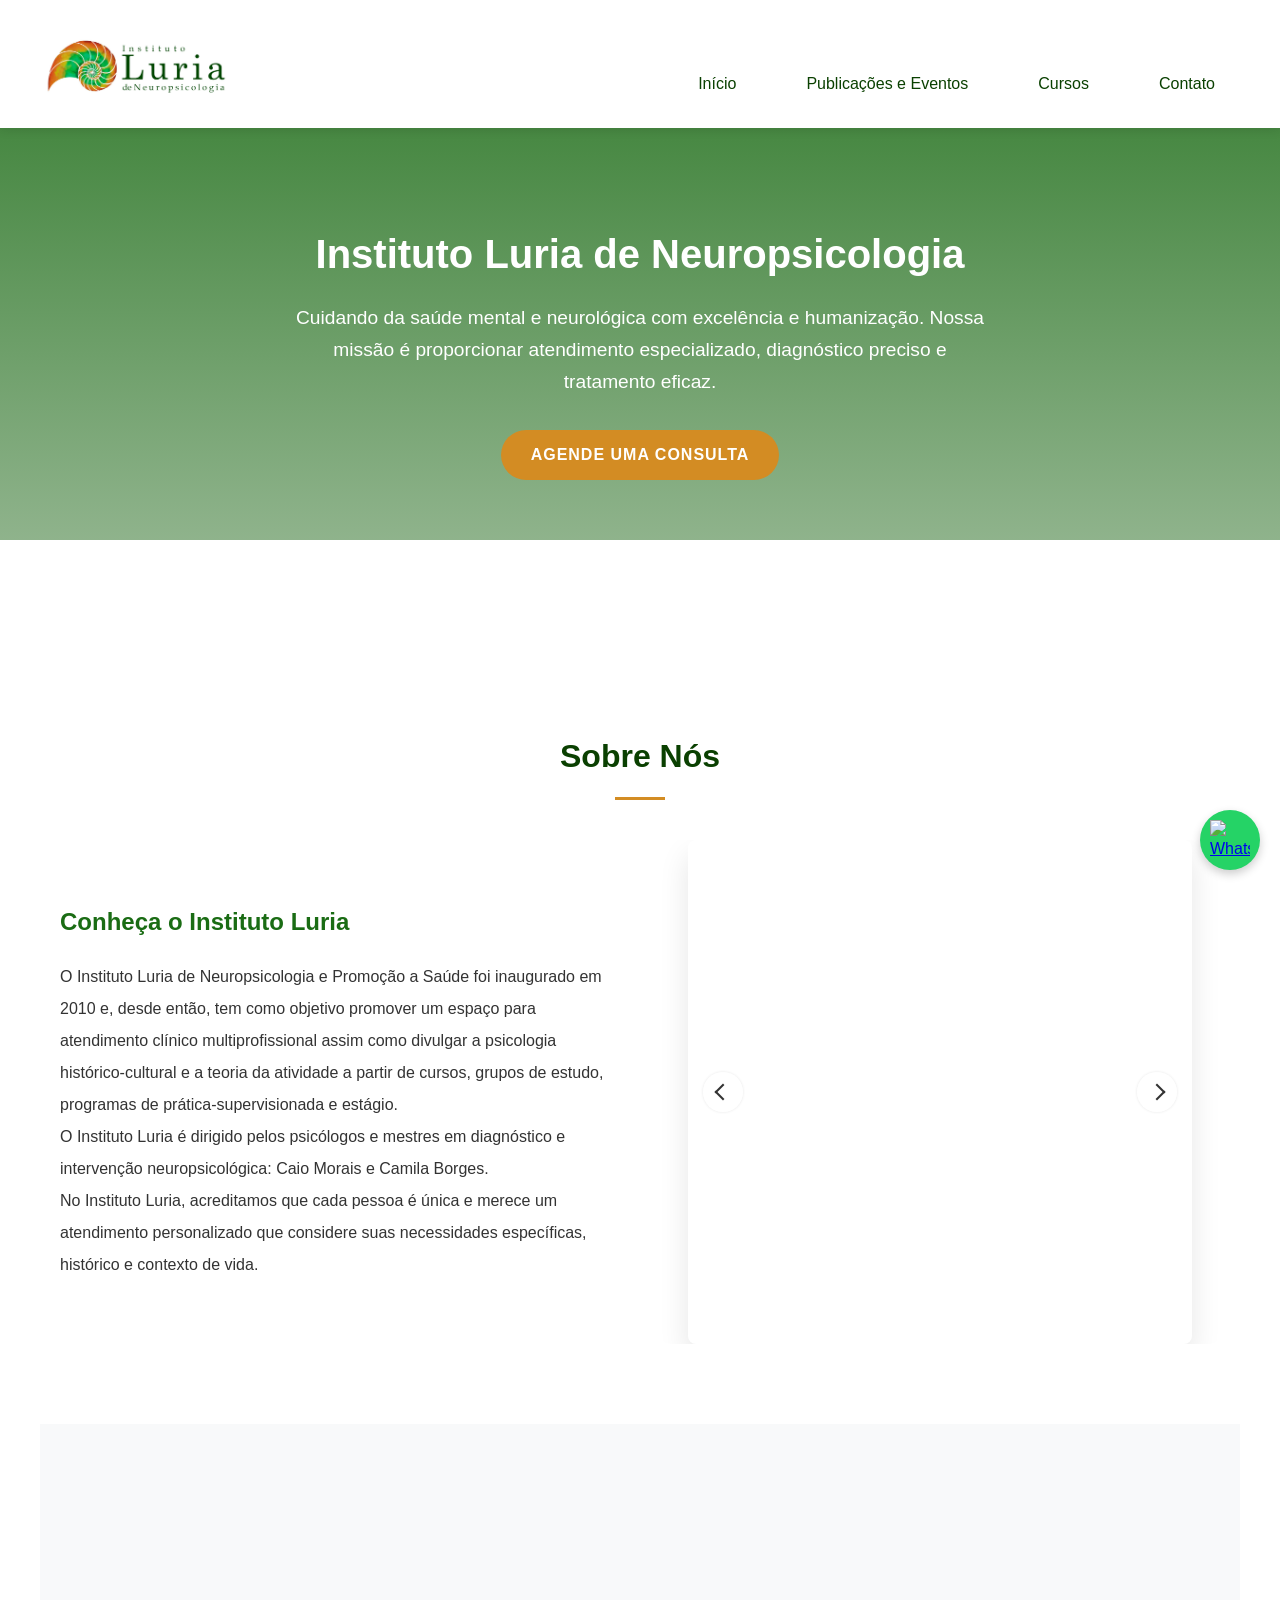
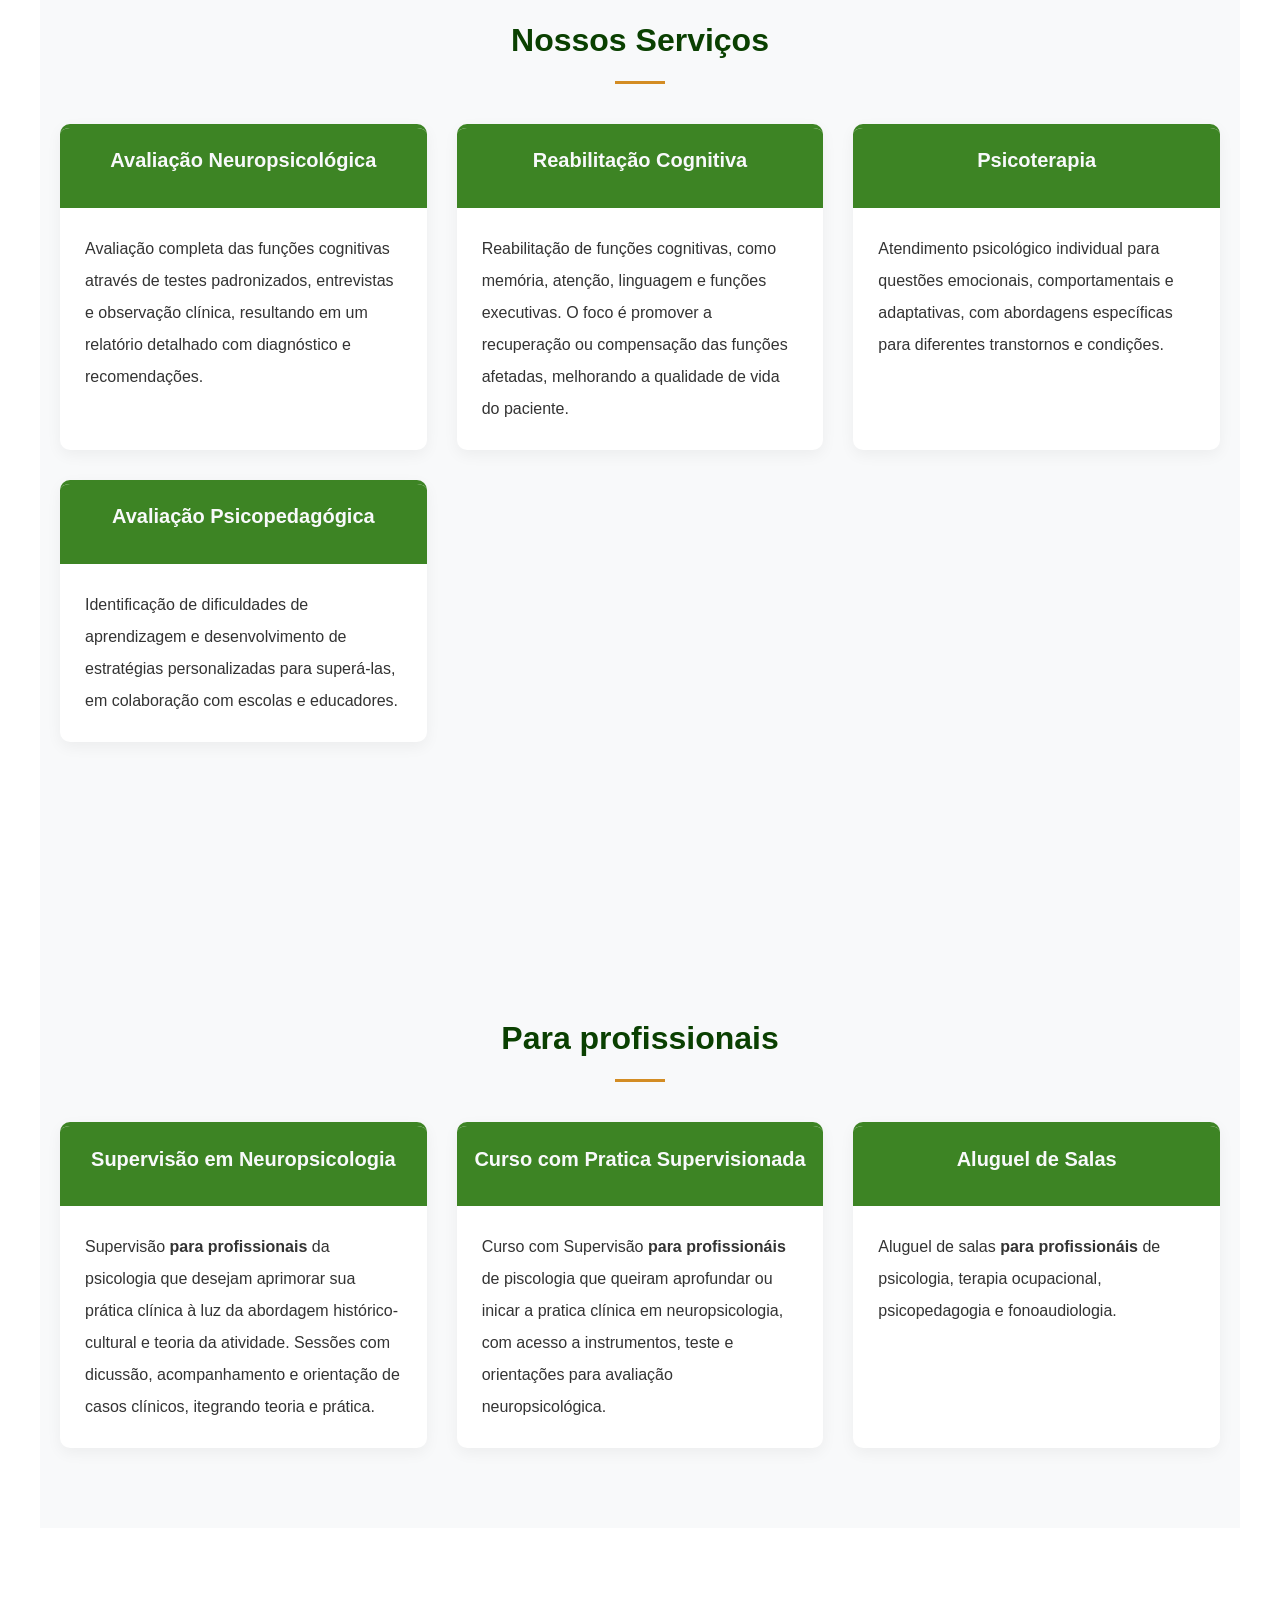
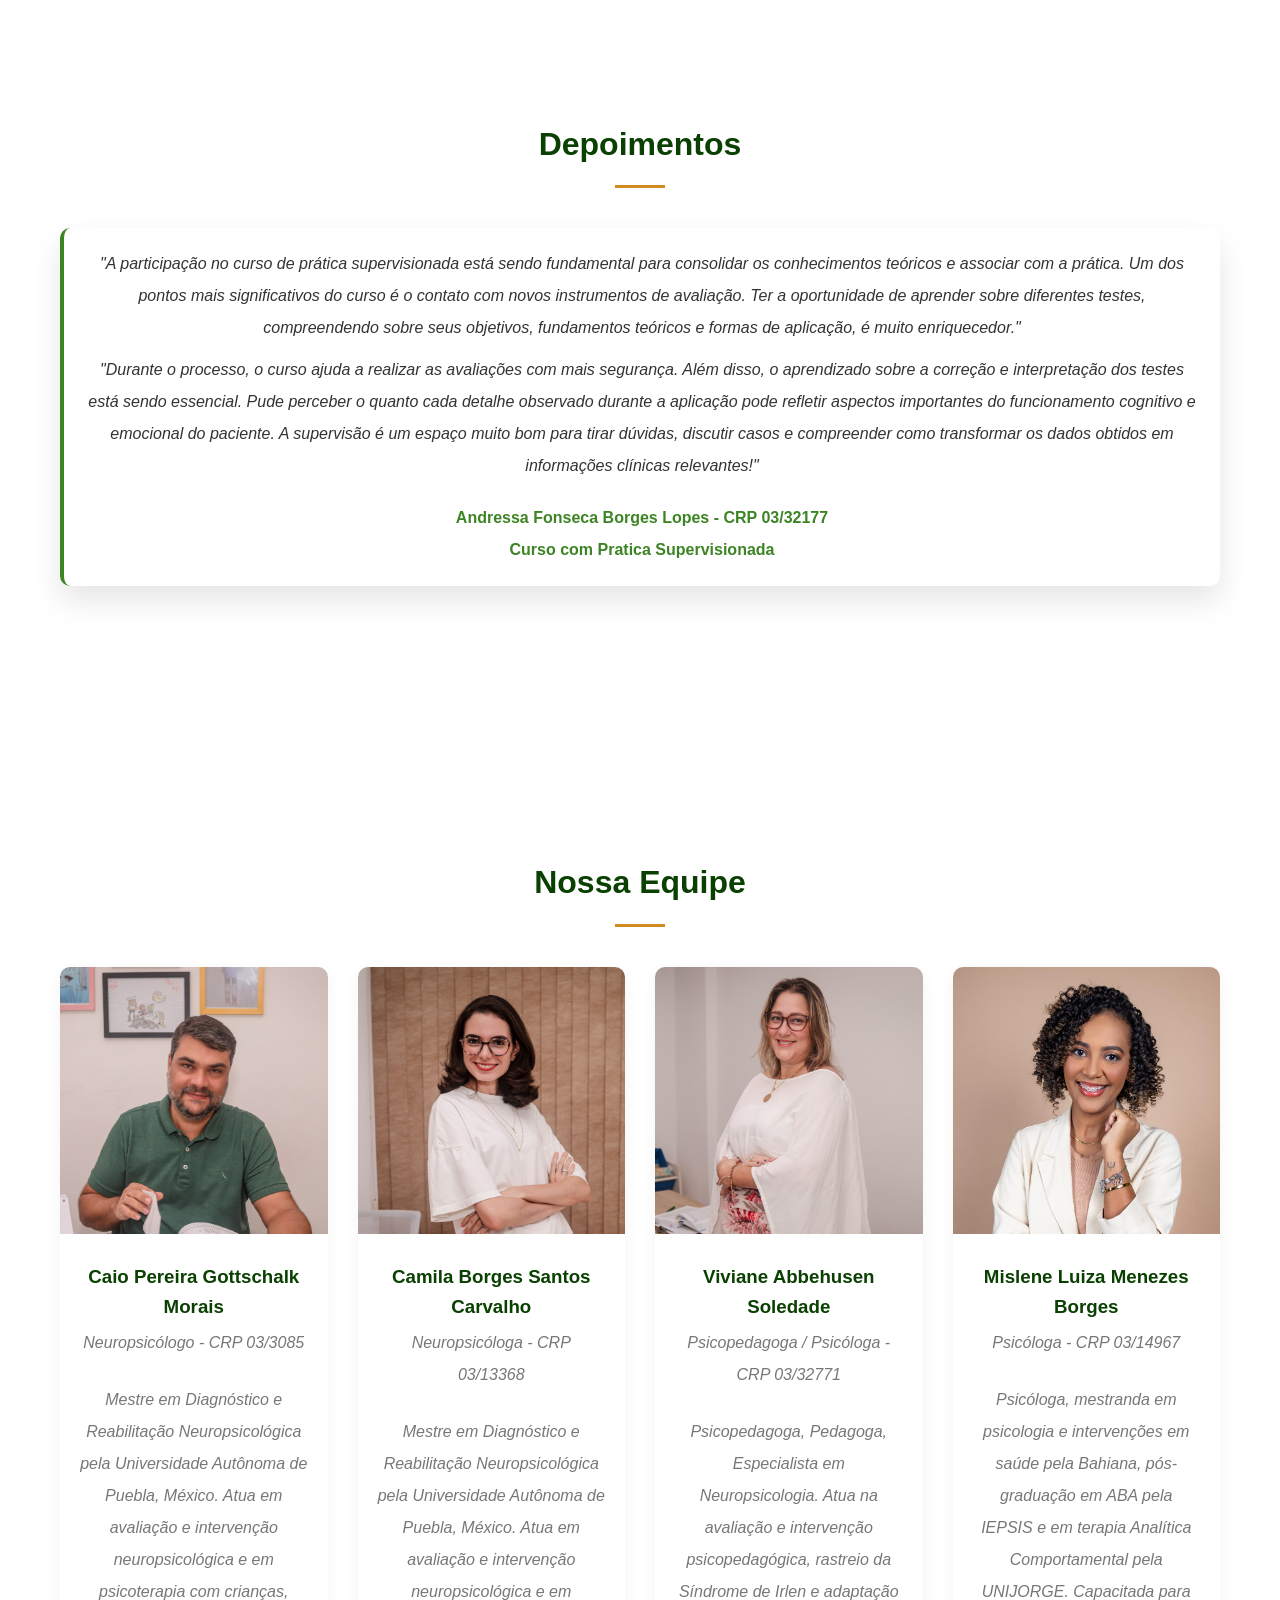
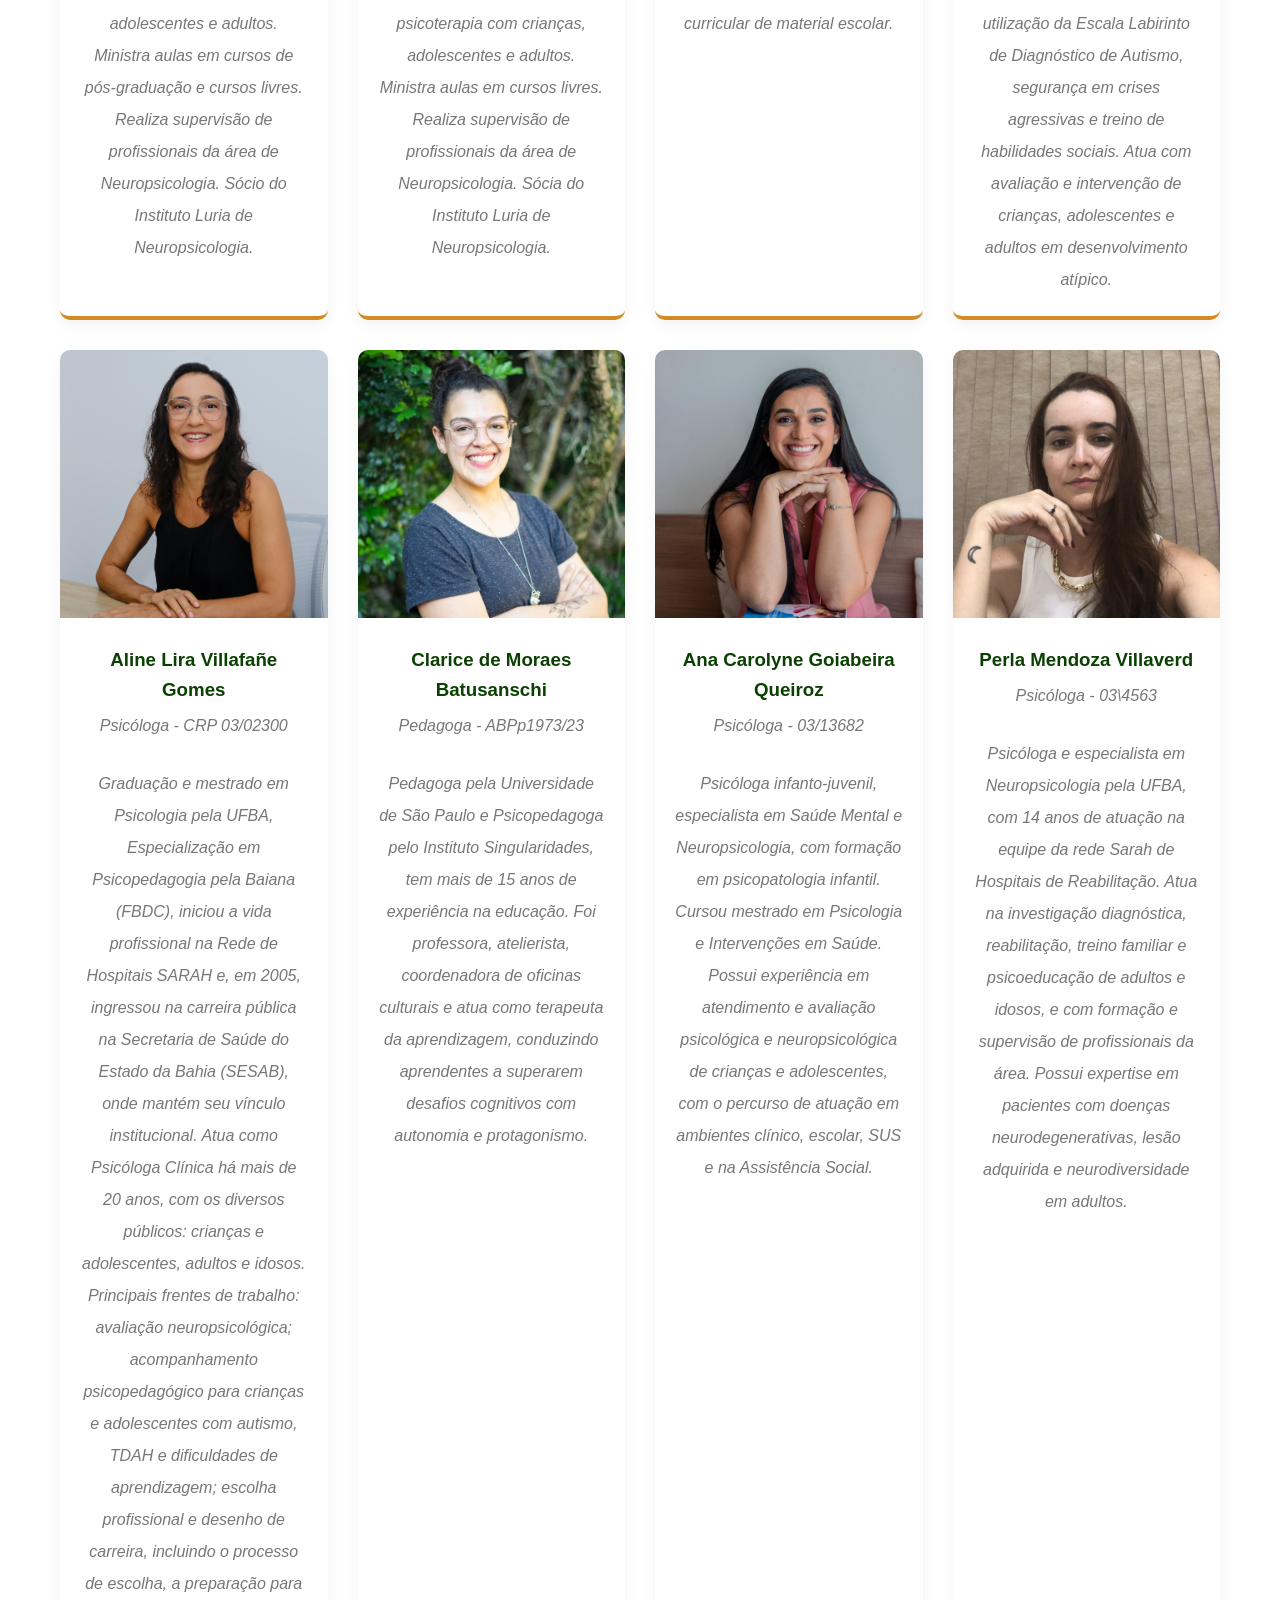
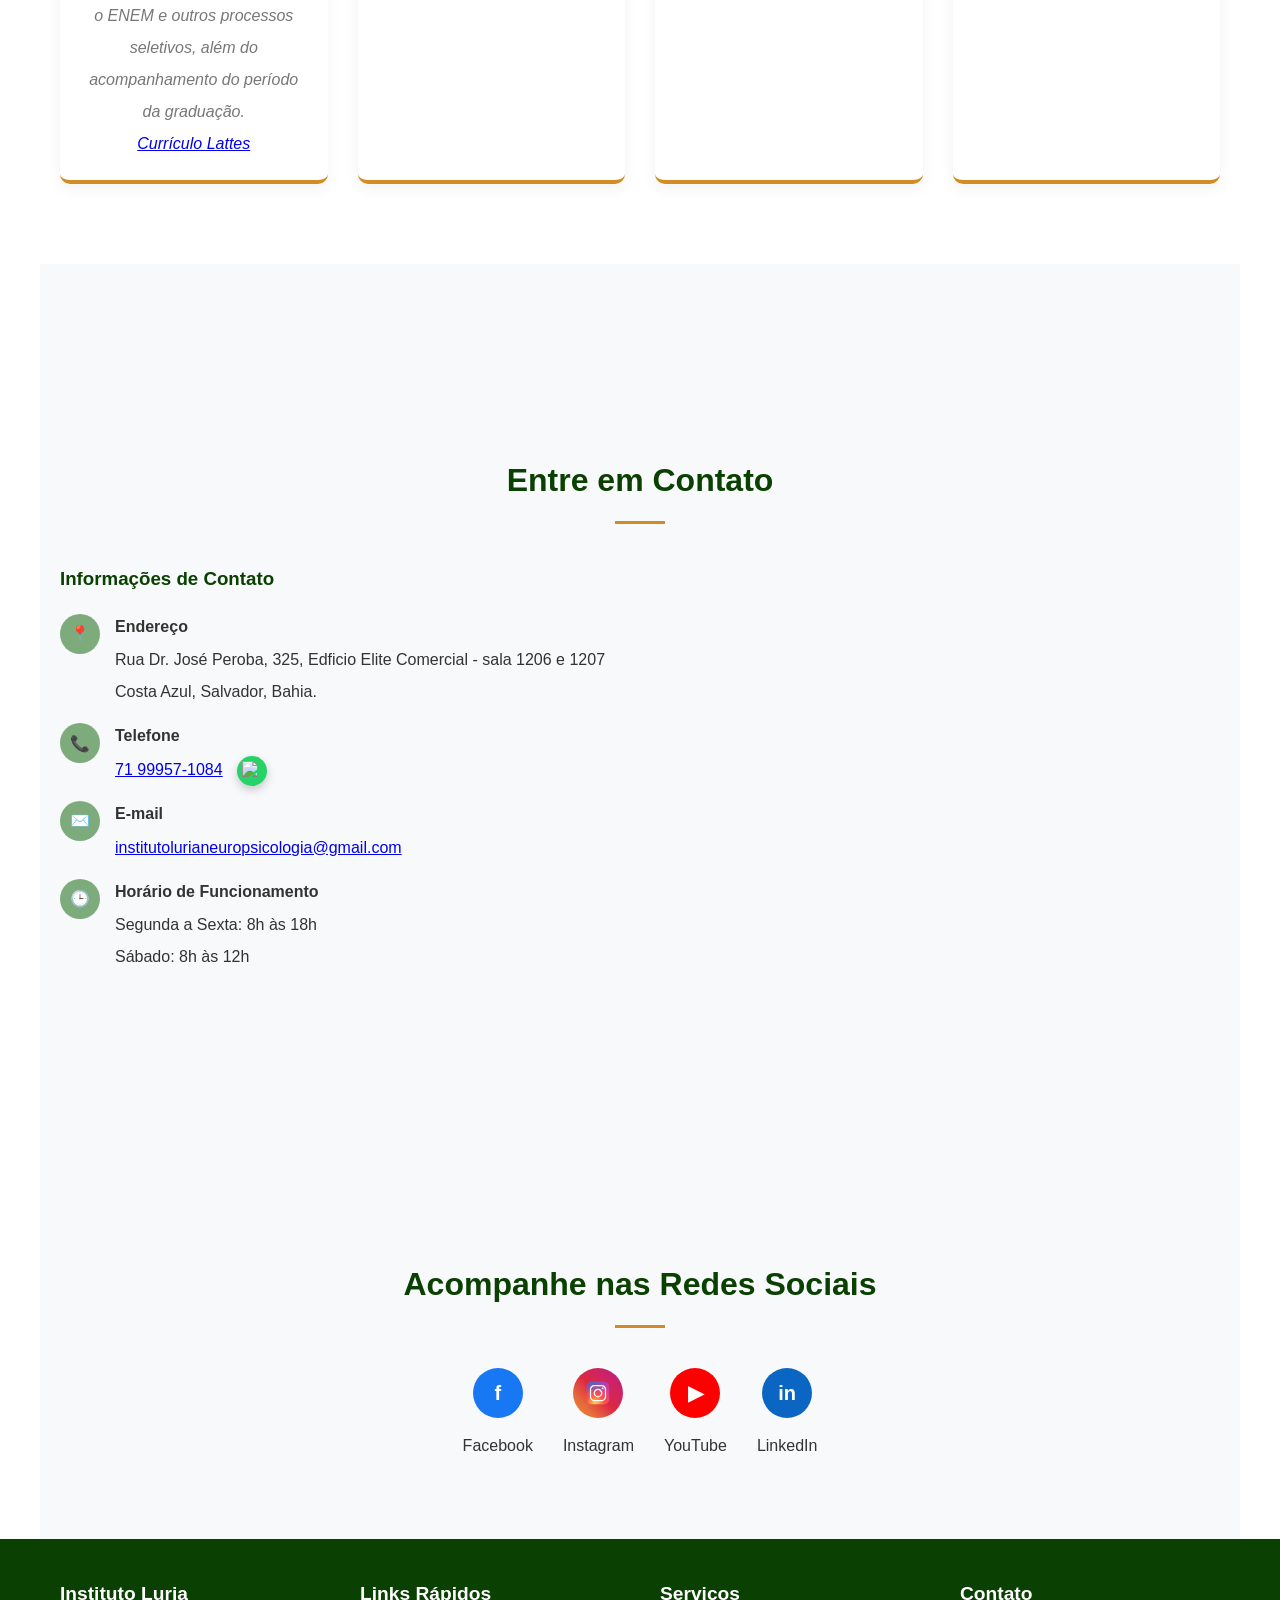
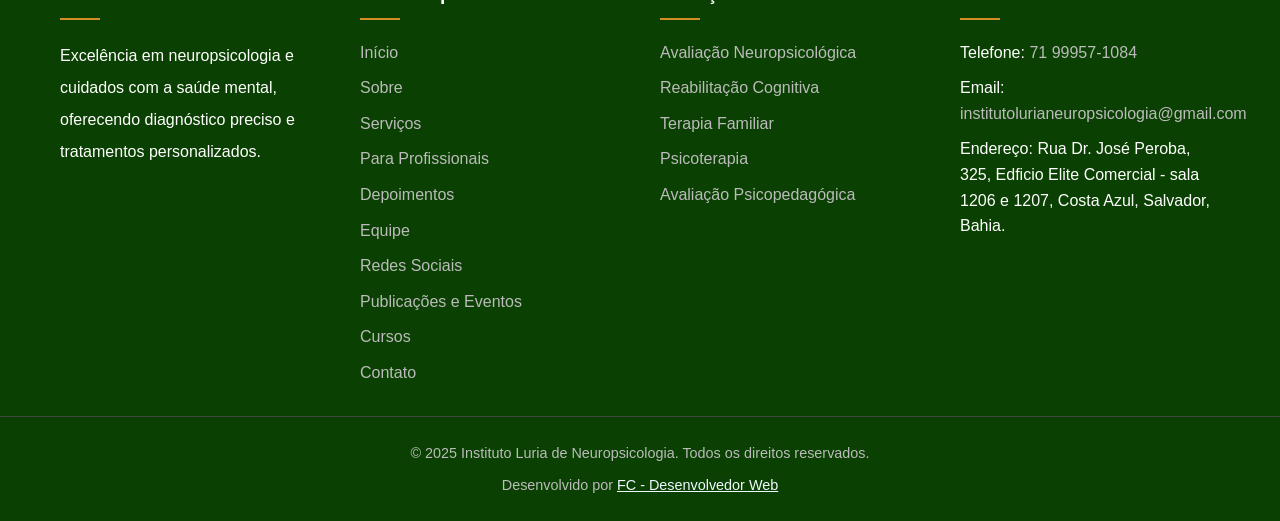
==== commit 2f0d1112: "atualiza: adiciona nome do profissional no depoimento" ====
--- a/index.html
+++ b/index.html
@@ -255,23 +255,24 @@
                 <p>
                     "A participação no curso de prática supervisionada está sendo fundamental para consolidar os
                     conhecimentos teóricos e associar com a prática. Um dos pontos mais significativos do curso é o
-                    contato com novos instrumentos de avaliação. Ter a oportunidade de aprender sobre diferentes testes,
-                    compreendendo sobre seus objetivos, fundamentos teóricos e formas de aplicação, é muito
+                    contato com novos instrumentos de avaliação. Ter a oportunidade de aprender sobre diferentes
+                    testes, compreendendo sobre seus objetivos, fundamentos teóricos e formas de aplicação, é muito
                     enriquecedor."
                 </p>
 
-                <p class="testimonial-name">Aluna do Curso com Pratica Supervisionada</p>
-            </div>
-
-            <div class="testimonial-card">
                 <p>
                     "Durante o processo, o curso ajuda a realizar as avaliações com mais segurança. Além disso, o
-                    aprendizado sobre a correção e interpretação dos testes está sendo essencial. Pude perceber o quanto
-                    cada detalhe observado durante a aplicação pode refletir aspectos importantes do funcionamento
-                    cognitivo e emocional do paciente. A supervisão é um espaço muito bom para tirar dúvidas, discutir
-                    casos e compreender como transformar os dados obtidos em informações clínicas relevantes!"
+                    aprendizado sobre a correção e interpretação dos testes está sendo essencial. Pude perceber o
+                    quanto cada detalhe observado durante a aplicação pode refletir aspectos importantes do funcionamento
+                    cognitivo e emocional do paciente. A supervisão é um espaço muito bom para tirar dúvidas,
+                    discutir casos e compreender como transformar os dados obtidos em informações clínicas relevantes!"
                 </p>
-                <p class="testimonial-name">Aluna do Curso com Pratica Supervisionada</p>
+
+                <p class="testimonial-name">
+                    Andressa Fonseca Borges Lopes - CRP 03/32177
+                    <br>
+                    Curso com Pratica Supervisionada
+                </p>
             </div>
         </div>
     </section>
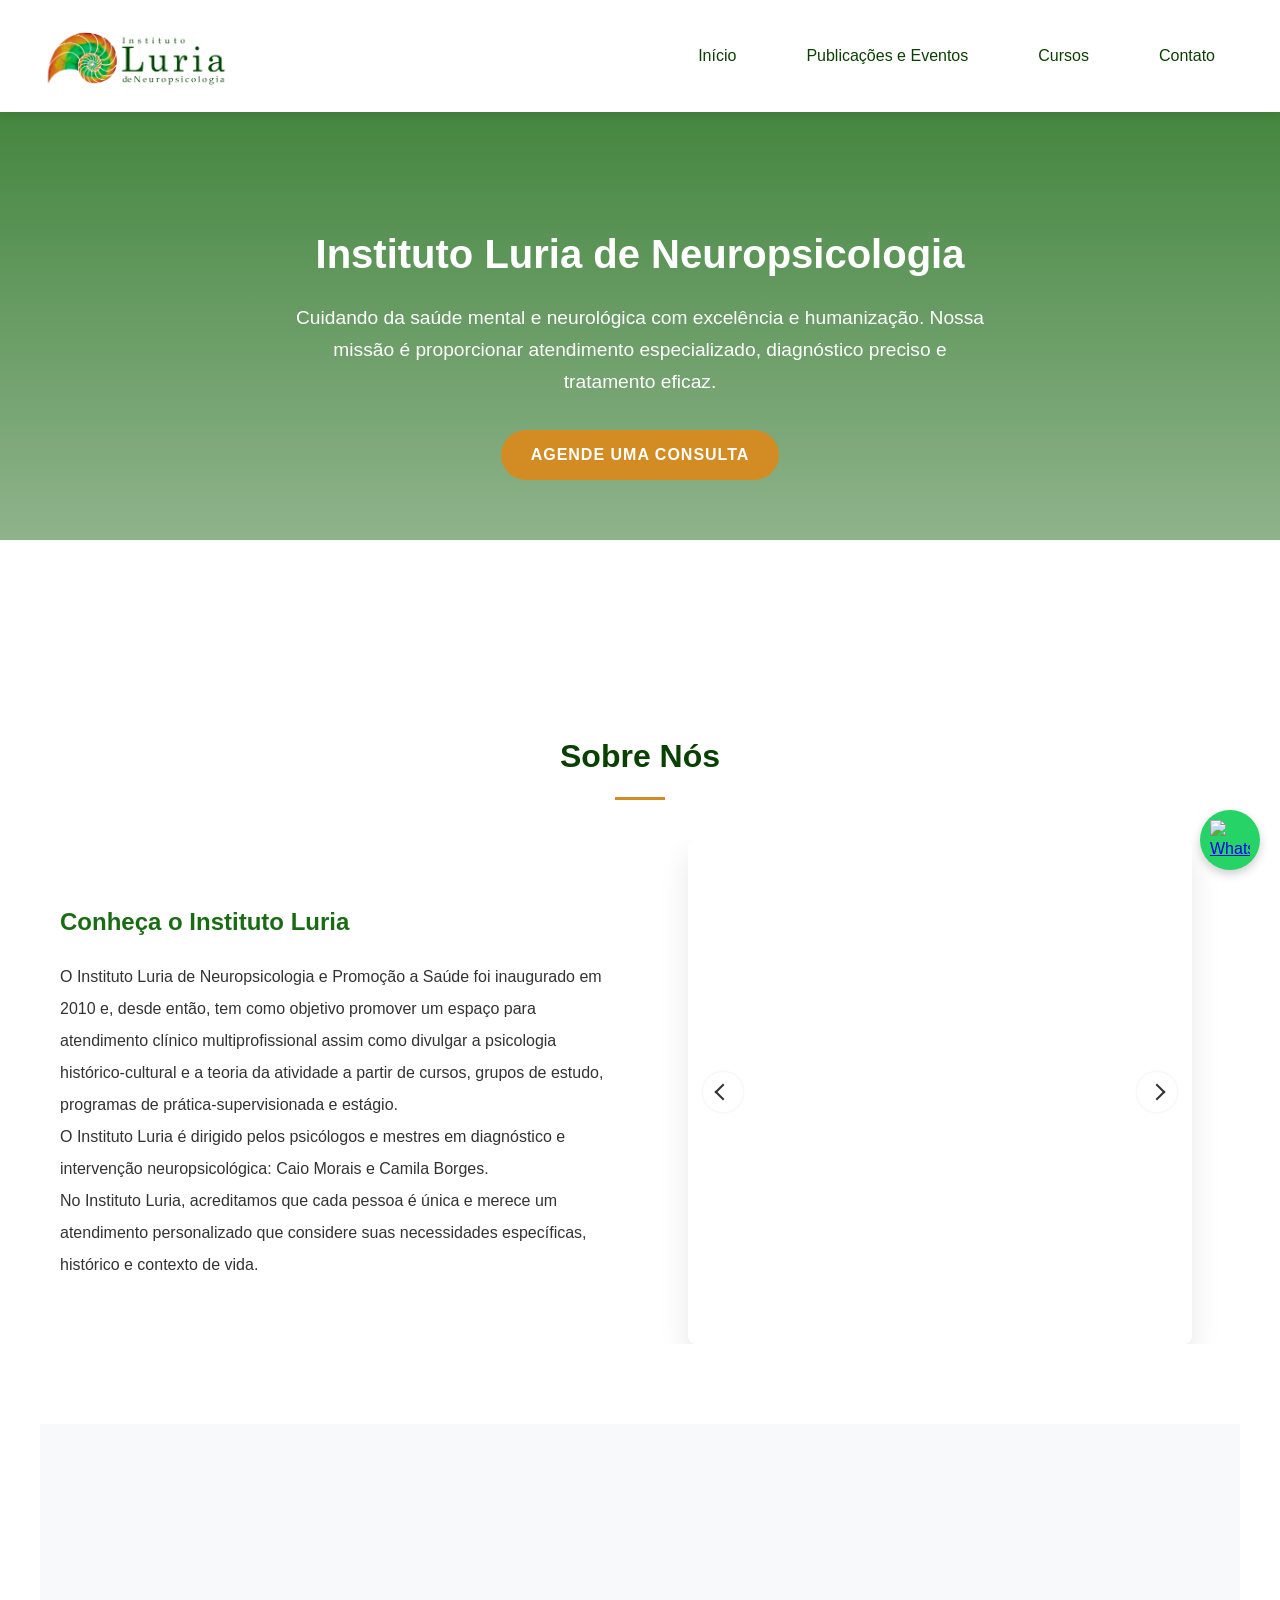
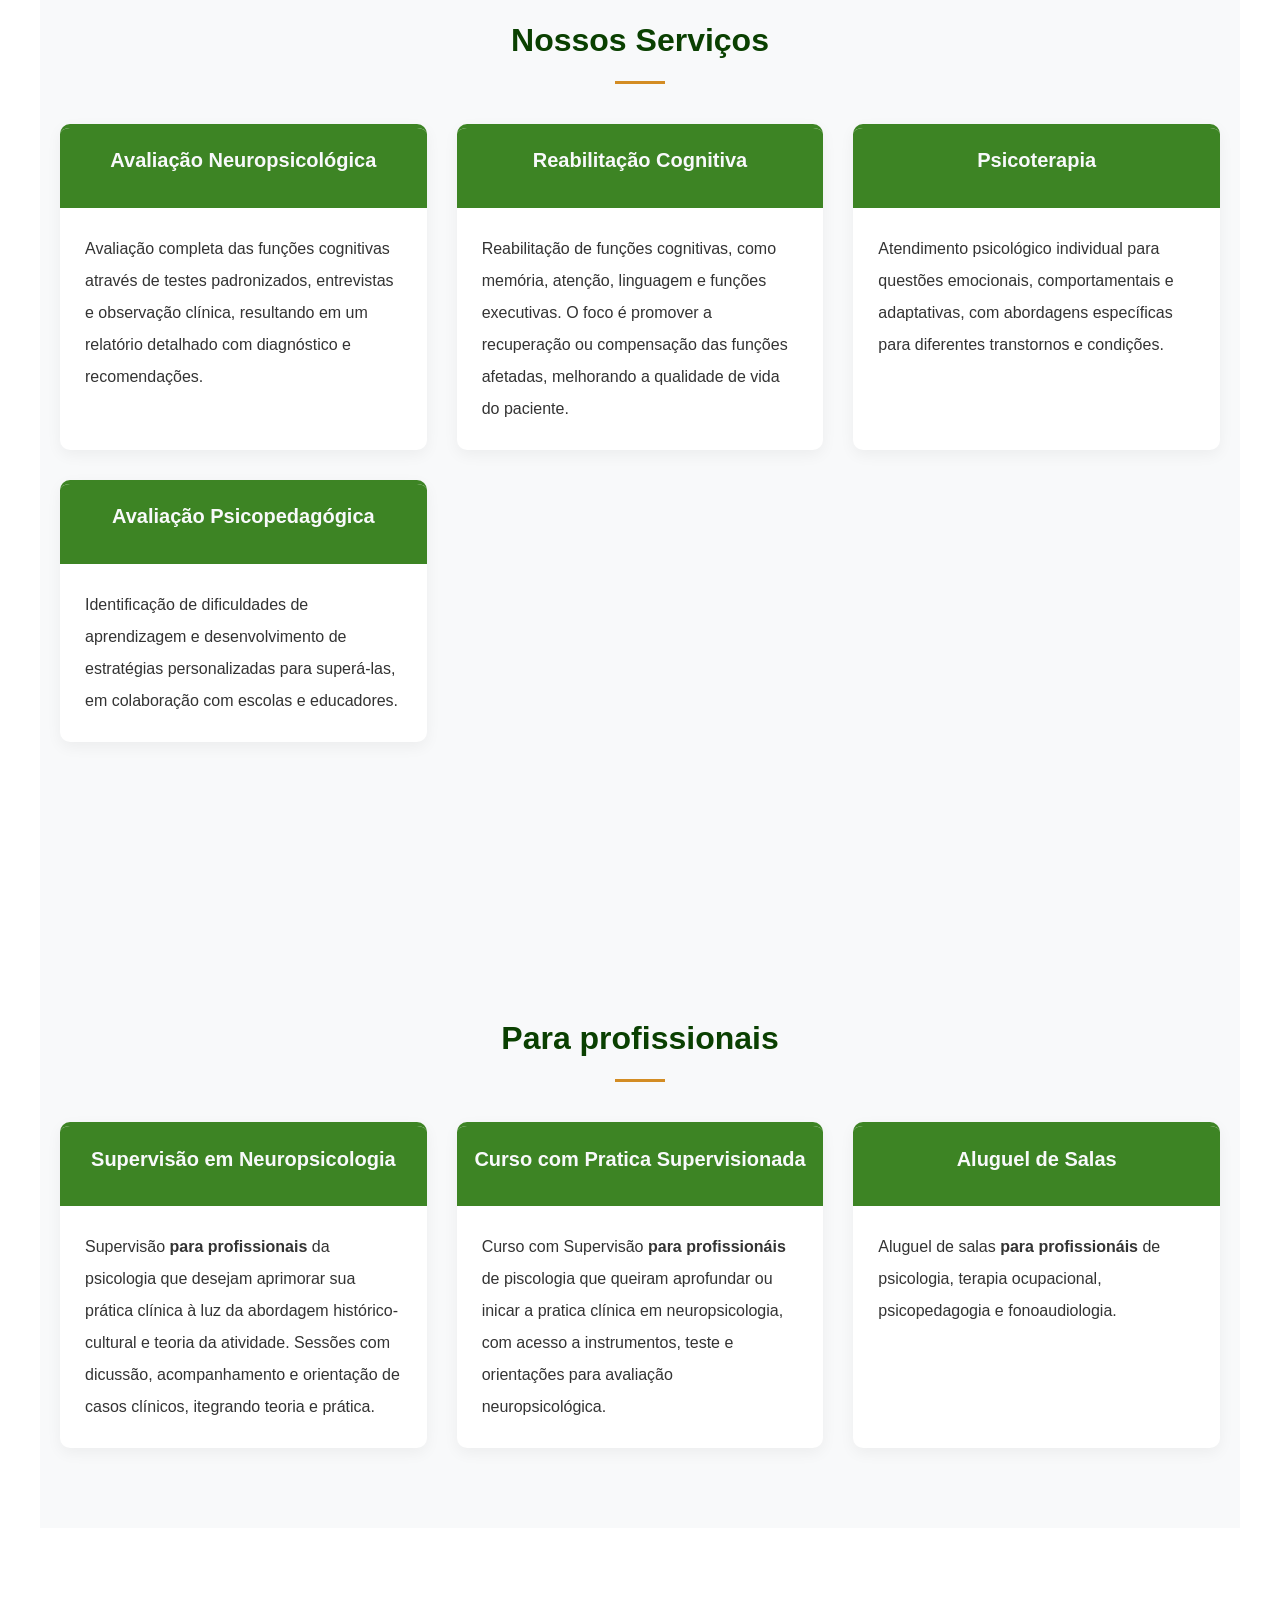
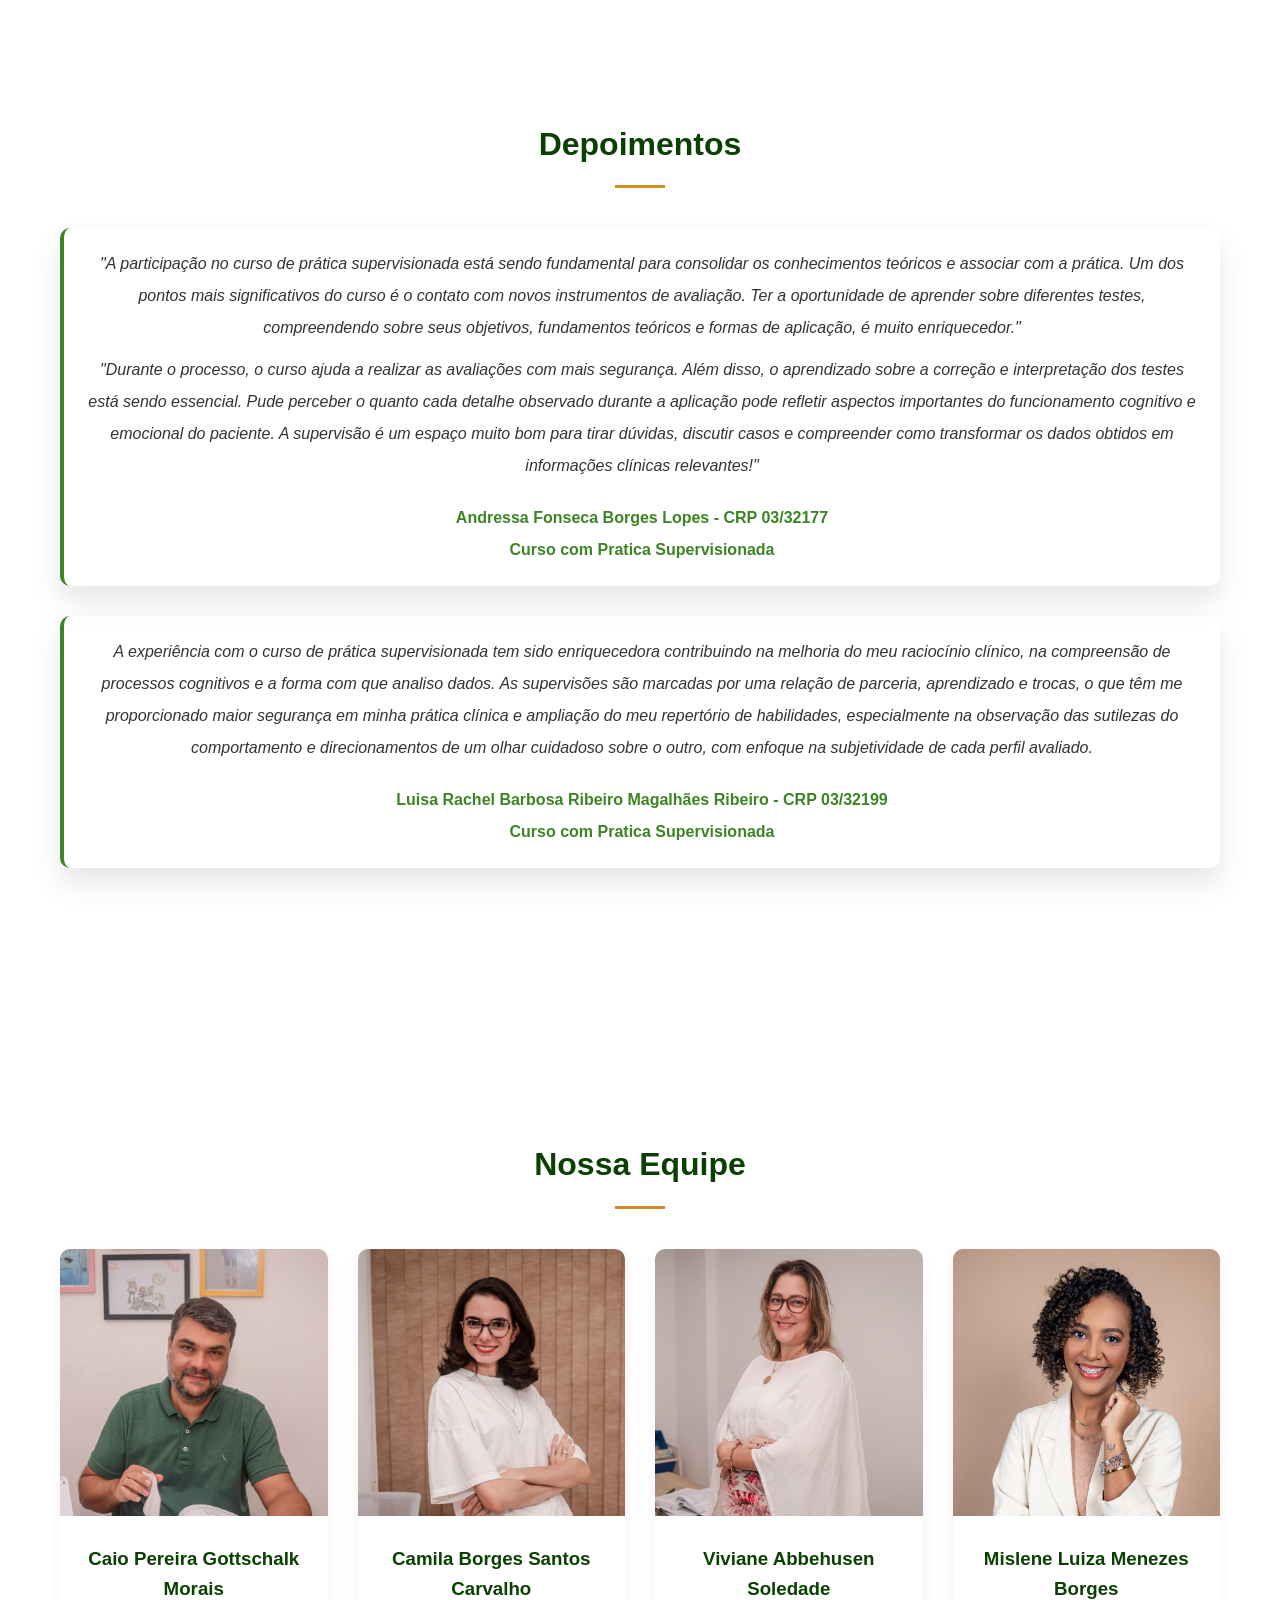
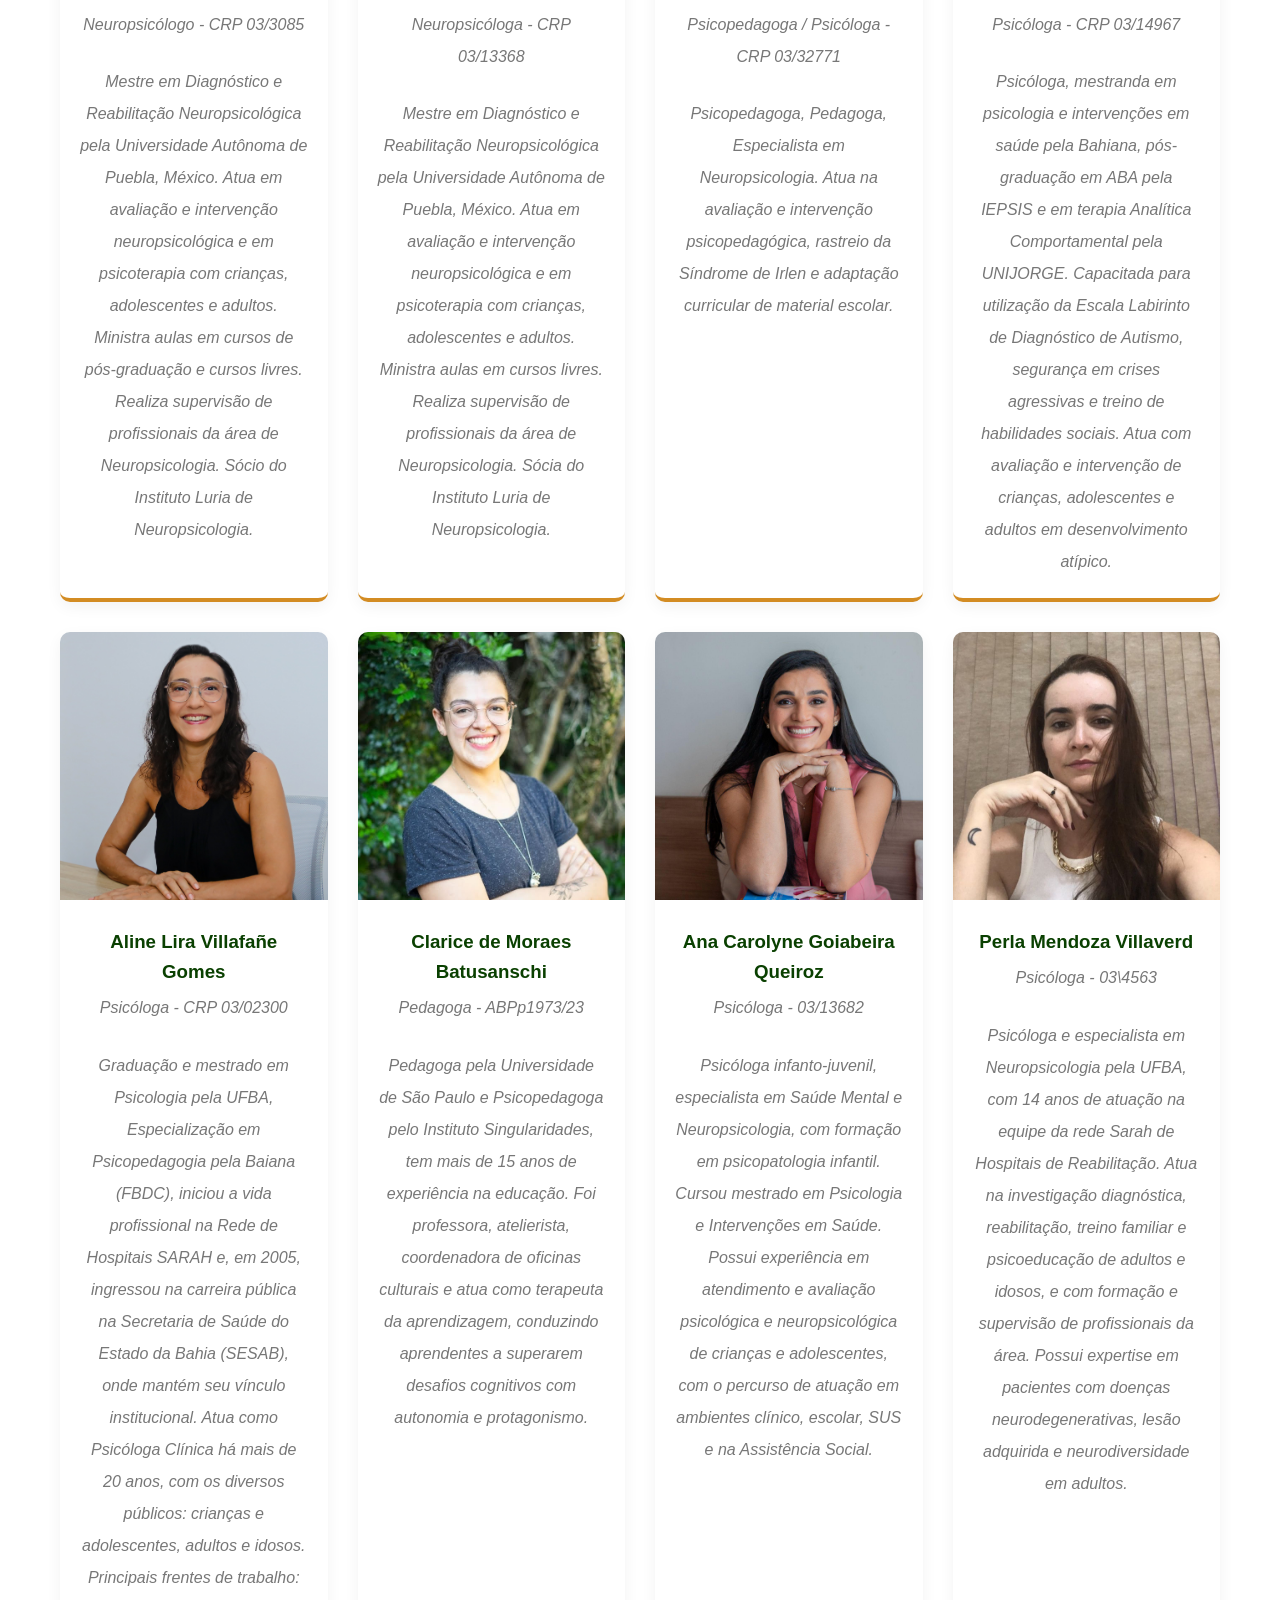
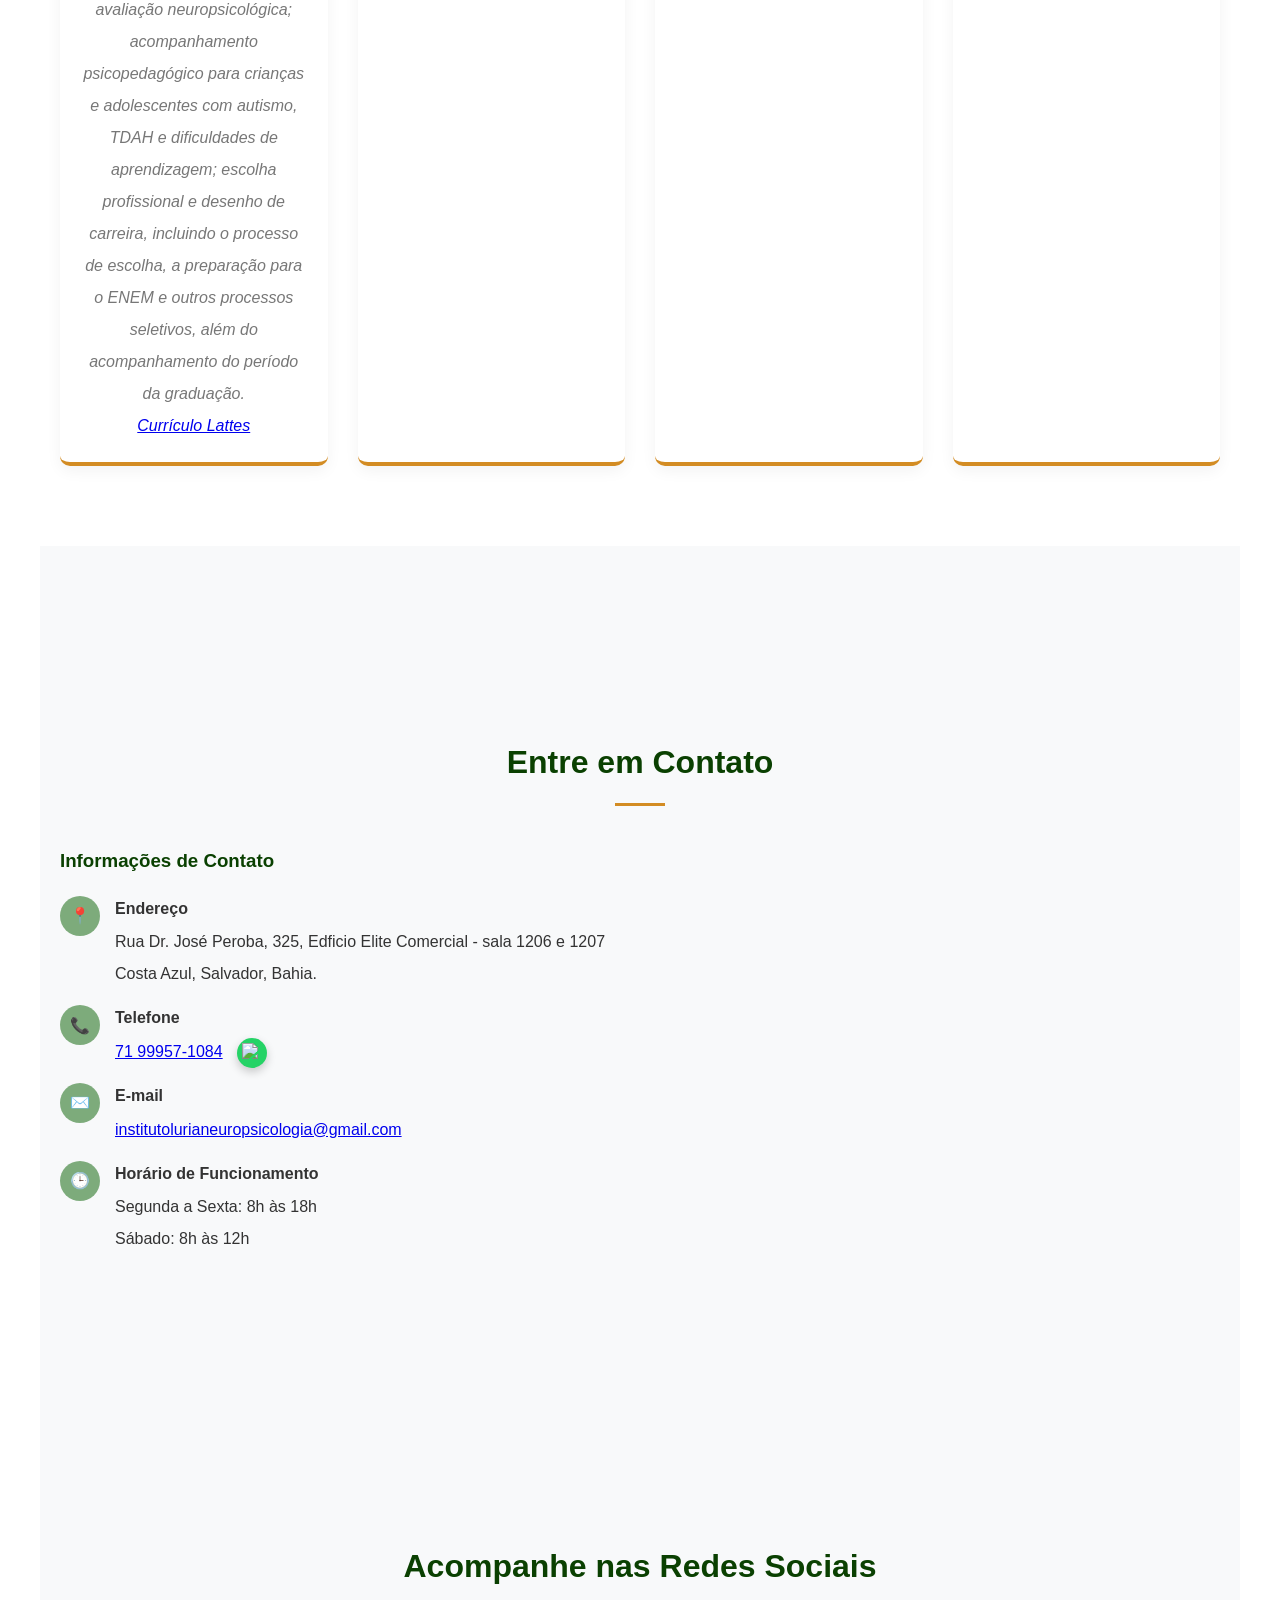
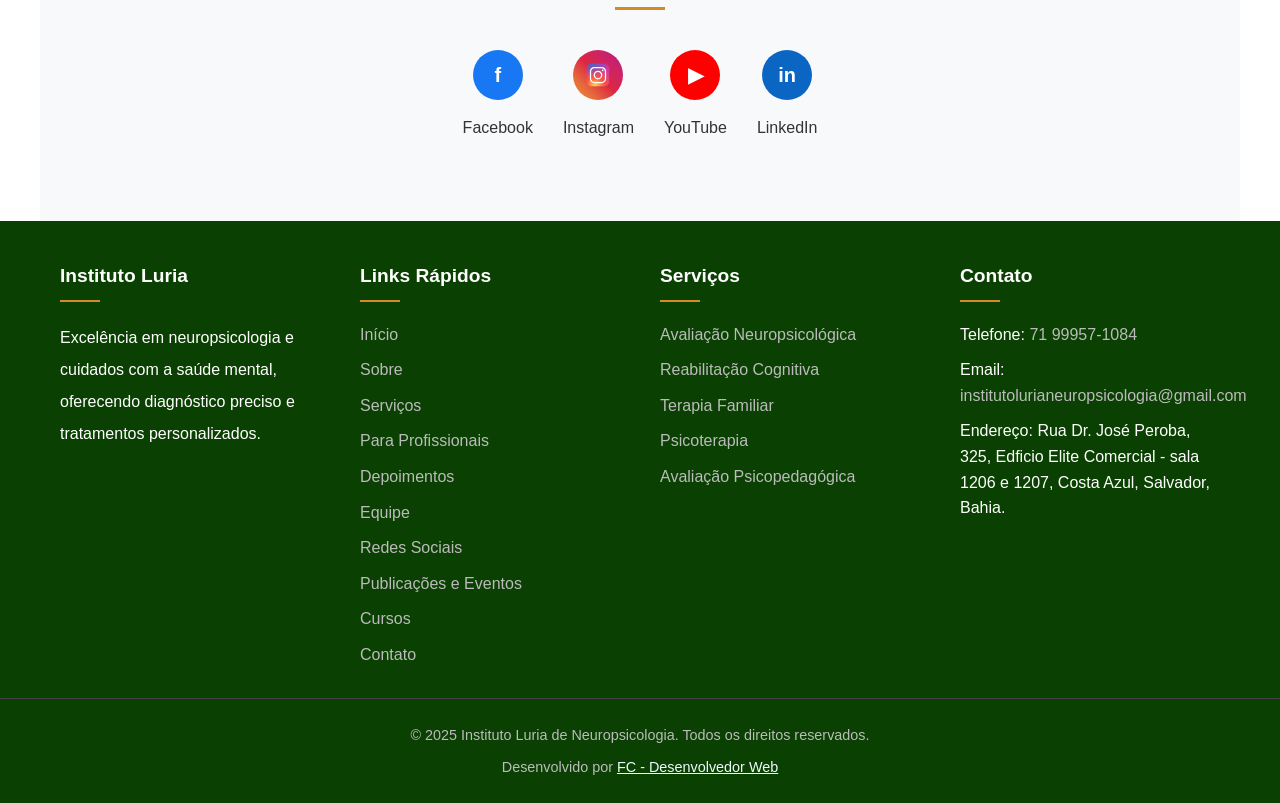
==== commit 86f47f44: "Atualiza: adiciona depoimento de aluno, remove links dos cursos da hotmart devido a sustpensão tempo" ====
--- a/index.html
+++ b/index.html
@@ -263,13 +263,31 @@
                 <p>
                     "Durante o processo, o curso ajuda a realizar as avaliações com mais segurança. Além disso, o
                     aprendizado sobre a correção e interpretação dos testes está sendo essencial. Pude perceber o
-                    quanto cada detalhe observado durante a aplicação pode refletir aspectos importantes do funcionamento
+                    quanto cada detalhe observado durante a aplicação pode refletir aspectos importantes do
+                    funcionamento
                     cognitivo e emocional do paciente. A supervisão é um espaço muito bom para tirar dúvidas,
                     discutir casos e compreender como transformar os dados obtidos em informações clínicas relevantes!"
                 </p>
 
                 <p class="testimonial-name">
                     Andressa Fonseca Borges Lopes - CRP 03/32177
+                    <br>
+                    Curso com Pratica Supervisionada
+                </p>
+            </div>
+
+            <div class="testimonial-card">
+                <p>
+                    A experiência com o curso de prática supervisionada tem sido enriquecedora contribuindo na melhoria
+                    do meu raciocínio clínico, na compreensão de processos cognitivos e a forma com que analiso dados.
+                    As supervisões são marcadas por uma relação de parceria, aprendizado e trocas, o que têm me
+                    proporcionado maior segurança em minha prática clínica e ampliação do meu repertório de habilidades,
+                    especialmente na observação das sutilezas do comportamento e direcionamentos de um olhar cuidadoso
+                    sobre o outro, com enfoque na subjetividade de cada perfil avaliado.
+                </p>
+    
+                <p class="testimonial-name">
+                    Luisa Rachel Barbosa Ribeiro Magalhães Ribeiro - CRP 03/32199
                     <br>
                     Curso com Pratica Supervisionada
                 </p>
--- a/css/header-nav.css
+++ b/css/header-nav.css
@@ -37,7 +37,7 @@
 */
 
 #main-nav {
-    margin-top: 40px;
+    margin-top: 0;
     background-color: var(--background-color);
 }
 
--- a/css/publicacoes.css
+++ b/css/publicacoes.css
@@ -358,7 +358,7 @@
 /* Estilos para o menu de navegação lateral */
 .side-nav {
     position: fixed;
-    top: 138px;
+    top: 143px;
     transform: translateY(-50%);
     background-color: var(--light-color);
     padding: 5px 16px;
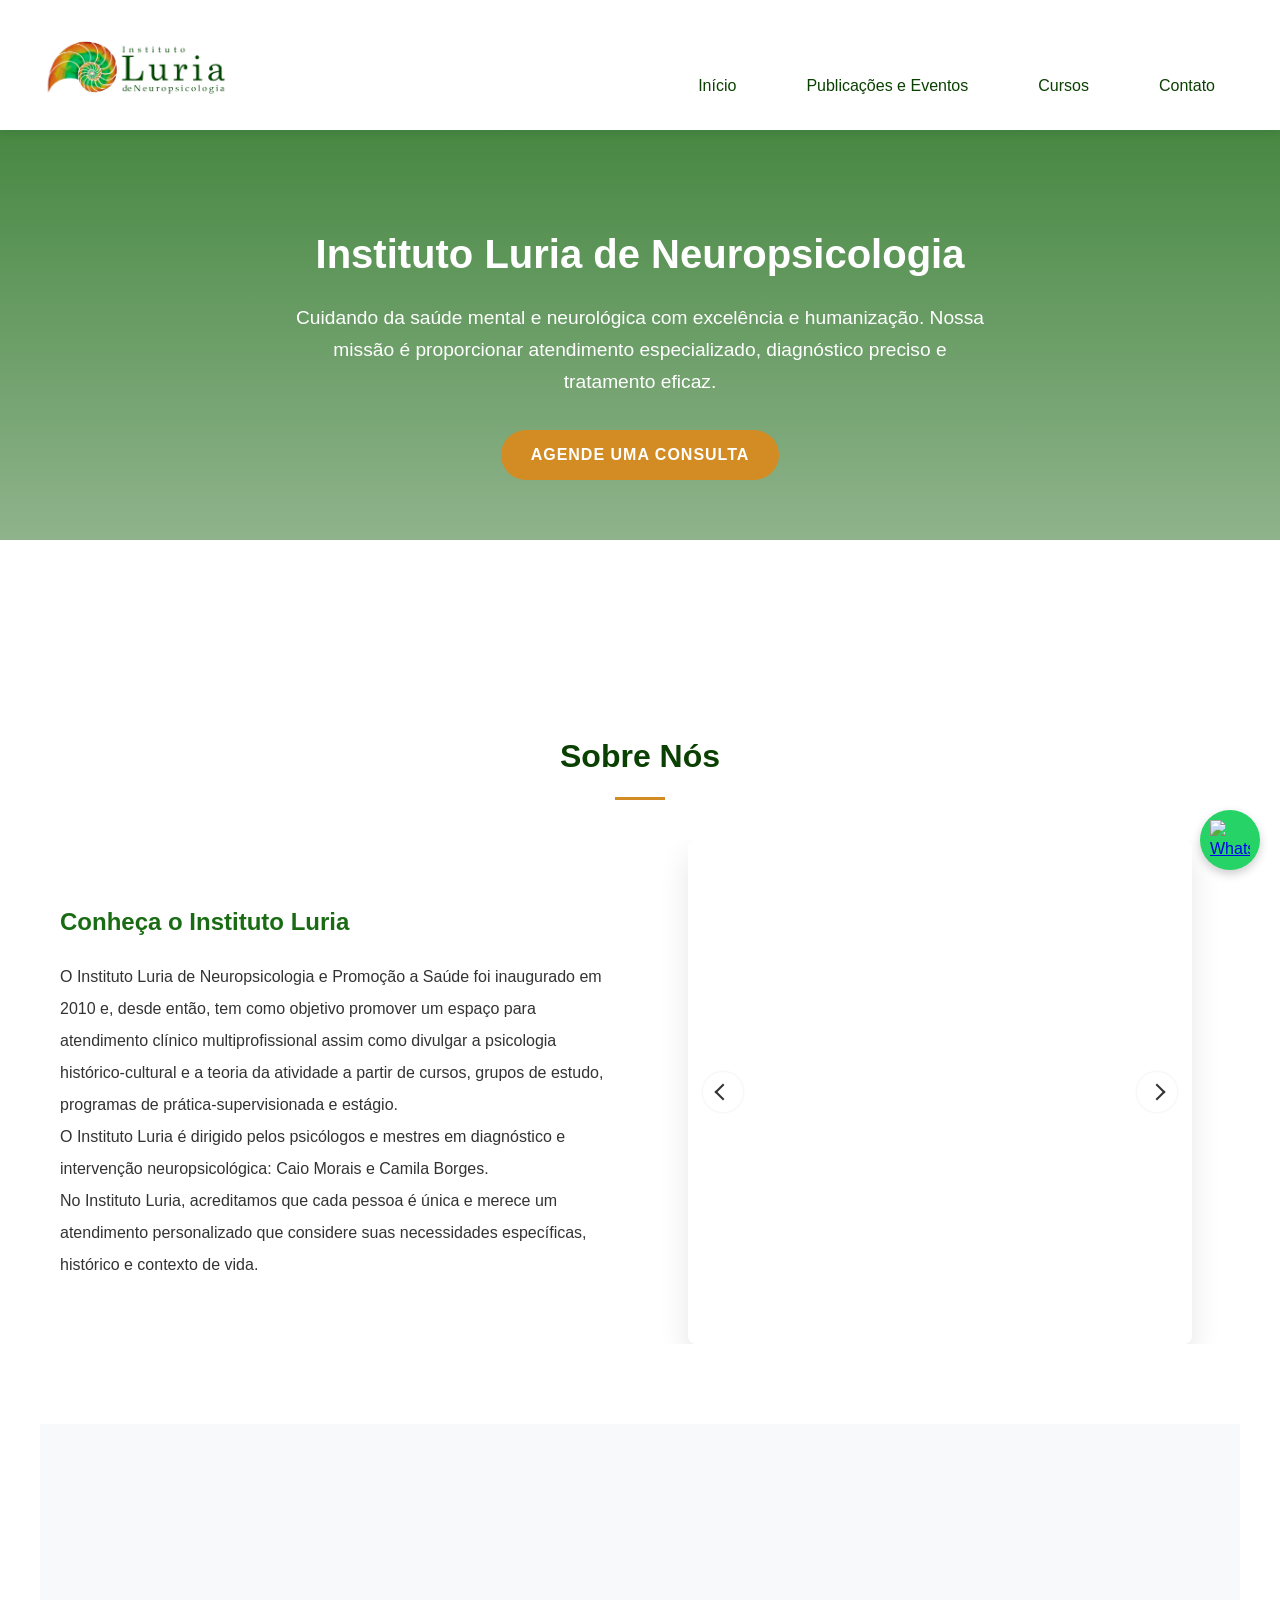
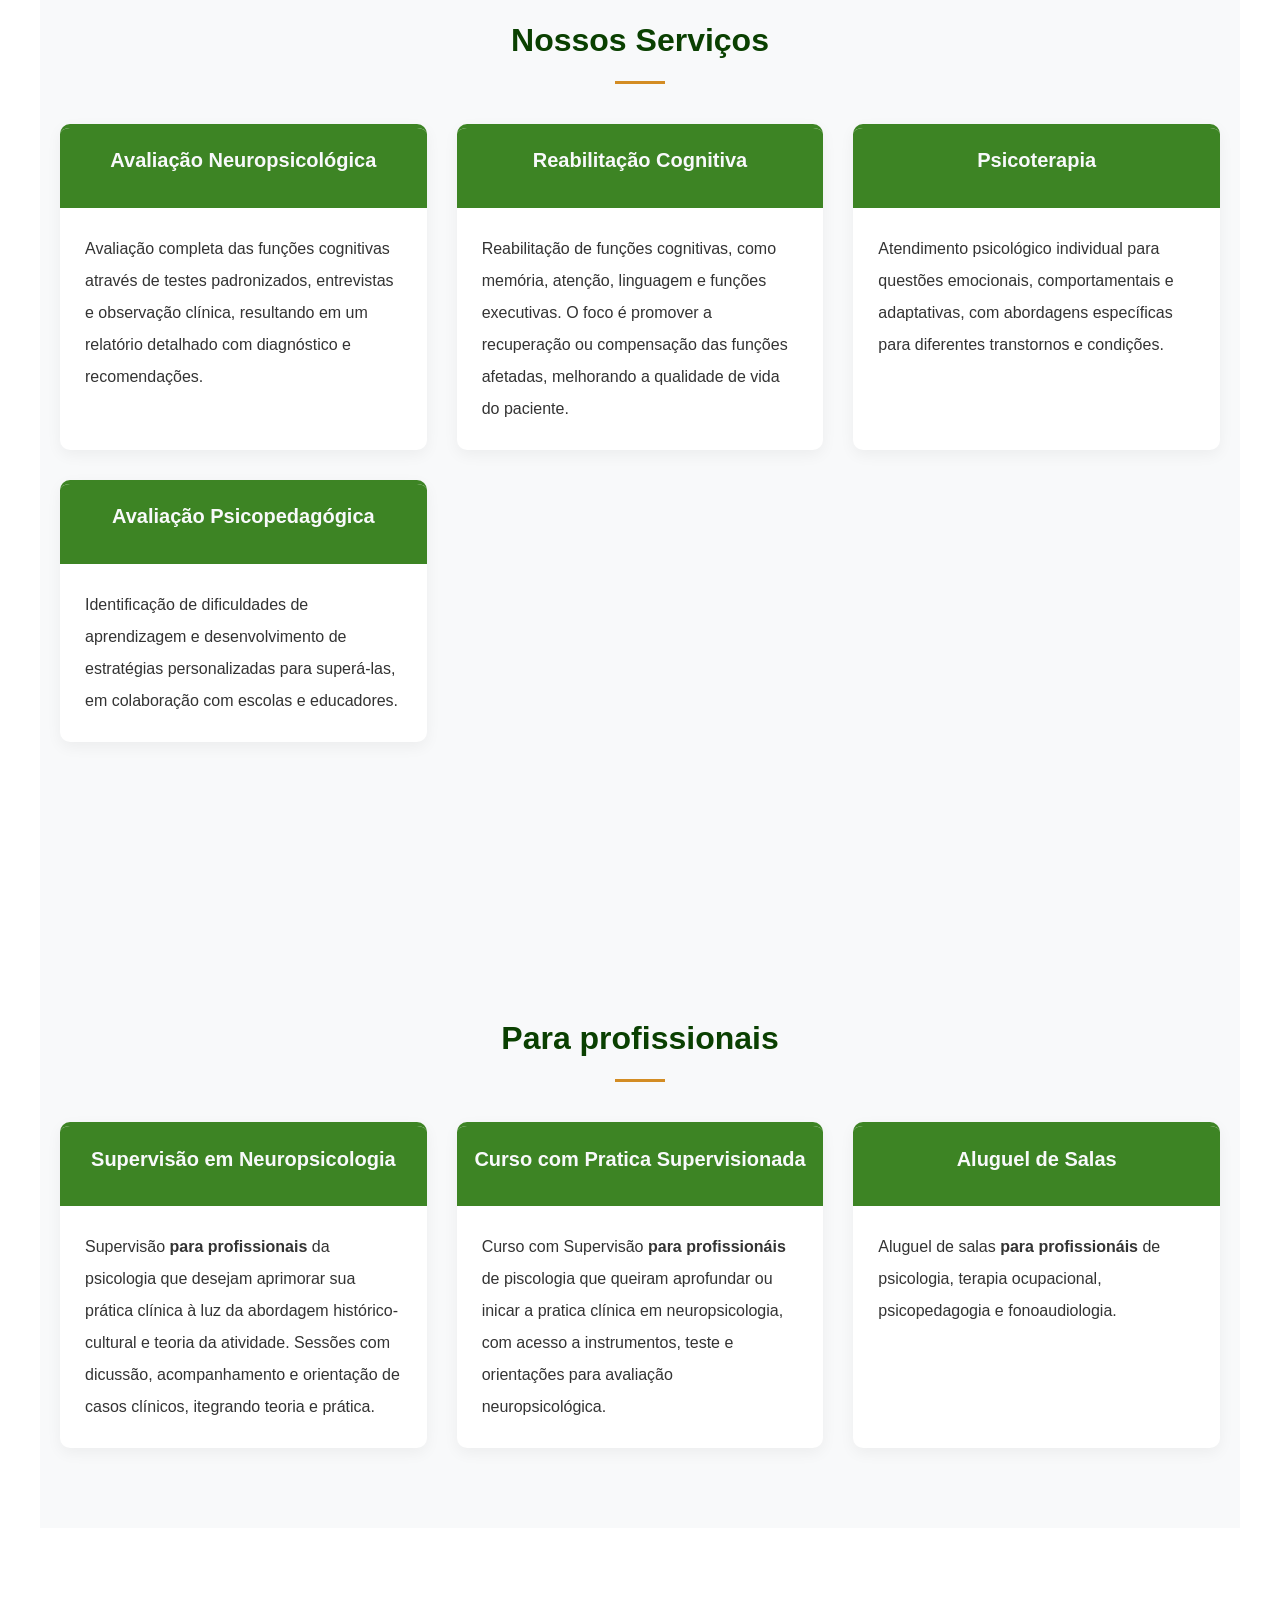
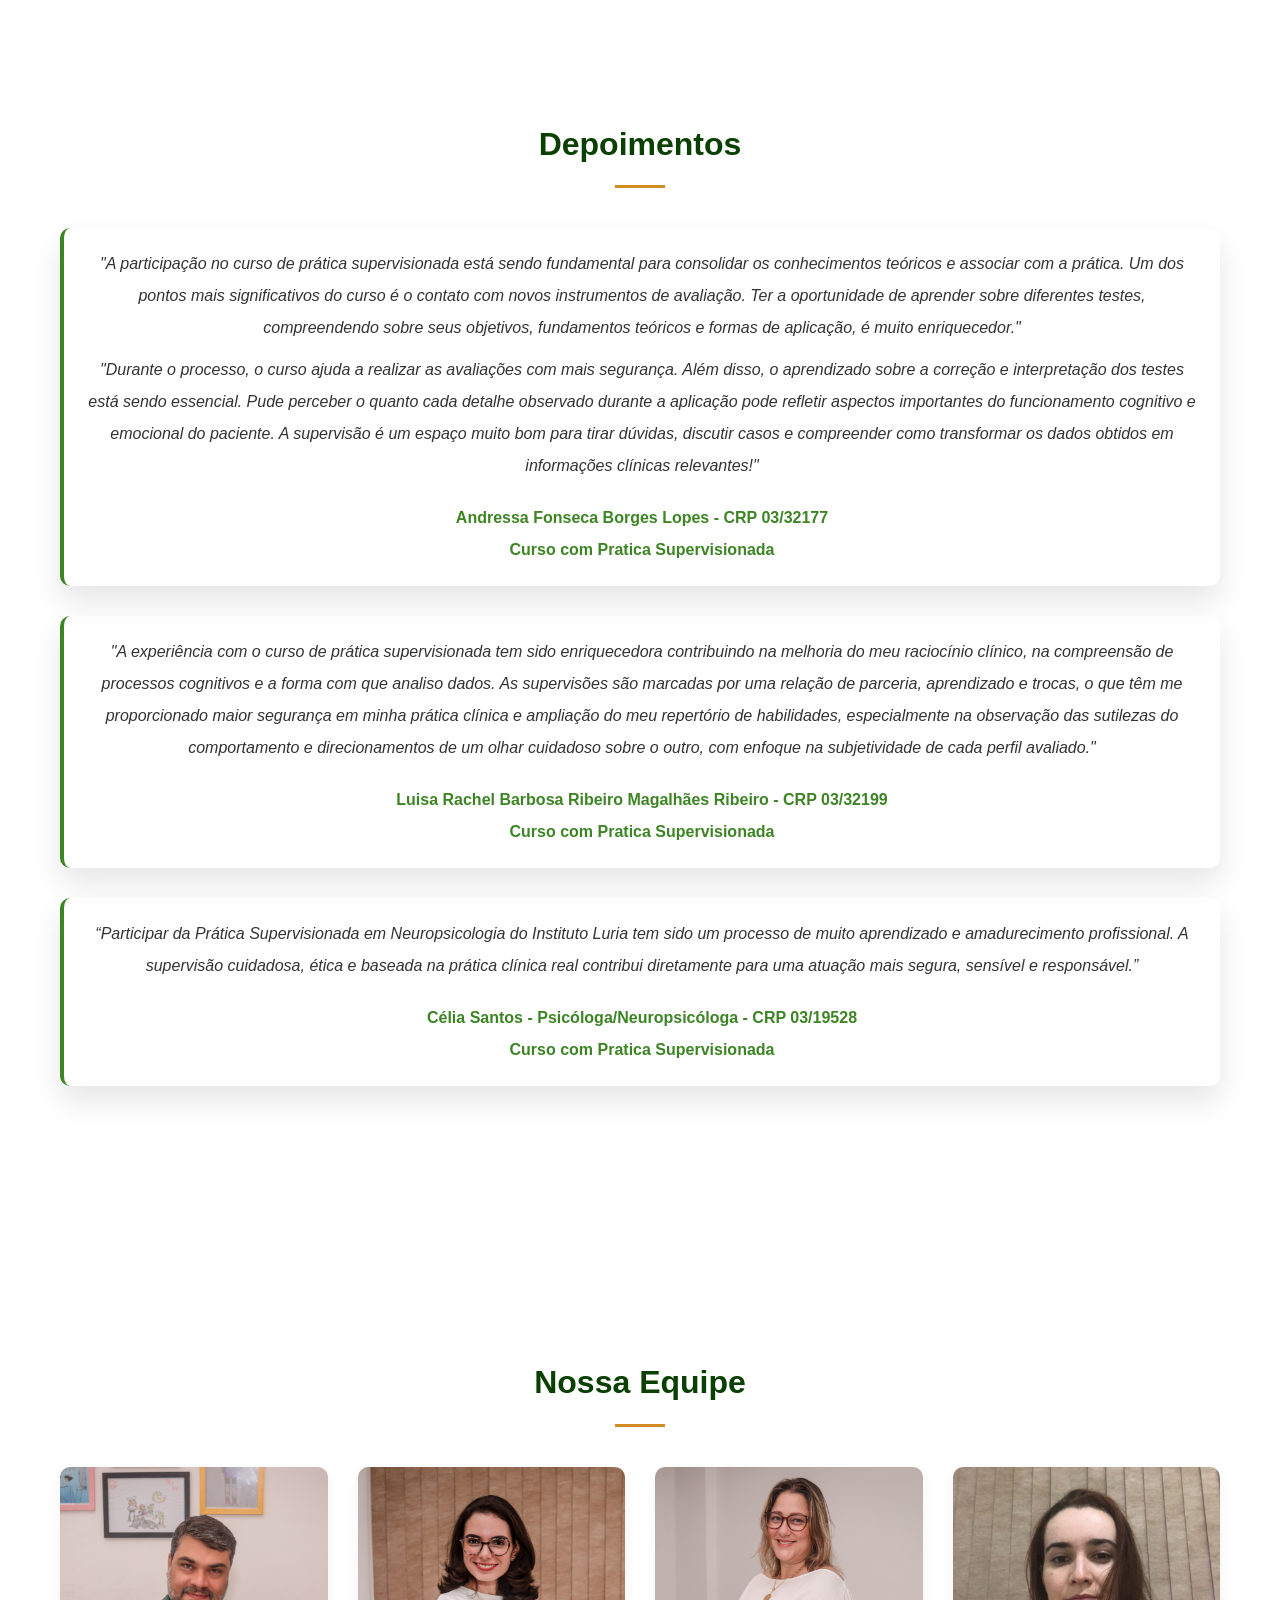
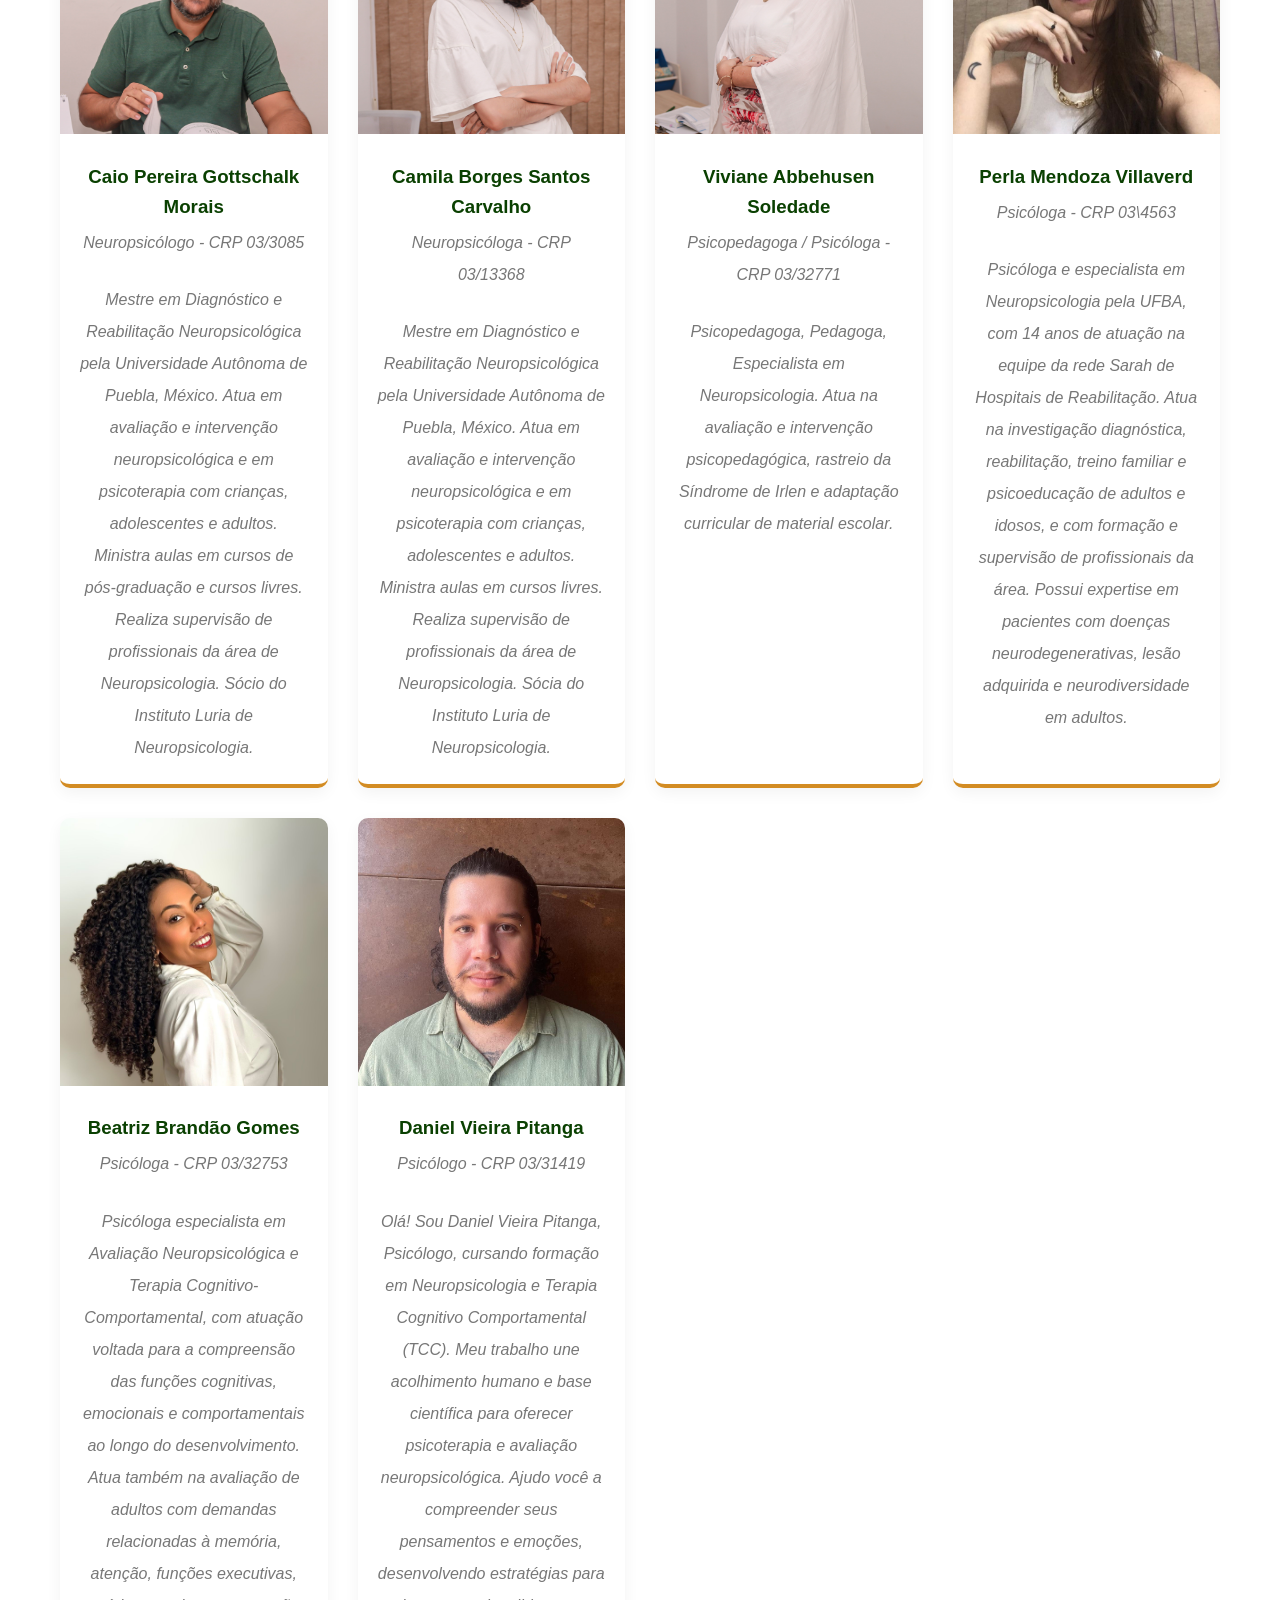
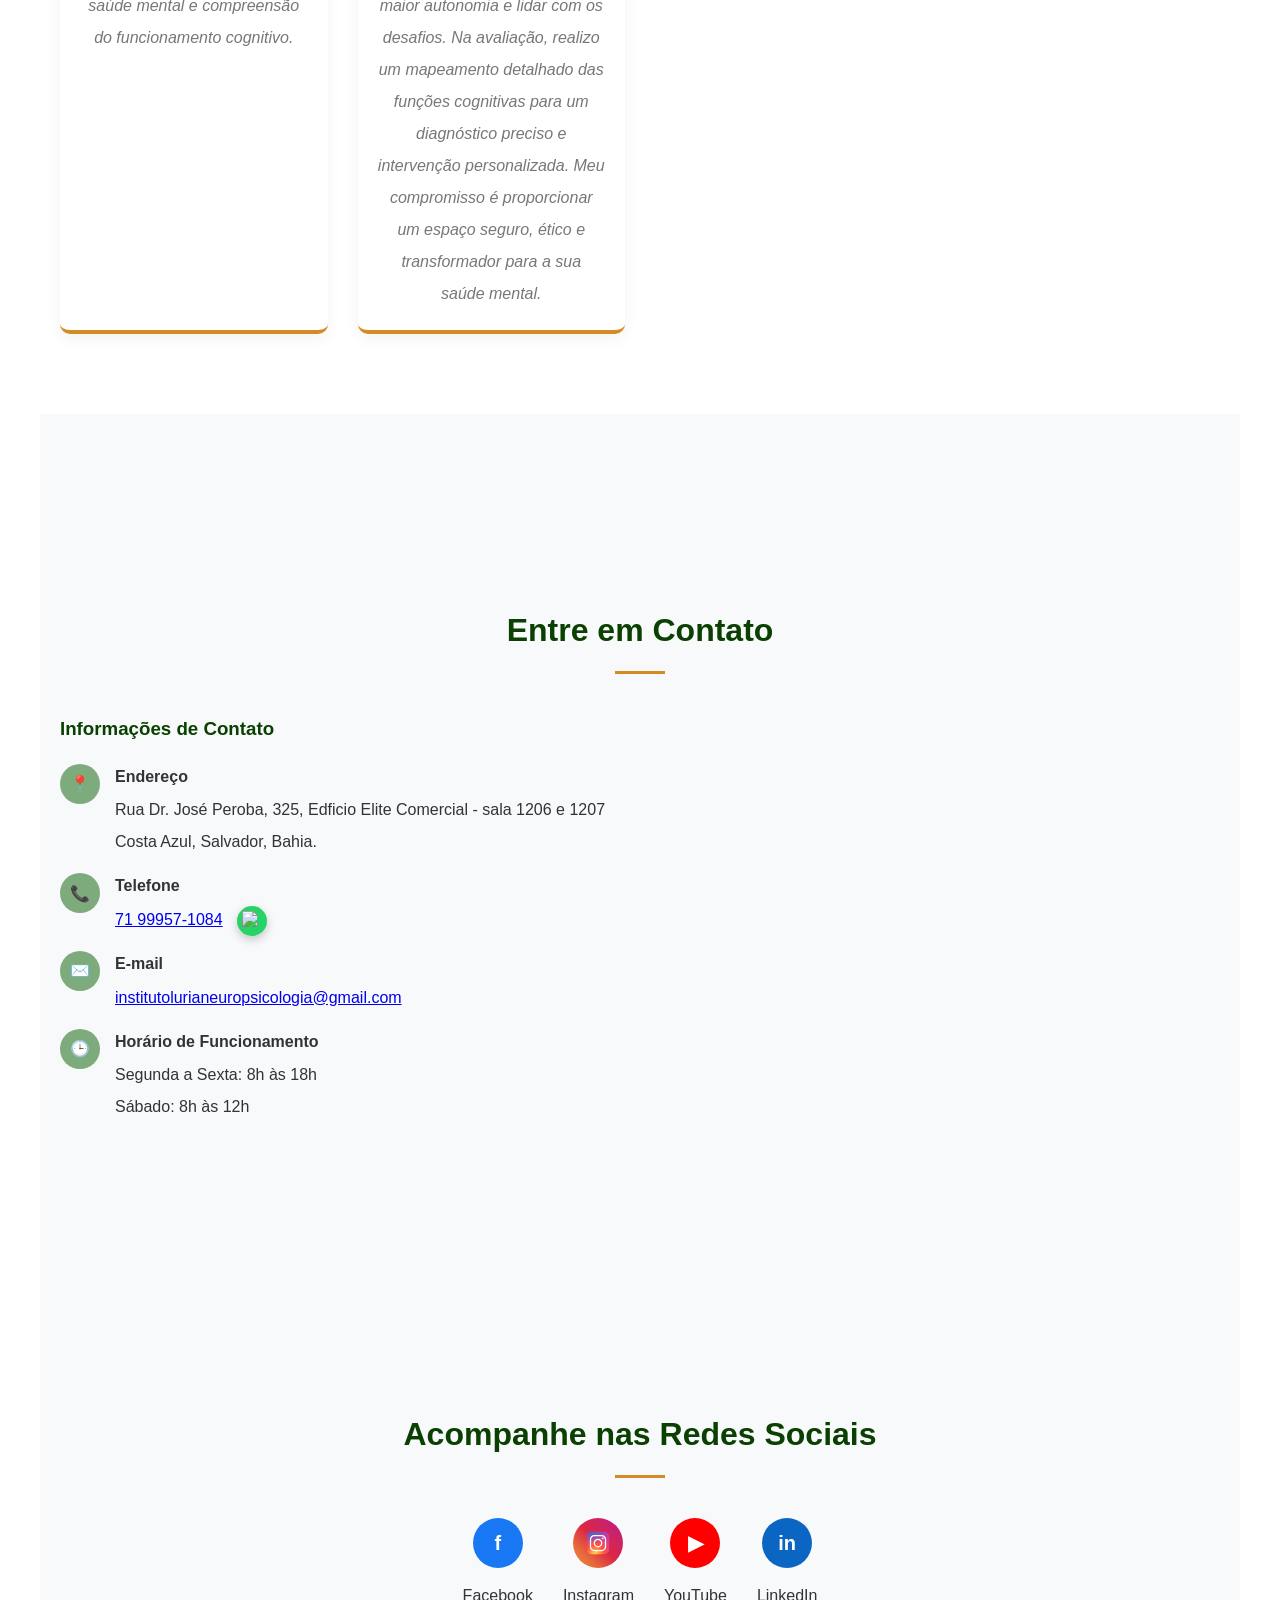
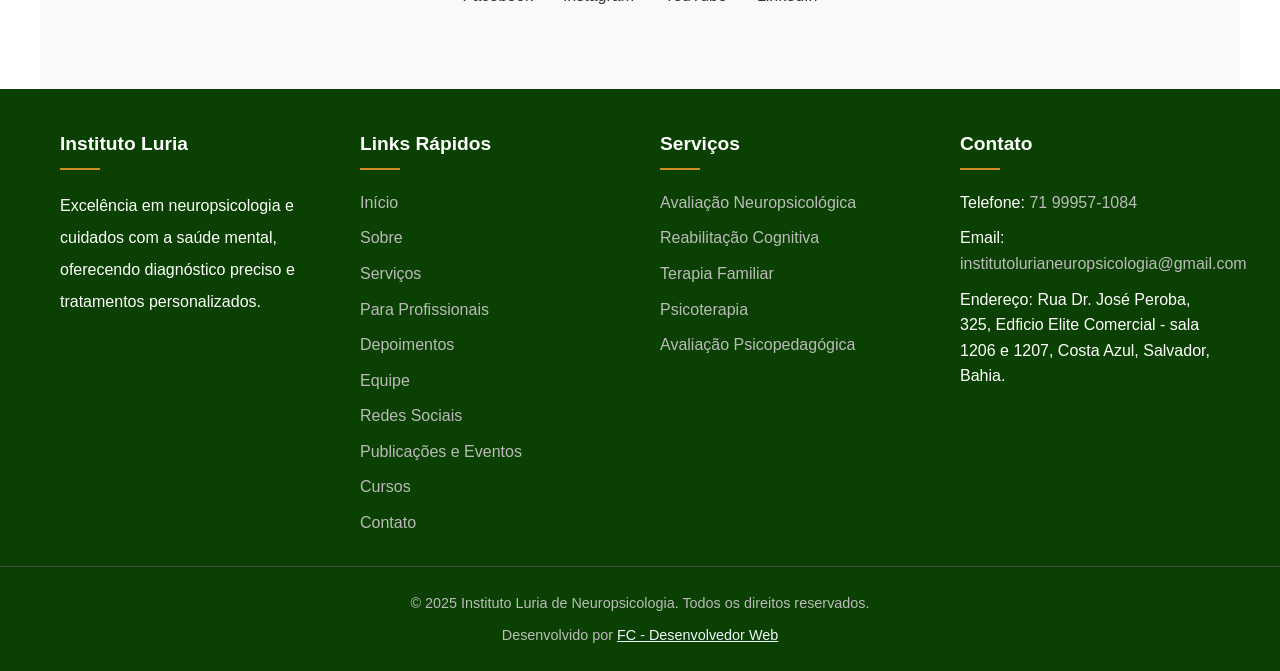
==== commit 8b56de73: "update: atualiza a equipe de profissionais e concerta o css da navbar" ====
--- a/index.html
+++ b/index.html
@@ -250,48 +250,64 @@
             <h2>Depoimentos</h2>
         </div>
         <div class="testimonials-container">
-            <div class="testimonial-card">
-
-                <p>
-                    "A participação no curso de prática supervisionada está sendo fundamental para consolidar os
-                    conhecimentos teóricos e associar com a prática. Um dos pontos mais significativos do curso é o
-                    contato com novos instrumentos de avaliação. Ter a oportunidade de aprender sobre diferentes
-                    testes, compreendendo sobre seus objetivos, fundamentos teóricos e formas de aplicação, é muito
-                    enriquecedor."
-                </p>
-
-                <p>
-                    "Durante o processo, o curso ajuda a realizar as avaliações com mais segurança. Além disso, o
-                    aprendizado sobre a correção e interpretação dos testes está sendo essencial. Pude perceber o
-                    quanto cada detalhe observado durante a aplicação pode refletir aspectos importantes do
-                    funcionamento
-                    cognitivo e emocional do paciente. A supervisão é um espaço muito bom para tirar dúvidas,
-                    discutir casos e compreender como transformar os dados obtidos em informações clínicas relevantes!"
-                </p>
-
-                <p class="testimonial-name">
-                    Andressa Fonseca Borges Lopes - CRP 03/32177
-                    <br>
-                    Curso com Pratica Supervisionada
-                </p>
-            </div>
-
-            <div class="testimonial-card">
-                <p>
-                    A experiência com o curso de prática supervisionada tem sido enriquecedora contribuindo na melhoria
-                    do meu raciocínio clínico, na compreensão de processos cognitivos e a forma com que analiso dados.
-                    As supervisões são marcadas por uma relação de parceria, aprendizado e trocas, o que têm me
-                    proporcionado maior segurança em minha prática clínica e ampliação do meu repertório de habilidades,
-                    especialmente na observação das sutilezas do comportamento e direcionamentos de um olhar cuidadoso
-                    sobre o outro, com enfoque na subjetividade de cada perfil avaliado.
-                </p>
-    
-                <p class="testimonial-name">
-                    Luisa Rachel Barbosa Ribeiro Magalhães Ribeiro - CRP 03/32199
-                    <br>
-                    Curso com Pratica Supervisionada
-                </p>
-            </div>
+            
+                <div class="testimonial-card">
+                    <p>
+                        "A participação no curso de prática supervisionada está sendo fundamental para consolidar os
+                        conhecimentos teóricos e associar com a prática. Um dos pontos mais significativos do curso é o
+                        contato com novos instrumentos de avaliação. Ter a oportunidade de aprender sobre diferentes
+                        testes, compreendendo sobre seus objetivos, fundamentos teóricos e formas de aplicação, é muito
+                        enriquecedor."
+                    </p>
+                    <p>
+                        "Durante o processo, o curso ajuda a realizar as avaliações com mais segurança. Além disso, o
+                        aprendizado sobre a correção e interpretação dos testes está sendo essencial. Pude perceber o
+                        quanto cada detalhe observado durante a aplicação pode refletir aspectos importantes do
+                        funcionamento
+                        cognitivo e emocional do paciente. A supervisão é um espaço muito bom para tirar dúvidas,
+                        discutir casos e compreender como transformar os dados obtidos em informações clínicas
+                        relevantes!"
+                    </p>
+                    <p class="testimonial-name">
+                        Andressa Fonseca Borges Lopes - CRP 03/32177
+                        <br>
+                        Curso com Pratica Supervisionada
+                    </p>
+                </div>
+                
+                    <div class="testimonial-card">
+                        <p>
+                            "A experiência com o curso de prática supervisionada tem sido enriquecedora contribuindo na
+                            melhoria
+                            do meu raciocínio clínico, na compreensão de processos cognitivos e a forma com que analiso
+                            dados.
+                            As supervisões são marcadas por uma relação de parceria, aprendizado e trocas, o que têm me
+                            proporcionado maior segurança em minha prática clínica e ampliação do meu repertório de
+                            habilidades,
+                            especialmente na observação das sutilezas do comportamento e direcionamentos de um olhar
+                            cuidadoso
+                            sobre o outro, com enfoque na subjetividade de cada perfil avaliado."
+                        </p>
+                        <p class="testimonial-name">
+                            Luisa Rachel Barbosa Ribeiro Magalhães Ribeiro - CRP 03/32199
+                            <br>
+                            Curso com Pratica Supervisionada
+                        </p>
+                    </div>
+                    
+                        <div class="testimonial-card">
+                            <p>
+                                “Participar da Prática Supervisionada em Neuropsicologia do Instituto Luria tem sido um
+                                processo de muito aprendizado e amadurecimento profissional. A supervisão cuidadosa,
+                                ética e baseada na prática clínica real contribui diretamente para uma atuação mais
+                                segura, sensível e responsável.”
+                            </p>
+                            <p class="testimonial-name">
+                                Célia Santos - Psicóloga/Neuropsicóloga - CRP 03/19528
+                                <br>
+                                Curso com Pratica Supervisionada
+                            </p>
+                        </div>
         </div>
     </section>
 
@@ -339,86 +355,52 @@
                 </div>
             </div>
             <div class="team-member">
-                <img src="./img/pessoas/mislene-borges.jpeg" alt="Foto Psicóloga Mislene Borges" class="member-photo">
-                <div class="member-info">
-                    <h3>Mislene Luiza Menezes Borges</h3>
-                    <p>Psicóloga - CRP 03/14967</p><br>
-
-                    <p>Psicóloga, mestranda em psicologia e intervenções em saúde pela Bahiana, pós-graduação em ABA
-                        pela IEPSIS e em terapia Analítica Comportamental pela UNIJORGE. Capacitada para utilização
-                        da Escala Labirinto de Diagnóstico de Autismo, segurança em crises agressivas e treino de
-                        habilidades sociais. Atua com avaliação e intervenção de crianças, adolescentes e adultos em
-                        desenvolvimento atípico.</p>
-                </div>
-            </div>
-            <div class="team-member">
-                <img src="./img/pessoas/aline.jpg" alt="Foto Psicóloga Ana Carolyne Goiabeira" class="member-photo">
-                <div class="member-info">
-                    <h3>Aline Lira Villafañe Gomes</h3>
-                    <p>Psicóloga - CRP 03/02300</p><br>
-
-                    <p>
-                        Graduação e mestrado em Psicologia pela UFBA, Especialização em Psicopedagogia pela Baiana
-                        (FBDC), iniciou a vida profissional na Rede de Hospitais SARAH e, em 2005, ingressou na carreira
-                        pública na Secretaria de Saúde do Estado da Bahia (SESAB), onde mantém seu vínculo
-                        institucional. Atua como Psicóloga Clínica há mais de 20 anos, com os diversos públicos:
-                        crianças e adolescentes, adultos e idosos.
-                    </p>
-                    <p>
-                        Principais frentes de trabalho: avaliação neuropsicológica; acompanhamento psicopedagógico para
-                        crianças e adolescentes com autismo, TDAH e dificuldades de aprendizagem; escolha profissional e
-                        desenho de carreira, incluindo o processo de escolha, a preparação para o ENEM e outros
-                        processos seletivos, além do acompanhamento do período da graduação.
-                    </p>
-                    <p>
-                        <a href="http://lattes.cnpq.br/6797150746803845" target="_blank">Currículo Lattes</a>
-                    </p>
-                </div>
-
-            </div>
-            <div class="team-member">
-                <img src="./img/pessoas/clarice-batusanschi.jpeg" alt="Foto Pedagoga Clarice Batusanschi"
-                    class="member-photo">
-                <div class="member-info">
-                    <h3>Clarice de Moraes Batusanschi</h3>
-                    <p>Pedagoga - ABPp1973/23</p><br>
-
-                    <p>Pedagoga pela Universidade de São Paulo e Psicopedagoga pelo Instituto Singularidades, tem
-                        mais
-                        de 15 anos de experiência na educação. Foi professora, atelierista, coordenadora de oficinas
-                        culturais e atua como terapeuta da aprendizagem, conduzindo aprendentes a superarem desafios
-                        cognitivos com autonomia e protagonismo.</p>
-                </div>
-            </div>
-            <div class="team-member">
-                <img src="./img/pessoas/ana-carolyne-goiabeira.jpeg" alt="Foto Psicóloga Ana Carolyne Goiabeira"
-                    class="member-photo">
-                <div class="member-info">
-                    <h3>Ana Carolyne Goiabeira Queiroz</h3>
-                    <p>Psicóloga - 03/13682</p><br>
-
-                    <p>Psicóloga infanto-juvenil, especialista em Saúde Mental e Neuropsicologia, com formação em
-                        psicopatologia infantil. Cursou mestrado em Psicologia e Intervenções em Saúde. Possui
-                        experiência em atendimento e avaliação psicológica e neuropsicológica de crianças e
-                        adolescentes, com o percurso de atuação em ambientes clínico, escolar, SUS e na Assistência
-                        Social.</p>
-                </div>
-            </div>
-            <div class="team-member">
                 <img src="./img/pessoas/perla-villaverde.jpeg" alt="Foto Psicóloga Perla Villaverde"
                     class="member-photo">
                 <div class="member-info">
                     <h3>Perla Mendoza Villaverd </h3>
-                    <p>Psicóloga - 03\4563</p><br>
+                    <p>Psicóloga - CRP 03\4563</p><br>
 
                     <p>Psicóloga e especialista em Neuropsicologia pela UFBA, com 14 anos de atuação na equipe da
                         rede Sarah de Hospitais de Reabilitação. Atua na investigação diagnóstica, reabilitação,
-                        treino
-                        familiar e psicoeducação de adultos e idosos, e com formação e supervisão de profissionais
+                        treino familiar e psicoeducação de adultos e idosos, e com formação e supervisão de profissionais
                         da área. Possui expertise em pacientes com doenças neurodegenerativas, lesão adquirida e
                         neurodiversidade em adultos.</p>
                 </div>
             </div>
+            
+                <div class="team-member">
+                    <img src="./img/pessoas/beatriz-brandao.jpg" alt="Foto Beatriz Brandão Gomes" class="member-photo">
+                    <div class="member-info">
+                        <h3>Beatriz Brandão Gomes</h3>
+                        <p>Psicóloga - CRP 03/32753</p><br>
+
+                        <p>Psicóloga especialista em Avaliação Neuropsicológica e Terapia Cognitivo-Comportamental, com
+                            atuação voltada para a compreensão das funções cognitivas, emocionais e comportamentais ao
+                            longo do desenvolvimento. Atua também na avaliação de adultos com demandas relacionadas à
+                            memória, atenção, funções executivas, saúde mental e compreensão do funcionamento cognitivo.
+                        </p>
+                    </div>
+                </div>
+
+                <div class="team-member">
+                    <img src="./img/pessoas/daniel-vieira-pitanga.jpg" alt="Foto Daniel Vieira Pitanga"
+                        class="member-photo">
+                    <div class="member-info">
+                        <h3>Daniel Vieira Pitanga</h3>
+                        <p>Psicólogo - CRP 03/31419</p><br>
+
+                        <p>Olá! Sou Daniel Vieira Pitanga, Psicólogo, cursando formação em Neuropsicologia e
+                            Terapia Cognitivo Comportamental (TCC).
+                            Meu trabalho une acolhimento humano e base científica para oferecer psicoterapia e avaliação
+                            neuropsicológica. Ajudo você a compreender seus pensamentos e emoções, desenvolvendo
+                            estratégias para maior autonomia e lidar com os desafios.
+                            Na avaliação, realizo um mapeamento detalhado das funções cognitivas para um diagnóstico
+                            preciso e intervenção personalizada.
+                            Meu compromisso é proporcionar um espaço seguro, ético e transformador para a sua saúde
+                            mental.</p>
+                    </div>
+                </div>
         </div>
     </section>
 
--- a/css/header-nav.css
+++ b/css/header-nav.css
@@ -37,7 +37,7 @@
 */
 
 #main-nav {
-    margin-top: 0;
+    margin-top: 42px;
     background-color: var(--background-color);
 }
 
